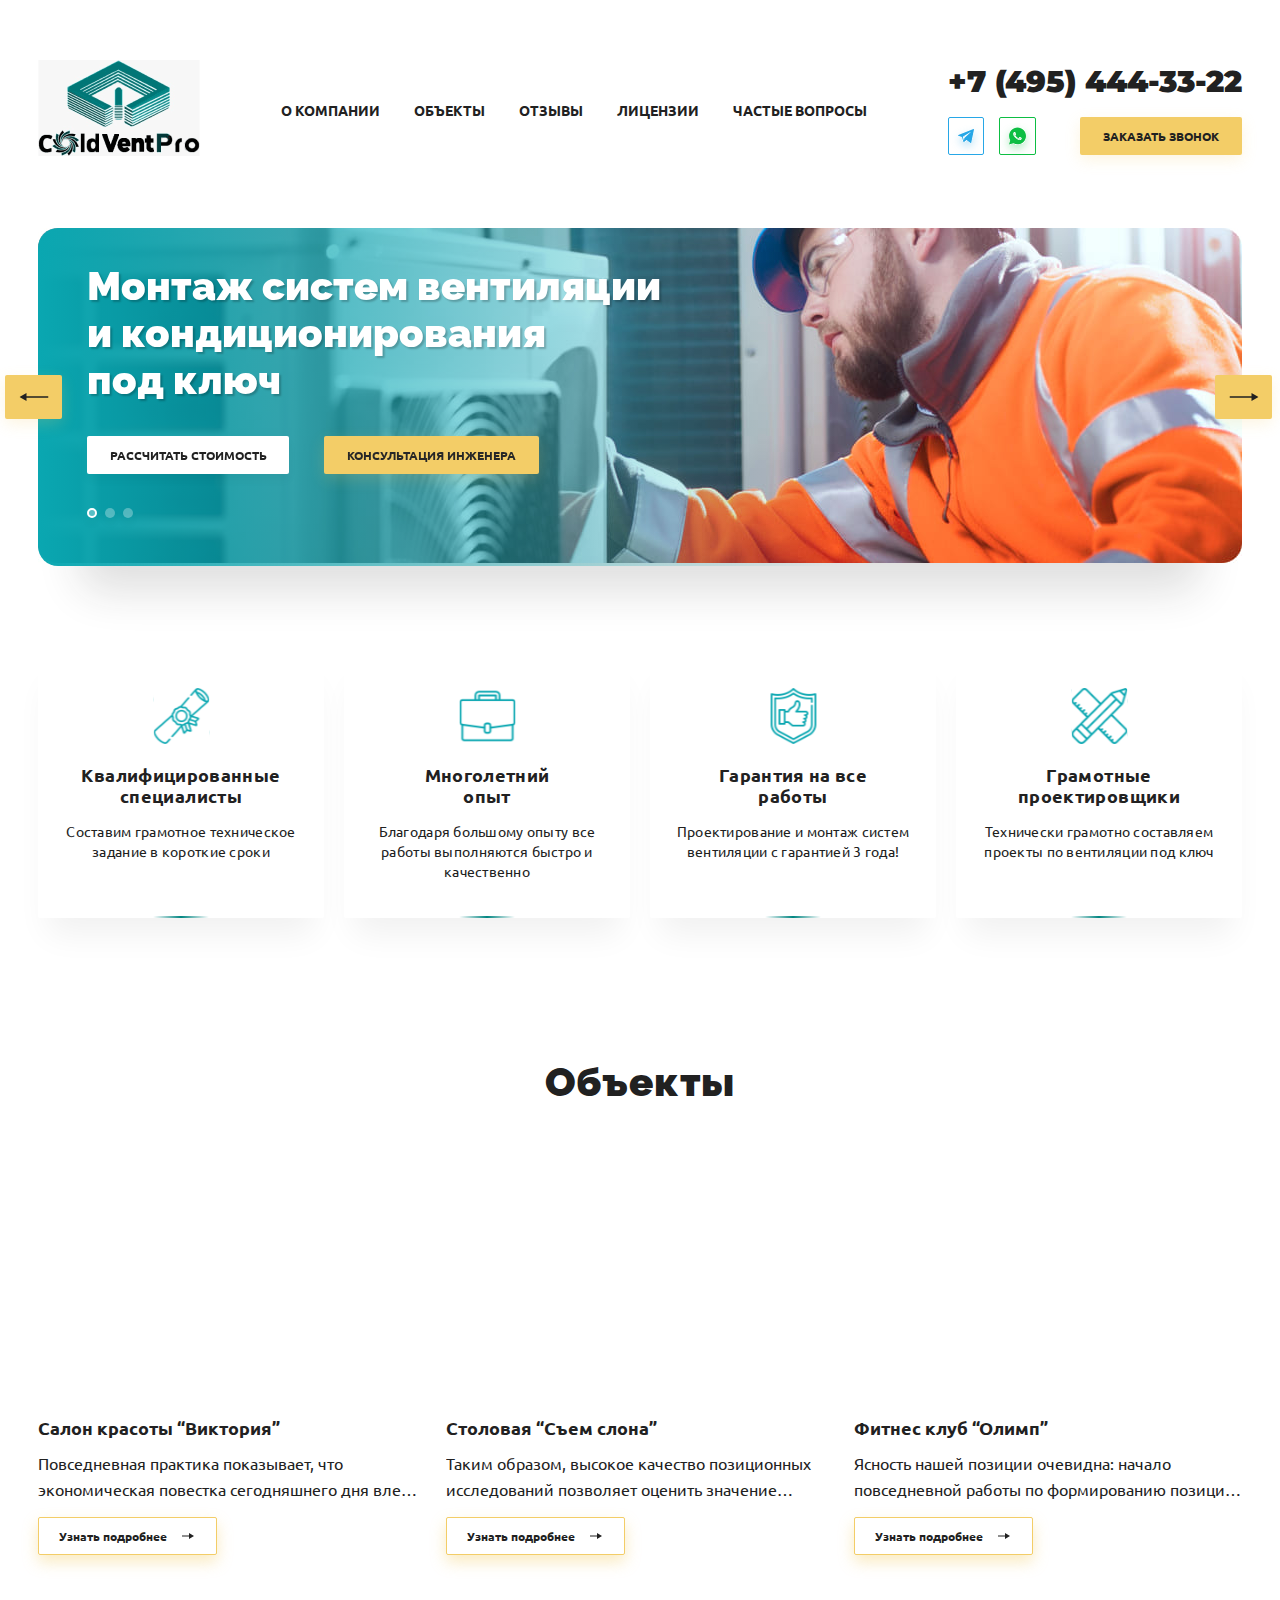
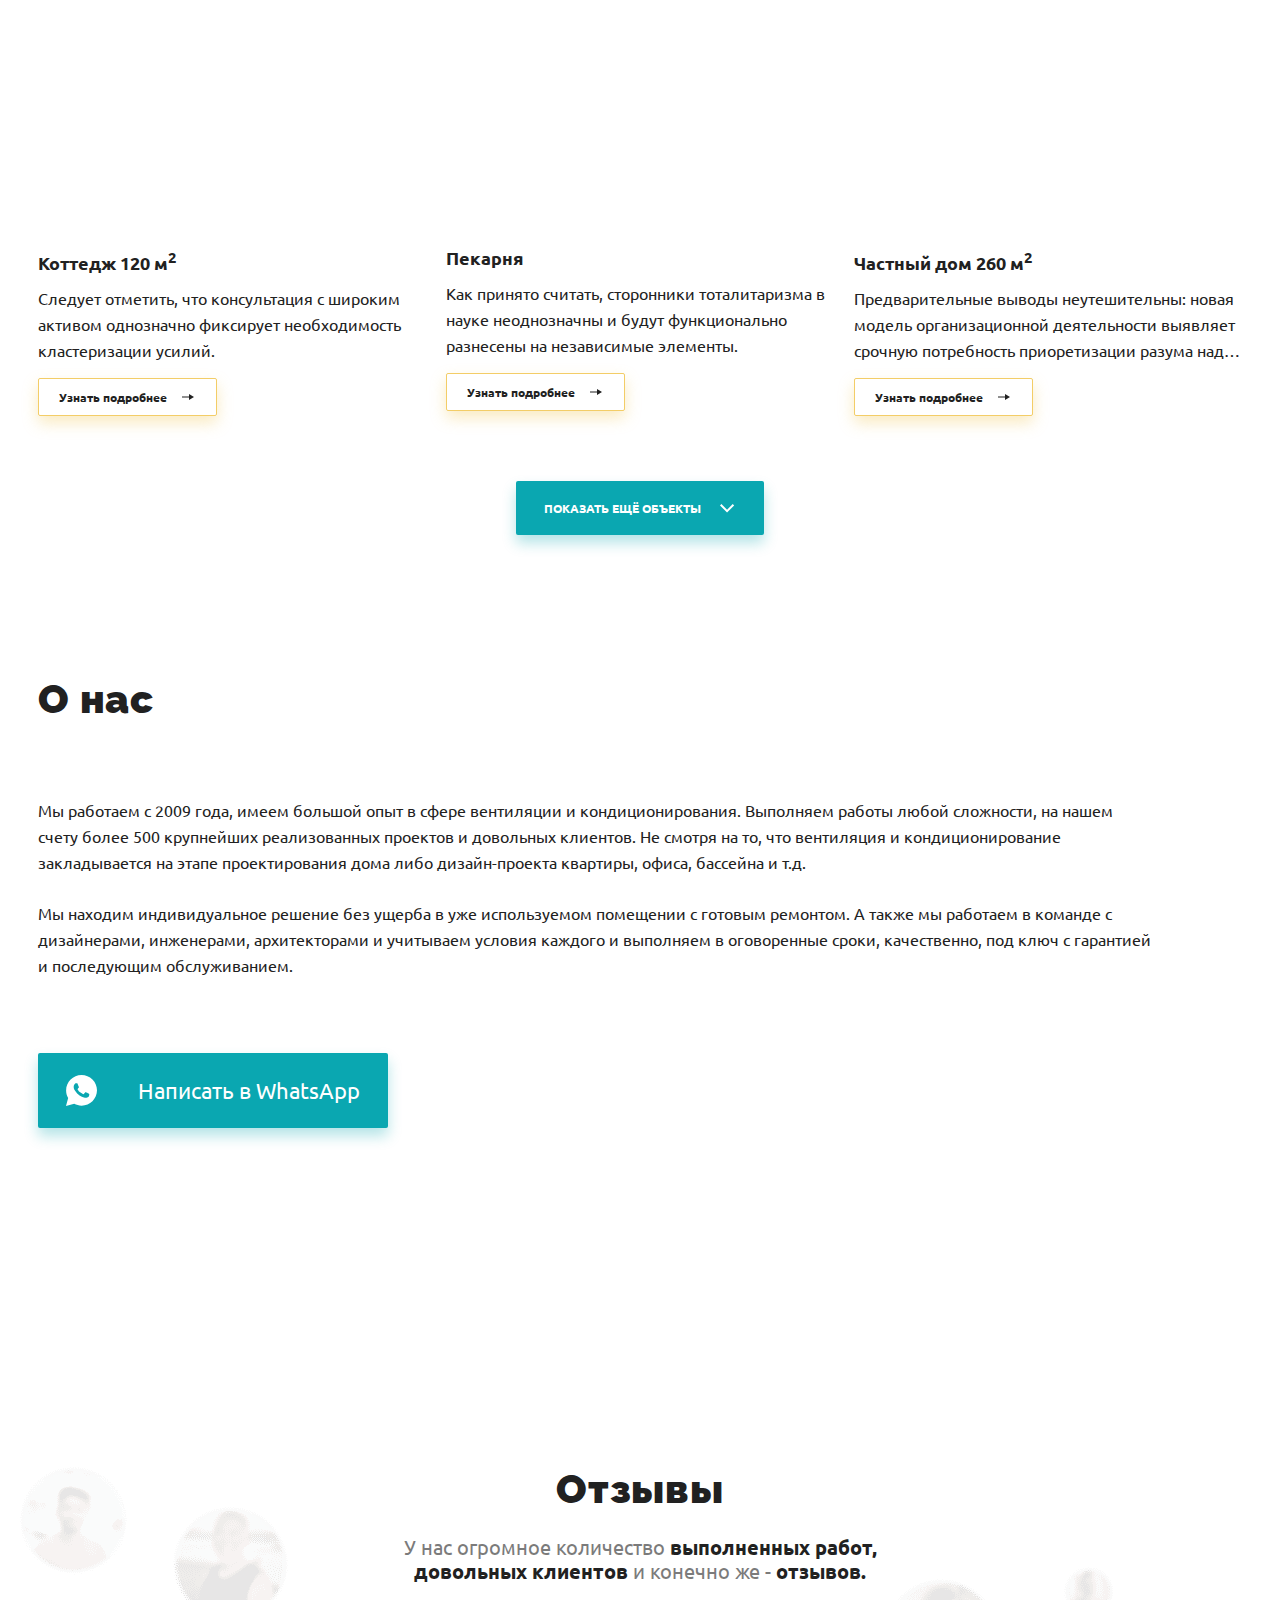
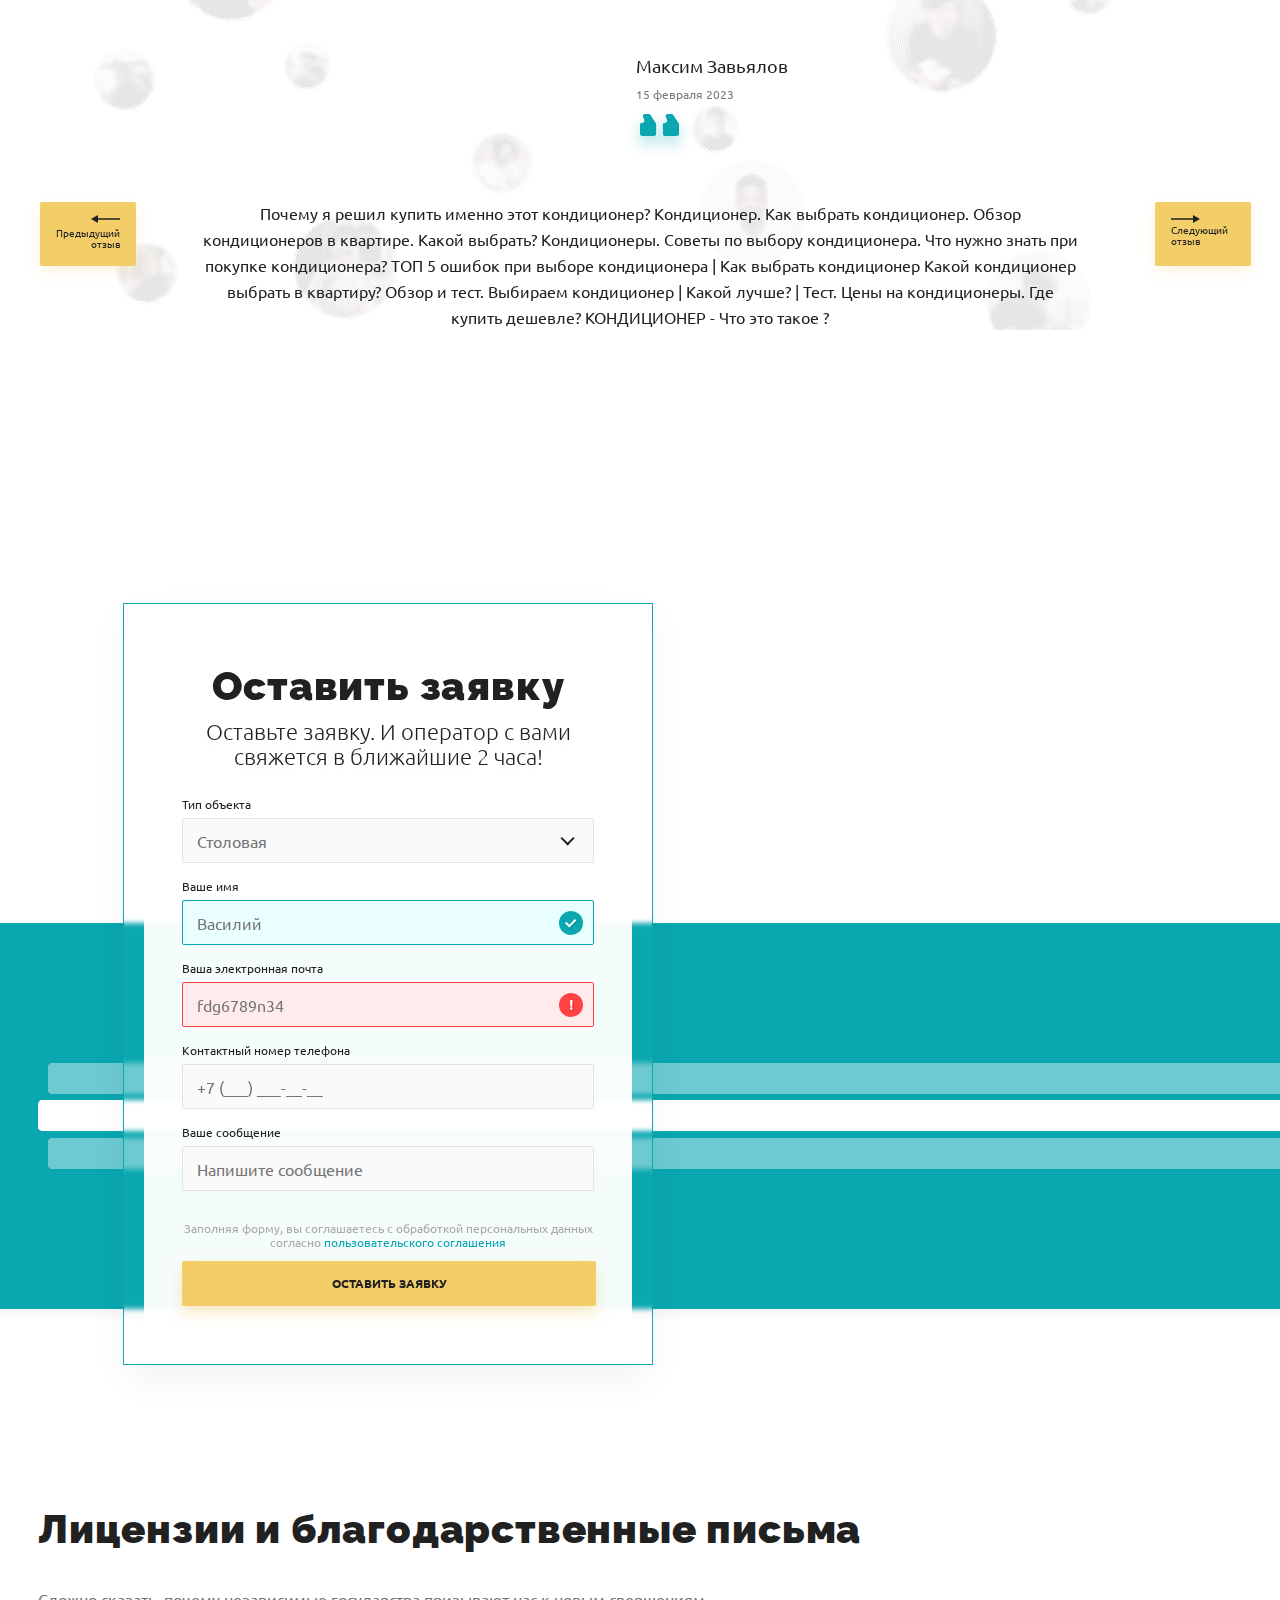
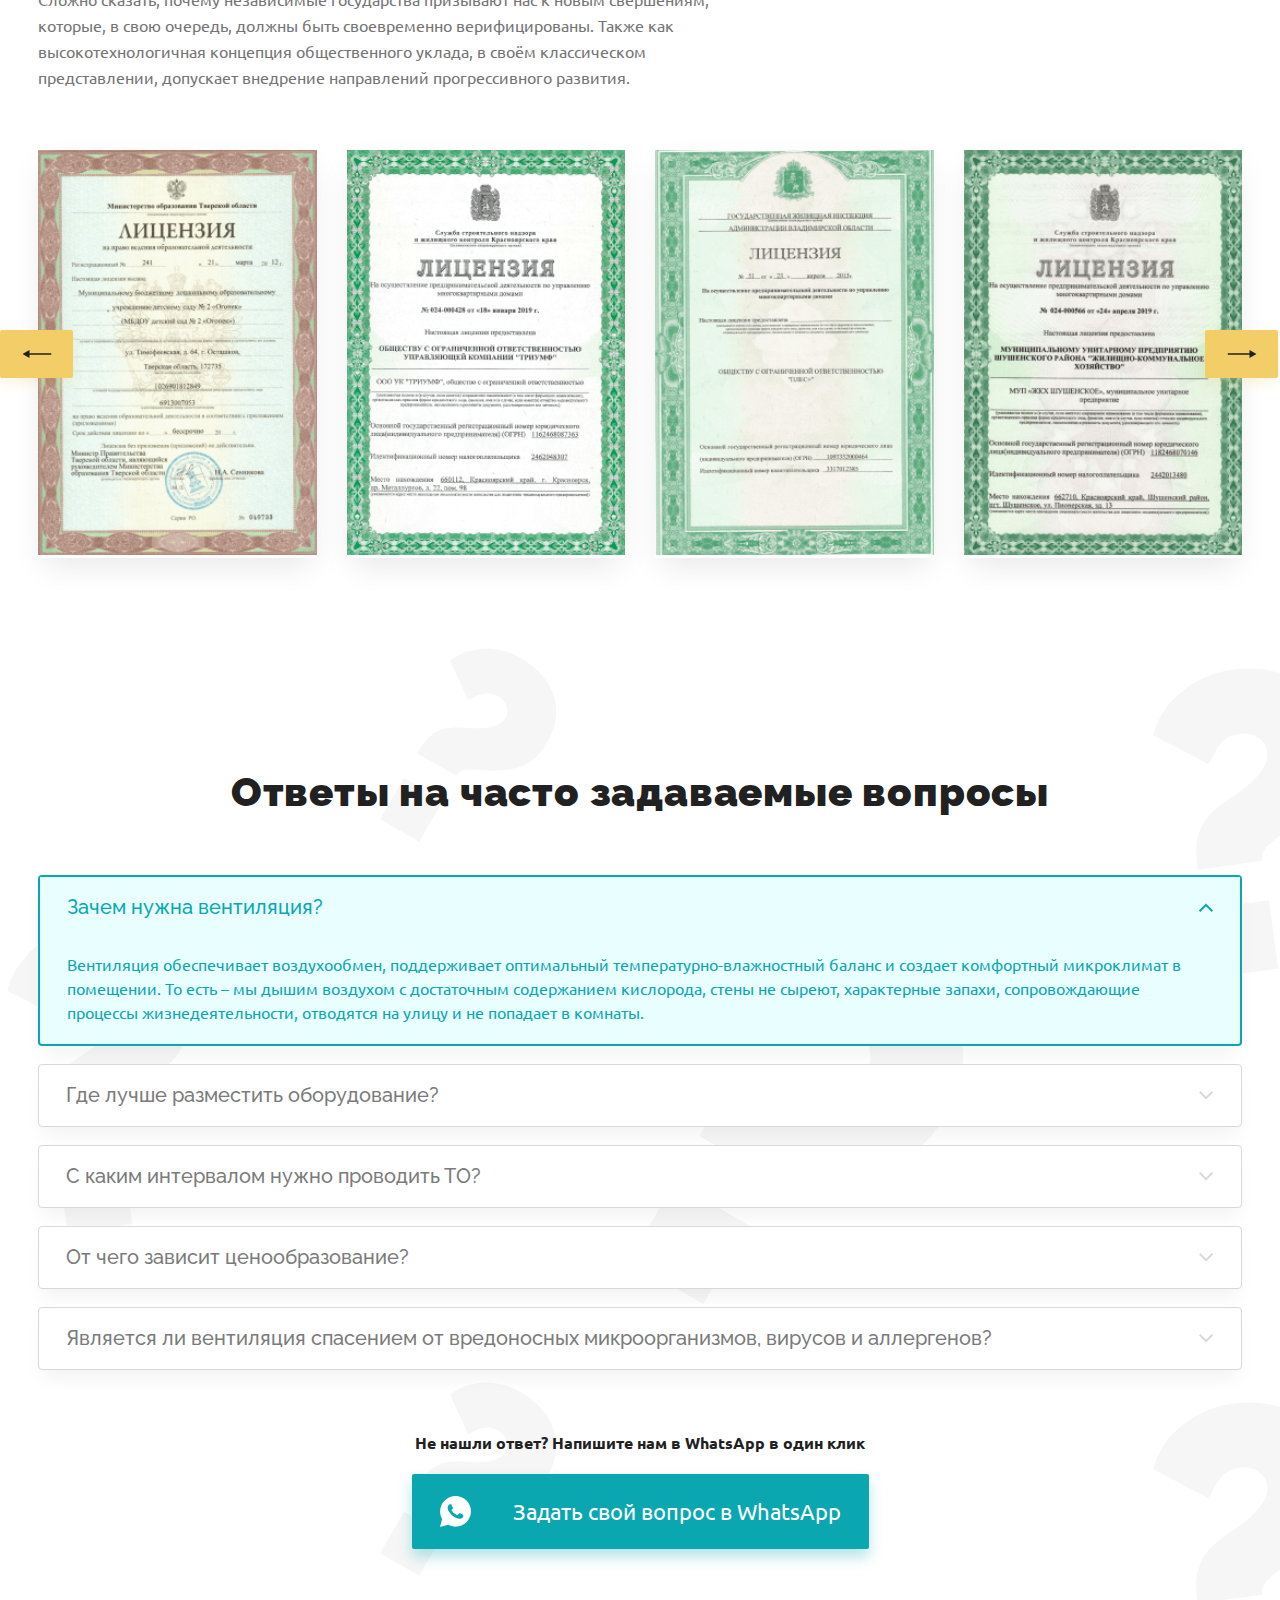
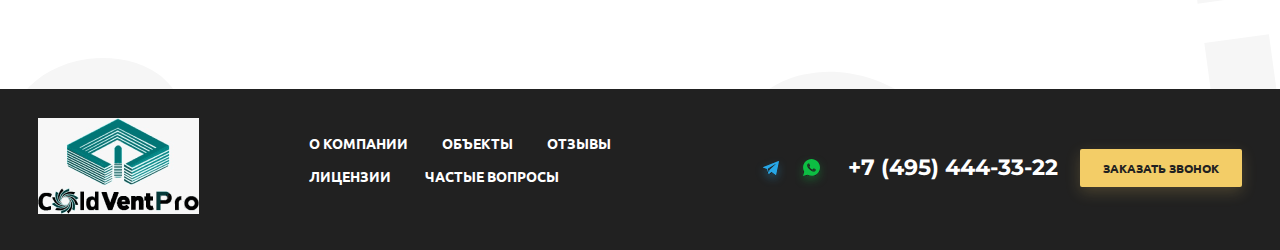
==== index.html @ 73e843d0 "6584548" ====
<!DOCTYPE html>
<html lang="ru">

<head>
	<meta http-equiv="Content-Type" content="text/html; charset=utf-8">

	<!-- Адаптирование страницы для мобильных устройств -->
	<meta name="viewport" content="width=device-width, initial-scale=1, maximum-scale=1">

	<!-- Запрет распознования номера телефона -->
	<meta name="format-detection" content="telephone=no">
	<meta name="SKYPE_TOOLBAR" content="SKYPE_TOOLBAR_PARSER_COMPATIBLE">

	<!-- Заголовок страницы -->
	<title>GoldVentPro</title>

	<!-- Подключение шрифтов -->
	<link rel="preconnect" href="https://fonts.googleapis.com">
	<link rel="preconnect" href="https://fonts.gstatic.com" crossorigin>
	<link
		href="https://fonts.googleapis.com/css2?family=Montserrat:wght@900&family=Raleway:wght@500;900&family=Ubuntu:wght@300;400;700&display=swap"
		rel="stylesheet">

	<!-- Данное значение часто используют(использовали) поисковые системы -->
	<meta name="description" content="">
	<meta name="keywords" content="">

	<!-- Изменение цвета панели моб. браузера -->
	<meta name="msapplication-TileColor" content="#DE041D">
	<meta name="theme-color" content="#DE041D">


	<!-- Подключение файлов стилей -->
	<link rel="stylesheet" href="css/fancybox.css">
	<link rel="stylesheet" href="css/nice-select.css">
	<link rel="stylesheet" href="css/swiper-bundle.min.css">
	<link rel="stylesheet" href="css/swiper.css">
	<link rel="stylesheet" href="css/styles.css">

	<link rel="stylesheet" href="css/response_1300.css" media="print, (max-width: 1300px)">
	<link rel="stylesheet" href="css/response_1187.css" media="print, (max-width: 1187px)">
	<link rel="stylesheet" href="css/response_1023.css" media="print, (max-width: 1023px)">
	<link rel="stylesheet" href="css/response_767.css" media="print, (max-width: 767px)">
	<link rel="stylesheet" href="css/response_479.css" media="(max-width: 479px)">
</head>

<body>
	<div class="wrap">
		<div class="main">
			<header>
				<div class="cont">
					<a href="index.html" class="header_logo">
						<img src="images/logo.png" alt="">
					</a>
					<nav class="menu">
						<div class="item">
							<a href="#about">О компании</a>
						</div>
						<div class="item">
							<a href="#object">Объекты</a>
						</div>
						<div class="item">
							<a href="#reviews">Oтзывы</a>
						</div>
						<div class="item">
							<a href="#license">лицензии</a>
						</div>
						<div class="item">
							<a href="#faq">частые вопросы</a>
						</div>
					</nav>
					<div class="header_contacts">
						<a href="tel:74954443322" class="header_contacts-phone">+7 (495) 444-33-22</a>
						<div class="header_contacts-bottom">
							<div class="header_contacts-soc">
								<a href="https://t.me/" target="_blank"><img src="images/telegram.svg" alt=""></a>
								<a href=":https://wa.me/74954443322" target="_blank"><img src="images/what.svg"
										alt=""></a>
							</div>
							<button class="modal_link btn_callback" data-content="#modal_callback">
								<span>Заказать звонок</span>
							</button>
						</div>
					</div>

					<button class="mob_menu_btn">
						<img src="images/ic_mob_menu.svg" alt="">
					</button>
					<button class="close_btn">
						<img src="images/ic_close_menu.svg" alt="">
					</button>
				</div>
			</header>



			<section class="first-section">
				<div class="cont">
					<div class="swiper-container swiper">
						<div class="swiper-wrapper">
							<div class="swiper-slide">
								<div class="first-section_wrap">
									<div class="first-section_info">
										<div class="first-section_title">Монтаж систем вентиляции<br> и кондиционирования<br> под ключ
										</div>
										<div class="first-section_btns">
											<a href="#" class="modal_link" data-content="#modal_callback2">
												<span>рассчитать стоимость</span>
											</a>
											<a href="#" class="modal_link" data-content="#modal_callback2">
												<span>консультация инженера</span>
											</a>
										</div>
									</div>
									<div class="first-section_img">
										<img src="images/first-section_img.jpg" alt="">
									</div>	
								</div>								
							</div>
							<div class="swiper-slide">
								<div class="first-section_wrap">
									<div class="first-section_info">
										<div class="first-section_title">Монтаж систем вентиляции<br> и кондиционирования<br> под ключ
										</div>
										<div class="first-section_btns">
											<a href="#" class="modal_link" data-content="#modal_callback2">
												<span>рассчитать стоимость</span>
											</a>
											<a href="#" class="modal_link" data-content="#modal_callback2">
												<span>консультация инженера</span>
											</a>
										</div>
									</div>
									<div class="first-section_img">
										<img src="images/first-section_img.jpg" alt="">
									</div>	
								</div>
							</div>
							<div class="swiper-slide">
								<div class="first-section_wrap">
									<div class="first-section_info">
										<div class="first-section_title">Монтаж систем вентиляции<br> и кондиционирования<br> под ключ
										</div>
										<div class="first-section_btns">
											<a href="#" class="modal_link" data-content="#modal_callback2">
												<span>рассчитать стоимость</span>
											</a>
											<a href="#" class="modal_link" data-content="#modal_callback2">
												<span>консультация инженера</span>
											</a>
										</div>
									</div>
									<div class="first-section_img">
										<img src="images/first-section_img.jpg" alt="">
									</div>	
								</div>
							</div>
						</div>
						<div class="swiper-button-prev2">
							<svg class="icon">
								<use xlink:href="images/sprite.svg#arrow_prev"></use>
							</svg>
						</div>
						<div class="swiper-button-next2">
							<svg class="icon">
								<use xlink:href="images/sprite.svg#arrow_next"></use>
							</svg>
						</div>
						<div class="swiper-pagination"></div>
					</div>
					
				</div>
			</section>


			<div class="benefits">
				<div class="cont">
					<div class="benefits_items">
						<div class="benefits_item">
							<div class="benefits_item-icon">
								<img data-src="images/benefits1.svg" alt="" class="lozad">
							</div>
							<div class="benefits_item-title">Квалифицированные<br> специалисты</div>
							<div class="benefits_item-text">Составим грамотное техническое задание в короткие сроки
							</div>
						</div>
						<div class="benefits_item">
							<div class="benefits_item-icon">
								<img data-src="images/benefits2.svg" alt="" class="lozad">
							</div>
							<div class="benefits_item-title">Многолетний <br>опыт</div>
							<div class="benefits_item-text">Благодаря большому опыту все работы выполняются быстро и
								качественно</div>
						</div>
						<div class="benefits_item">
							<div class="benefits_item-icon">
								<img data-src="images/benefits3.svg" alt="" class="lozad">
							</div>
							<div class="benefits_item-title">Гарантия на все<br>работы</div>
							<div class="benefits_item-text">Проектирование и монтаж систем вентиляции с гарантией 3
								года!</div>
						</div>
						<div class="benefits_item">
							<div class="benefits_item-icon">
								<img data-src="images/benefits4.svg" alt="" class="lozad">
							</div>
							<div class="benefits_item-title">Грамотные <br>проектировщики</div>
							<div class="benefits_item-text">Технически грамотно составляем проекты по вентиляции под
								ключ</div>
						</div>
					</div>
				</div>
			</div>



			<section class="object block" id="object">
				<div class="cont">
					<div class="object_title title">Объекты</div>
					<div class="object_items">
						<div class="object_item">
							<div class="object_item-img">
								<img data-src="images/object1.jpg" alt="" class="lozad">
							</div>
							<div class="object_item-title">Салон красоты “Виктория”</div>
							<div class="object_item-text">Повседневная практика показывает, что экономическая повестка
								сегодняшнего дня влечет за собой процесс внедрения и модернизации новых принципов
								формирования материально-технической и кадровой базы.</div>
							<a href="#" class="object_item-link">
								<span>Узнать подробнее</span>
								<svg class="icon">
									<use xlink:href="images/sprite.svg#arrow"></use>
								</svg>
							</a>
						</div>
						<div class="object_item">
							<div class="object_item-img">
								<img data-src="images/object2.jpg" alt="" class="lozad">
							</div>
							<div class="object_item-title">Столовая “Съем слона”</div>
							<div class="object_item-text">Таким образом, высокое качество позиционных исследований
								позволяет оценить значение экономической целесообразности принимаемых решений.</div>
							<a href="#" class="object_item-link">
								<span>Узнать подробнее</span>
								<svg class="icon">
									<use xlink:href="images/sprite.svg#arrow"></use>
								</svg>
							</a>
						</div>
						<div class="object_item">
							<div class="object_item-img">
								<img data-src="images/object3.jpg" alt="" class="lozad">
							</div>
							<div class="object_item-title">Фитнес клуб “Олимп”</div>
							<div class="object_item-text">Ясность нашей позиции очевидна: начало повседневной работы по
								формированию позиции предопределяет высокую востребованность поставленных обществом
								задач.</div>
							<a href="#" class="object_item-link">
								<span>Узнать подробнее</span>
								<svg class="icon">
									<use xlink:href="images/sprite.svg#arrow"></use>
								</svg>
							</a>
						</div>
						<div class="object_item">
							<div class="object_item-img">
								<img data-src="images/object4.jpg" alt="" class="lozad">
							</div>
							<div class="object_item-title">Коттедж 120 м<sup>2</sup></div>
							<div class="object_item-text">Следует отметить, что консультация с широким активом
								однозначно фиксирует необходимость кластеризации усилий.</div>
							<a href="#" class="object_item-link">
								<span>Узнать подробнее</span>
								<svg class="icon">
									<use xlink:href="images/sprite.svg#arrow"></use>
								</svg>
							</a>
						</div>
						<div class="object_item">
							<div class="object_item-img">
								<img data-src="images/object5.jpg" alt="" class="lozad">
							</div>
							<div class="object_item-title">Пекарня</div>
							<div class="object_item-text">Как принято считать, сторонники тоталитаризма в науке
								неоднозначны и будут функционально разнесены на независимые элементы.</div>
							<a href="#" class="object_item-link">
								<span>Узнать подробнее</span>
								<svg class="icon">
									<use xlink:href="images/sprite.svg#arrow"></use>
								</svg>
							</a>
						</div>
						<div class="object_item">
							<div class="object_item-img">
								<img data-src="images/object6.jpg" alt="" class="lozad">
							</div>
							<div class="object_item-title">Частный дом 260 м<sup>2</sup></div>
							<div class="object_item-text">Предварительные выводы неутешительны: новая модель
								организационной деятельности выявляет срочную потребность приоретизации разума над
								эмоциями!</div>
							<a href="#" class="object_item-link">
								<span>Узнать подробнее</span>
								<svg class="icon">
									<use xlink:href="images/sprite.svg#arrow"></use>
								</svg>
							</a>
						</div>
					</div>

					<a href="#" class="object_link">
						<span>показать ещё объекты</span>
						<svg class="icon">
							<use xlink:href="images/sprite.svg#arrow2"></use>
						</svg>
					</a>

					<div class="object_items hide-content">
						<div class="object_item">
							<div class="object_item-img">
								<img data-src="images/object1.jpg" alt="" class="lozad">
							</div>
							<div class="object_item-title">Салон красоты “Виктория”</div>
							<div class="object_item-text">Повседневная практика показывает, что экономическая повестка
								сегодняшнего дня влечет за собой процесс внедрения и модернизации новых принципов
								формирования материально-технической и кадровой базы.</div>
							<a href="#" class="object_item-link">
								<span>Узнать подробнее</span>
								<svg class="icon">
									<use xlink:href="images/sprite.svg#arrow"></use>
								</svg>
							</a>
						</div>
						<div class="object_item">
							<div class="object_item-img">
								<img data-src="images/object2.jpg" alt="" class="lozad">
							</div>
							<div class="object_item-title">Столовая “Съем слона”</div>
							<div class="object_item-text">Таким образом, высокое качество позиционных исследований
								позволяет оценить значение экономической целесообразности принимаемых решений.</div>
							<a href="#" class="object_item-link">
								<span>Узнать подробнее</span>
								<svg class="icon">
									<use xlink:href="images/sprite.svg#arrow"></use>
								</svg>
							</a>
						</div>
						<div class="object_item">
							<div class="object_item-img">
								<img data-src="images/object3.jpg" alt="" class="lozad">
							</div>
							<div class="object_item-title">Фитнес клуб “Олимп”</div>
							<div class="object_item-text">Ясность нашей позиции очевидна: начало повседневной работы по
								формированию позиции предопределяет высокую востребованность поставленных обществом
								задач.</div>
							<a href="#" class="object_item-link">
								<span>Узнать подробнее</span>
								<svg class="icon">
									<use xlink:href="images/sprite.svg#arrow"></use>
								</svg>
							</a>
						</div>
						<div class="object_item">
							<div class="object_item-img">
								<img data-src="images/object4.jpg" alt="" class="lozad">
							</div>
							<div class="object_item-title">Коттедж 120 м<sup>2</sup></div>
							<div class="object_item-text">Следует отметить, что консультация с широким активом
								однозначно фиксирует необходимость кластеризации усилий.</div>
							<a href="#" class="object_item-link">
								<span>Узнать подробнее</span>
								<svg class="icon">
									<use xlink:href="images/sprite.svg#arrow"></use>
								</svg>
							</a>
						</div>
						<div class="object_item">
							<div class="object_item-img">
								<img data-src="images/object5.jpg" alt="" class="lozad">
							</div>
							<div class="object_item-title">Пекарня</div>
							<div class="object_item-text">Как принято считать, сторонники тоталитаризма в науке
								неоднозначны и будут функционально разнесены на независимые элементы.</div>
							<a href="#" class="object_item-link">
								<span>Узнать подробнее</span>
								<svg class="icon">
									<use xlink:href="images/sprite.svg#arrow"></use>
								</svg>
							</a>
						</div>
						<div class="object_item">
							<div class="object_item-img">
								<img data-src="images/object6.jpg" alt="" class="lozad">
							</div>
							<div class="object_item-title">Частный дом 260 м<sup>2</sup></div>
							<div class="object_item-text">Предварительные выводы неутешительны: новая модель
								организационной деятельности выявляет срочную потребность приоретизации разума над
								эмоциями!</div>
							<a href="#" class="object_item-link">
								<span>Узнать подробнее</span>
								<svg class="icon">
									<use xlink:href="images/sprite.svg#arrow"></use>
								</svg>
							</a>
						</div>
					</div>
				</div>
			</section>



			<section class="about block" id="about">
				<div class="cont">
					<div class="about_info">
						<div class="about_title title">О нас</div>
						<div class="about_text">
							<p>Мы работаем с 2009 года, имеем большой опыт в сфере вентиляции и кондиционирования.
								Выполняем работы любой сложности, на нашем счету более 500 крупнейших реализованных
								проектов и довольных клиентов. Не смотря на то, что вентиляция и кондиционирование
								закладывается на этапе проектирования дома либо дизайн-проекта квартиры, офиса, бассейна
								и т.д.</p>
							<p>Мы находим индивидуальное решение без ущерба в уже используемом помещении с готовым
								ремонтом. А также мы работаем в команде с дизайнерами, инженерами, архитекторами и
								учитываем условия каждого и выполняем в оговоренные сроки, качественно, под ключ с
								гарантией и последующим обслуживанием.</p>
						</div>
						<a href="#" class="about_link">
							<svg class="icon">
								<use xlink:href="images/sprite.svg#whats"></use>
							</svg>
							<span>Написать в WhatsApp</span>
						</a>
					</div>
					<div class="about_img">
						<img data-src="images/about_img.png" alt="" class="lozad">
					</div>
				</div>
			</section>




			<section class="reviews block" id="reviews">
				<div class="cont">
					<div class="reviews_title title">Отзывы</div>
					<div class="reviews_text">У нас огромное количество <span>выполненных работ,</span> <br>
						<span>довольных клиентов</span> и конечно же - <span>отзывов.</span>
					</div>
					<div class="swiper-container swiper">
						<div class="swiper-wrapper">
							<div class="swiper-slide">
								<div class="reviews_item">
									<div class="reviews_item-top">
										<div class="reviews_item-photo">
											<img data-src="images/avatar.png" alt="" class="lozad">
										</div>
										<div class="reviews_item-info">
											<div class="reviews_item-name">Максим Завьялов</div>
											<div class="reviews_item-date">15 февраля 2023</div>
											<div class="reviews_item-lyke">
												<img src="images/like.svg" alt="">
											</div>
										</div>
									</div>
									<div class="reviews_item-text">Почему я решил купить именно этот кондиционер?
										Кондиционер. Как выбрать кондиционер. Обзор кондиционеров в квартире. Какой
										выбрать? Кондиционеры. Советы по выбору кондиционера. Что нужно знать при
										покупке кондиционера? ТОП 5 ошибок при выборе кондиционера | Как выбрать
										кондиционер Какой кондиционер выбрать в квартиру? Обзор и тест. Выбираем
										кондиционер | Какой лучше? | Тест. Цены на кондиционеры. Где купить дешевле?
										КОНДИЦИОНЕР - Что это такое ?
									</div>
								</div>
							</div>
							<div class="swiper-slide">
								<div class="reviews_item">
									<div class="reviews_item-top">
										<div class="reviews_item-photo">
											<img data-src="images/avatar.png" alt="" class="lozad">
										</div>
										<div class="reviews_item-info">
											<div class="reviews_item-name">Максим Завьялов</div>
											<div class="reviews_item-date">15 февраля 2023</div>
											<div class="reviews_item-lyke">
												<img src="images/like.svg" alt="">
											</div>
										</div>
									</div>
									<div class="reviews_item-text">Почему я решил купить именно этот кондиционер?
										Кондиционер. Как выбрать кондиционер. Обзор кондиционеров в квартире. Какой
										выбрать? Кондиционеры. Советы по выбору кондиционера. Что нужно знать при
										покупке кондиционера? ТОП 5 ошибок при выборе кондиционера | Как выбрать
										кондиционер Какой кондиционер выбрать в квартиру? Обзор и тест. Выбираем
										кондиционер | Какой лучше? | Тест. Цены на кондиционеры. Где купить дешевле?
										КОНДИЦИОНЕР - Что это такое ?
									</div>
								</div>
							</div>
							<div class="swiper-slide">
								<div class="reviews_item">
									<div class="reviews_item-top">
										<div class="reviews_item-photo">
											<img data-src="images/avatar.png" alt="" class="lozad">
										</div>
										<div class="reviews_item-info">
											<div class="reviews_item-name">Максим Завьялов</div>
											<div class="reviews_item-date">15 февраля 2023</div>
											<div class="reviews_item-lyke">
												<img src="images/like.svg" alt="">
											</div>
										</div>
									</div>
									<div class="reviews_item-text">Почему я решил купить именно этот кондиционер?
										Кондиционер. Как выбрать кондиционер. Обзор кондиционеров в квартире. Какой
										выбрать? Кондиционеры. Советы по выбору кондиционера. Что нужно знать при
										покупке кондиционера? ТОП 5 ошибок при выборе кондиционера | Как выбрать
										кондиционер Какой кондиционер выбрать в квартиру? Обзор и тест. Выбираем
										кондиционер | Какой лучше? | Тест. Цены на кондиционеры. Где купить дешевле?
										КОНДИЦИОНЕР - Что это такое ?
									</div>
								</div>
							</div>
						</div>
						<div class="swiper-button-prev3">
							<svg class="icon">
								<use xlink:href="images/sprite.svg#arrow_prev"></use>
							</svg>
							<span>Предыдущий<br>отзыв</span> 
						</div>
						<div class="swiper-button-next3">
							<svg class="icon">
								<use xlink:href="images/sprite.svg#arrow_next"></use>
							</svg>
							<span>Следующий<br>отзыв</span> 
						</div>
					</div>
				</div>
			</section>



			<section class="callback block">
				<div class="cont">
					<div class="callback_form">
						<form>
							<div class="callback_title title">Оставить заявку</div>
							<div class="callback_text">Оставьте заявку. И оператор с вами<br> свяжется в ближайшие 2
								часа!</div>
							<div class="line">
								<div class="field">
									<label for="select">Тип объекта</label>
									<select id="select">
										<option value="1">Столовая</option>
										<option value="2">Парикмахерская</option>
										<option value="3">Спортзал</option>
										<option value="4">Частный дом</option>
										<option value="5">Цех по переработке...</option>
										<option value="6">Столовая</option>
										<option value="7">Промышленное помещение</option>
									</select>
								</div>
							</div>
							<div class="line">
								<div class="field">
									<label for="name2">Ваше имя</label>
									<input type="text" id="name2" class="success" placeholder="Василий">
								</div>
							</div>
							<div class="line">
								<div class="field">
									<label for="email">Ваша электронная почта</label>
									<input type="email" class="error" id="email" placeholder="fdg6789n34">
								</div>
							</div>
							<div class="line">
								<div class="field">
									<label for="phone2">Контактный номер телефона</label>
									<input type="tel" id="phone2" placeholder="+7 (___) ___-__-__">
								</div>
							</div>
							<div class="line">
								<div class="field">
									<label for="message2">Ваше сообщение</label>
									<textarea id="message2" placeholder="Напишите сообщение"></textarea>
								</div>
							</div>
							<div class="callback_politic">Заполняя форму, вы соглашаетесь с обработкой персональных
								данных согласно <a href="#">пользовательского соглашения</a></div>
							<button type="submit" class="modal_link" data-content="#modal_callback3">
								<span>Оставить заявку</span>
							</button>
						</form>
					</div>

					<div class="callback_img">
						<img data-src="images/callback_img.png" alt="" class="lozad">
					</div>
				</div>
			</section>



			<section class="license block" id="license">
				<div class="cont">
					<div class="license_title title">Лицензии и благодарственные письма</div>
					<div class="license_text">
						<span>Сложно сказать, почему независимые государства призывают нас к новым
							свершениям, которые, в свою очередь, должны быть своевременно верифицированы. Также как
							высокотехнологичная концепция общественного уклада, в своём классическом представлении,
							допускает внедрение направлений прогрессивного развития.
						</span>
						<img data-src="images/licenze_img.png" alt="" class="lozad">
					</div>
					<div class="swiper-container swiper">
						<div class="swiper-wrapper">
							<div class="swiper-slide">
								<a href="images/license1.png" class="license_item" data-fancybox="gallery">
									<img src="images/license1.png" alt="">
								</a>
							</div>
							<div class="swiper-slide">
								<a href="images/license2.png" class="license_item" data-fancybox="gallery">
									<img src="images/license2.png" alt="">
								</a>
							</div>
							<div class="swiper-slide">
								<a href="images/license3.png" class="license_item" data-fancybox="gallery">
									<img src="images/license3.png" alt="">
								</a>
							</div>
							<div class="swiper-slide">
								<a href="images/license4.png" class="license_item" data-fancybox="gallery">
									<img src="images/license4.png" alt="">
								</a>
							</div>
							<div class="swiper-slide">
								<a href="images/license1.png" class="license_item" data-fancybox="gallery">
									<img src="images/license1.png" alt="">
								</a>
							</div>
							<div class="swiper-slide">
								<a href="images/license2.png" class="license_item" data-fancybox="gallery">
									<img src="images/license2.png" alt="">
								</a>
							</div>
							<div class="swiper-slide">
								<a href="images/license3.png" class="license_item" data-fancybox="gallery">
									<img src="images/license3.png" alt="">
								</a>
							</div>
							<div class="swiper-slide">
								<a href="images/license4.png" class="license_item" data-fancybox="gallery">
									<img src="images/license4.png" alt="">
								</a>
							</div>
							<div class="swiper-slide">
								<a href="images/license1.png" class="license_item" data-fancybox="gallery">
									<img src="images/license1.png" alt="">
								</a>
							</div>
							<div class="swiper-slide">
								<a href="images/license2.png" class="license_item" data-fancybox="gallery">
									<img src="images/license2.png" alt="">
								</a>
							</div>
							<div class="swiper-slide">
								<a href="images/license3.png" class="license_item" data-fancybox="gallery">
									<img src="images/license3.png" alt="">
								</a>
							</div>
							<div class="swiper-slide">
								<a href="images/license4.png" class="license_item" data-fancybox="gallery">
									<img src="images/license4.png" alt="">
								</a>
							</div>
							<div class="swiper-slide">
								<a href="images/license1.png" class="license_item" data-fancybox="gallery">
									<img src="images/license1.png" alt="">
								</a>
							</div>
							<div class="swiper-slide">
								<a href="images/license2.png" class="license_item" data-fancybox="gallery">
									<img src="images/license2.png" alt="">
								</a>
							</div>
							<div class="swiper-slide">
								<a href="images/license3.png" class="license_item" data-fancybox="gallery">
									<img src="images/license3.png" alt="">
								</a>
							</div>
							<div class="swiper-slide">
								<a href="images/license4.png" class="license_item" data-fancybox="gallery">
									<img src="images/license4.png" alt="">
								</a>
							</div>
						</div>
						<div class="swiper-button-prev">
							<svg class="icon">
								<use xlink:href="images/sprite.svg#arrow_prev"></use>
							</svg>
						</div>
						<div class="swiper-button-next">
							<svg class="icon">
								<use xlink:href="images/sprite.svg#arrow_next"></use>
							</svg>
						</div>
					</div>
				</div>
			</section>



			<section class="faq accordion block" id="faq">
				<div class="cont">
					<div class="accordion_title title">Ответы на часто задаваемые вопросы</div>
					<div class="accordion_item active">
						<div class="accordion_item-head">
							<div class="accordion_item-title">Зачем нужна вентиляция?</div>
							<svg class="accordion_item-icon">
								<use xlink:href="images/sprite.svg#faq_arrow"></use>
							</svg>
						</div>
						<div class="accordion_item-data" style="display: block;">
							<p>Вентиляция обеспечивает воздухообмен, поддерживает оптимальный температурно-влажностный
								баланс и создает комфортный микроклимат в помещении. То есть – мы дышим воздухом с
								достаточным содержанием кислорода, стены не сыреют, характерные запахи, сопровождающие
								процессы жизнедеятельности, отводятся на улицу и не попадает в комнаты.</p>
						</div>
					</div>
					<div class="accordion_item">
						<div class="accordion_item-head">
							<div class="accordion_item-title">Где лучше разместить оборудование?</div>
							<svg class="accordion_item-icon">
								<use xlink:href="images/sprite.svg#faq_arrow"></use>
							</svg>
						</div>
						<div class="accordion_item-data">
							<p>Вентиляция обеспечивает воздухообмен, поддерживает оптимальный температурно-влажностный
								баланс и создает комфортный микроклимат в помещении. То есть – мы дышим воздухом с
								достаточным содержанием кислорода, стены не сыреют, характерные запахи, сопровождающие
								процессы жизнедеятельности, отводятся на улицу и не попадает в комнаты.</p>
						</div>
					</div>
					<div class="accordion_item">
						<div class="accordion_item-head">
							<div class="accordion_item-title">С каким интервалом нужно проводить ТО?</div>
							<svg class="accordion_item-icon">
								<use xlink:href="images/sprite.svg#faq_arrow"></use>
							</svg>
						</div>
						<div class="accordion_item-data">
							<p>Вентиляция обеспечивает воздухообмен, поддерживает оптимальный температурно-влажностный
								баланс и создает комфортный микроклимат в помещении. То есть – мы дышим воздухом с
								достаточным содержанием кислорода, стены не сыреют, характерные запахи, сопровождающие
								процессы жизнедеятельности, отводятся на улицу и не попадает в комнаты.</p>
						</div>
					</div>
					<div class="accordion_item">
						<div class="accordion_item-head">
							<div class="accordion_item-title">От чего зависит ценообразование?</div>
							<svg class="accordion_item-icon">
								<use xlink:href="images/sprite.svg#faq_arrow"></use>
							</svg>
						</div>
						<div class="accordion_item-data">
							<p>Вентиляция обеспечивает воздухообмен, поддерживает оптимальный температурно-влажностный
								баланс и создает комфортный микроклимат в помещении. То есть – мы дышим воздухом с
								достаточным содержанием кислорода, стены не сыреют, характерные запахи, сопровождающие
								процессы жизнедеятельности, отводятся на улицу и не попадает в комнаты.</p>
						</div>
					</div>
					<div class="accordion_item">
						<div class="accordion_item-head">
							<div class="accordion_item-title">Является ли вентиляция спасением от вредоносных
								микроорганизмов, вирусов и аллергенов?</div>
							<svg class="accordion_item-icon">
								<use xlink:href="images/sprite.svg#faq_arrow"></use>
							</svg>
						</div>
						<div class="accordion_item-data">
							<p>Вентиляция обеспечивает воздухообмен, поддерживает оптимальный температурно-влажностный
								баланс и создает комфортный микроклимат в помещении. То есть – мы дышим воздухом с
								достаточным содержанием кислорода, стены не сыреют, характерные запахи, сопровождающие
								процессы жизнедеятельности, отводятся на улицу и не попадает в комнаты.</p>
						</div>
					</div>
					<div class="accordion_text">Не нашли ответ? Напишите нам в WhatsApp в один клик</div>
					<a href="#" class="accordion_link">
						<svg class="icon">
							<use xlink:href="images/sprite.svg#whats"></use>
						</svg>
						<span>Задать свой вопрос в WhatsApp</span>
					</a>
				</div>
			</section>



		</div>


		<footer>
			<div class="cont">
				<a href="index.html" class="footer_logo">
					<img src="images/logo2.png" alt="">
				</a>
				<nav class="menu">
					<div class="item">
						<a href="#about">О компании</a>
					</div>
					<div class="item">
						<a href="#object">Объекты</a>
					</div>
					<div class="item">
						<a href="#reviews">Oтзывы</a>
					</div>
					<div class="item">
						<a href="#license">лицензии</a>
					</div>
					<div class="item">
						<a href="#faq">частые вопросы</a>
					</div>
				</nav>
				<div class="footer_contacts">
					<div class="footer_contacts-soc">
						<a href="https://t.me/" target="_blank"><img src="images/footer_tg.svg" alt=""></a>
						<a href=":https://wa.me/74954443322" target="_blank"><img src="images/footer_whats.svg"
								alt=""></a>
					</div>
					<a href="tel:74954443322" class="footer_contacts-phone">+7 (495) 444-33-22</a>
					<button class="modal_link btn_callback" data-content="#modal_callback">
						<span>Заказать звонок</span>
					</button>
				</div>
			</div>
		</footer>



		<div class="overlay"></div>
	</div>


	<div class="supports_error">
		Ваш браузер устарел рекомендуем обновить его до последней версии<br> или использовать другой более современный.
	</div>



	<section class="modal" id="modal_callback">
		<div class="modal_title title">Заказать звонок</div>
		<div class="modal_text">Оставьте заявку. И оператор с вами свяжется в ближайшие 2 часа!</div>
		<form>
			<div class="line">
				<div class="field">
					<label for="name">Ваше имя</label>
					<input type="text" id="name" placeholder="Евгений">
				</div>
			</div>
			<div class="line">
				<div class="field">
					<label for="phone">Контактный номер телефона</label>
					<input type="tel" id="phone" class="success" placeholder="+7 (___) ___-__-__">
				</div>
			</div>
			<div class="modal_politic">Заполняя форму, вы соглашаетесь с обработкой персональных данных согласно <a
					href="#">пользовательского соглашения</a></div>
			<button type="submit" class="modal_link" data-content="#modal_callback3">
				<span>Заказать звонок</span>
			</button>
		</form>
	</section>



	<section class="modal" id="modal_callback2">
		<div class="modal_title title">Оставить заявку</div>
		<div class="modal_text">Оставьте заявку. И оператор с вами свяжется в ближайшие 2 часа!</div>
		<form>
			<div class="line">
				<div class="field">
					<label for="name">Ваше имя</label>
					<input type="text" id="name" placeholder="Евгений">
				</div>
			</div>
			<div class="line">
				<div class="field">
					<label for="phone">Контактный номер телефона</label>
					<input type="tel" class="success" id="phone" placeholder="+7 (___) ___-__-__">
				</div>
			</div>
			<div class="line">
				<div class="field">
					<label for="message">Ваше сообщение</label>
					<textarea placeholder="Есть над чем задуматься: диаграммы связей..." id="message"></textarea>
				</div>
			</div>
			<div class="modal_politic">Заполняя форму, вы соглашаетесь с обработкой персональных данных согласно <a
					href="#">пользовательского соглашения</a></div>
			<button type="submit" class="modal_link" data-content="#modal_callback3">
				<span>Оставить заявку</span>
			</button>
		</form>
	</section>



	<section class="modal2" id="modal_callback3">
		<div class="modal_img">
			<img src="images/subtract.svg" alt="">
		</div>
		<div class="modal_title title">Спасибо!</div>
		<div class="modal_text">Ваша заявка отправлена!</div>
		<div class="modal_desc">Мы с вами свяжемся<br> в ближайшее время.</div>
	</section>





	<!-- Подключение javascript файлов -->
	<script src="js/jquery-3.5.0.min.js"></script>
	<script src="js/fancybox.min.js"></script>
	<script src="js/lozad.min.js"></script>
	<script src="js/inputmask.min.js"></script>
	<script src="js/nice-select.js"></script>
	<script src="js/swiper-bundle.min.js"></script>
	<script src="js/functions.js"></script>
	<script src="js/scripts.js"></script>


</body>

</html>
---- css/nice-select.css ----
.nice-select {
  -webkit-tap-highlight-color: transparent;
  background-color: #fff;
  border-radius: 5px;
  border: solid 1px #e8e8e8;
  box-sizing: border-box;
  clear: both;
  cursor: pointer;
  display: block;
  float: left;
  font-family: inherit;
  font-size: 14px;
  font-weight: normal;
  height: 42px;
  line-height: 40px;
  outline: none;
  padding-left: 18px;
  padding-right: 30px;
  position: relative;
  text-align: left !important;
  -webkit-transition: all 0.2s ease-in-out;
  transition: all 0.2s ease-in-out;
  -webkit-user-select: none;
     -moz-user-select: none;
      -ms-user-select: none;
          user-select: none;
  white-space: nowrap;
  width: auto; }
  .nice-select:hover {
    border-color: #dbdbdb; }
  .nice-select:active, .nice-select.open, .nice-select:focus {
    border-color: #999; }
  .nice-select:after {
    border-bottom: 2px solid #999;
    border-right: 2px solid #999;
    content: '';
    display: block;
    height: 5px;
    margin-top: -4px;
    pointer-events: none;
    position: absolute;
    right: 12px;
    top: 50%;
    -webkit-transform-origin: 66% 66%;
        -ms-transform-origin: 66% 66%;
            transform-origin: 66% 66%;
    -webkit-transform: rotate(45deg);
        -ms-transform: rotate(45deg);
            transform: rotate(45deg);
    -webkit-transition: all 0.15s ease-in-out;
    transition: all 0.15s ease-in-out;
    width: 5px; }
  .nice-select.open:after {
    -webkit-transform: rotate(-135deg);
        -ms-transform: rotate(-135deg);
            transform: rotate(-135deg); }
  .nice-select.open .list {
    opacity: 1;
    pointer-events: auto;
    -webkit-transform: scale(1) translateY(0);
        -ms-transform: scale(1) translateY(0);
            transform: scale(1) translateY(0); }
  .nice-select.disabled {
    border-color: #ededed;
    color: #999;
    pointer-events: none; }
    .nice-select.disabled:after {
      border-color: #cccccc; }
  .nice-select.wide {
    width: 100%; }
    .nice-select.wide .list {
      left: 0 !important;
      right: 0 !important; }
  .nice-select.right {
    float: right; }
    .nice-select.right .list {
      left: auto;
      right: 0; }
  .nice-select.small {
    font-size: 12px;
    height: 36px;
    line-height: 34px; }
    .nice-select.small:after {
      height: 4px;
      width: 4px; }
    .nice-select.small .option {
      line-height: 34px;
      min-height: 34px; }
  .nice-select .list {
    background-color: #fff;
    border-radius: 5px;
    box-shadow: 0 0 0 1px rgba(68, 68, 68, 0.11);
    box-sizing: border-box;
    margin-top: 4px;
    opacity: 0;
    overflow: hidden;
    padding: 0;
    pointer-events: none;
    position: absolute;
    top: 100%;
    left: 0;
    -webkit-transform-origin: 50% 0;
        -ms-transform-origin: 50% 0;
            transform-origin: 50% 0;
    -webkit-transform: scale(0.75) translateY(-21px);
        -ms-transform: scale(0.75) translateY(-21px);
            transform: scale(0.75) translateY(-21px);
    -webkit-transition: all 0.2s cubic-bezier(0.5, 0, 0, 1.25), opacity 0.15s ease-out;
    transition: all 0.2s cubic-bezier(0.5, 0, 0, 1.25), opacity 0.15s ease-out;
    z-index: 9; }
    .nice-select .list:hover .option:not(:hover) {
      background-color: transparent !important; }
  .nice-select .option {
    cursor: pointer;
    font-weight: 400;
    line-height: 40px;
    list-style: none;
    min-height: 40px;
    outline: none;
    padding-left: 18px;
    padding-right: 29px;
    text-align: left;
    -webkit-transition: all 0.2s;
    transition: all 0.2s; }
    .nice-select .option:hover, .nice-select .option.focus, .nice-select .option.selected.focus {
      background-color: #f6f6f6; }
    .nice-select .option.selected {
      font-weight: bold; }
    .nice-select .option.disabled {
      background-color: transparent;
      color: #999;
      cursor: default; }

.no-csspointerevents .nice-select .list {
  display: none; }

.no-csspointerevents .nice-select.open .list {
  display: block; }
---- css/styles.css ----
/* For old browsers */
@supports (not(--css: variables)) {
    .supports_error {
        display: flex !important;
    }
}

/* For IE */
@media screen and (-ms-high-contrast: active), (-ms-high-contrast: none) {
    .supports_error {
        display: flex !important;
    }
}





/*------------------
    Reset styles
------------------*/
* {
    box-sizing: border-box;
    margin: 0;
    padding: 0; 
    scroll-behavior: smooth;  
}

*:before,
*:after {
    box-sizing: border-box;
}

html {
    -webkit-font-smoothing: antialiased;
    -moz-osx-font-smoothing: grayscale;
    -ms-text-size-adjust: 100%;
    -webkit-text-size-adjust: 100%;
}

body {
    margin: 0;

    -webkit-tap-highlight-color: transparent;
    -webkit-overflow-scrolling: touch;
    text-rendering: optimizeLegibility;
    text-decoration-skip: objects;

}

img {
    border-style: none;
}

textarea {
    overflow: auto;
}

input,
textarea,
input:active,
textarea:active,
button {
    margin: 0;

    -webkit-border-radius: 0;
    border-radius: 0;
    outline: none transparent !important;
    box-shadow: none;

    -webkit-appearance: none;
    appearance: none;
    -moz-outline: none !important;
}

input::-webkit-outer-spin-button,
input::-webkit-inner-spin-button {
    margin: 0;

    -webkit-appearance: none;
}

input[type=number] {
    -moz-appearance: textfield;
}

:focus {
    outline: 0;
}

:hover,
:active {
    -webkit-tap-highlight-color: rgba(0, 0, 0, 0);
    -webkit-touch-callout: none;
}


::-ms-clear {
    display: none;
}



/*-------------------
    Global styles
-------------------*/
:root {
    --text_color: #212121;
    --font_size: 16px;
    --font_size_title: 40px;
    --font_family: 'Ubuntu';
    --bg: #0AA7B1;    
}


::selection {
    color: #fff;

    background: #18A0FB;
}

::-moz-selection {
    color: #fff;

    background: #18A0FB;
}


.clear {
    clear: both;
}

.left {
    float: left;
}

.right {
    float: right;
}



html {
    height: 100%;
    min-height: -moz-available;
    min-height: -webkit-fill-available;
    min-height: fill-available;
}


body {
    color: var(--text_color);
    font-family: var(--font_family);
    font-size: var(--font_size);
    height: 100%;
    min-height: -moz-available;
    min-height: -webkit-fill-available;
    min-height: fill-available;

}


button {
    color: inherit;
    font-family: inherit;
    font-size: inherit;
    font-weight: inherit;
    line-height: inherit;

    display: inline-block;

    cursor: pointer;
    vertical-align: top;

    border: none;
    background: none;
}


.wrap {
    position: relative;

    display: flex;
    overflow: hidden;
    flex-direction: column;

    min-width: 360px;
    min-height: 100%;

}


.main {
    flex: 1 0 auto;
}


.cont {
    width: 100%;
    max-width: 1244px;
    margin: 0 auto;
    padding: 0 20px;
}


.lozad {
    transition: opacity .5s linear;

    opacity: 0;
}

.lozad.loaded {
    opacity: 1;
}


.row {
    display: flex;

    justify-content: flex-start;
    align-items: flex-start;
    align-content: flex-start;
    flex-wrap: wrap;
}



.overlay {
    position: fixed;
    z-index: 102;
    top: 170px;
    left: 0;

    display: none;

    width: 100%;
    height: 100%;

    opacity: .65;
    background: #000;
}



.supports_error {
    font-size: 20px;
    line-height: 30px;

    position: fixed;
    z-index: 1000;
    top: 0;
    left: 0;

    display: none;

    width: 100%;
    height: 100%;
    padding: 20px;

    text-align: center;

    background: #fff;

    justify-content: center;
    align-items: center;
    align-content: center;
    flex-wrap: wrap;
}

.supports_error.show {
    display: flex;
}





/*------------
    Header
------------*/

header .mob_menu_btn {
    display: none;
    width: 98px;
    height: 90px;
    margin-right: 0px;
    margin-left: 30px;
    justify-content: center;
    align-items: center;
    align-content: center;
    flex-wrap: wrap;
    z-index: 8;
}
header .close_btn {
    color: #000;   
    order: 1;
    display: none;
    justify-content: center;
    align-items: center;
    align-content: center;
    flex-wrap: wrap;
    margin-right: 0px;
    margin-left: 30px;
    width: 98px;
    height: 90px;
}
header .menu {
    display: flex;
    align-items: center;
}
header .menu .item a {
    font-weight: 700;
    font-size: 14px;
    line-height: 16px;
    text-transform: uppercase;
    color: var(--text_color);
    position: relative;   
    transition: color .2s linear;
    text-decoration: none;
    position: relative;
    transition: all .4s;
    display: block;
    text-decoration: none;
    cursor: pointer;
    margin-right: 34px;
}
header .menu .item:last-child a {
    margin-right: 0;
}
header .menu .item > a:hover {
    color: var(--bg);
}
header {
    padding: 60px 0 68px;
    position: fixed;
    z-index: 200;
    background: #fff;
    width: 100%;
}
header .cont {
    display: flex;
    align-items: center;
    justify-content: space-between;
}
.header_contacts-phone {
    font-family: 'Montserrat';
    font-weight: 900;
    font-size: 30px;
    line-height: 34px;
    text-align: right;
    text-transform: uppercase;
    color: var(--text_color);
    text-decoration: none;
    white-space: nowrap;
}
.header_contacts-bottom {
    display: flex;
    align-items: center;
    justify-content: space-between;
    margin-top: 18px;
}
.header_contacts-soc {
    display: flex;
    align-items: center;
}
.header_contacts-soc a {
    width: 36px;
    height: 38px;
    display: block;
    top: 0;
    transition: all .4s;
}
.header_contacts-soc a:hover {
    transform: translateY(-7px);
    position: relative;    
}
.header_contacts-soc a + a {
    margin-left: 15px;
}
.btn_callback {
    width: 162px;
    height: 38px;
    background: #F3CD67;
    box-shadow: 0px 5px 15px rgba(243, 205, 103, 0.2);
    border-radius: 2px;
    font-weight: 700;
    font-size: 12px;
    line-height: 30px;
    text-transform: uppercase;
    color: var(--text_color);
    transition: all .4s;
}
.btn_callback:hover {
    background: #E2B848;
}
.btn_callback:active {
    background: var(--bg);
    box-shadow: 0px 5px 15px rgba(10, 167, 177, 0.4);
    color: #FFFFFF;
}

.title {
    font-family: 'Raleway';
    font-weight: 900;
    font-size: var(--font_size_title);
    line-height: 47px;
    text-align: center;
    letter-spacing: 0.02em;
    color: var(--text_color);
}



/* benefits */
.benefits {
    margin-top: 85px;
    padding-bottom: 70px;
}
.benefits_items {
    display: flex;
    align-items: stretch;
    margin-left: -20px;
    margin-bottom: -20px;
}
.benefits_items > * {
    width: calc(100%/4 - 20px);
    margin-left: 20px;
    margin-bottom: 20px;
}
.benefits_item {
    background: #FFFFFF;
    box-shadow: 0px 26px 31px -10px rgba(0, 0, 0, 0.06);
    border-radius: 2px;
    display: flex;
    flex-direction: column;
    align-items: center;
    padding: 37px 25px;
    position: relative;
}
.benefits_item-icon {
    margin-bottom: 19px;
    width: 57px;
    height: 57px;
}
.benefits_item-title {
    text-align: center;
    font-weight: 700;
    font-size: 18px;
    line-height: 21px;
    text-align: center;
    letter-spacing: 0.02em;
    color: var(--text_color);
    margin-bottom: 15px;
}
.benefits_item-text {
    text-align: center;
    font-weight: 400;
    font-size: 14px;
    line-height: 20px;
    text-align: center;
    letter-spacing: 0.02em;
    color: var(--text_color);
}
.benefits_item::before {
    position: absolute;
    content: "";
    width: 56px;
    height: 2px;
    background: url(../images/benefits_item_bg.svg);
    bottom: 0;
    left: 50%;
    transform: translateX(-50%);
}
.block {
    scroll-margin-top: 205px;
}



/* first-section */
.first-section {
    margin-top: 228px;
}
.first-section_info {
    max-width: 673px;
    width: 100%;
    padding: 34px 49px 86px;  
    position: absolute;  
}
.first-section_title {
    font-family: 'Raleway';
    font-weight: 900;
    font-size: var(--font_size_title);
    line-height: 47px;
    color: #FFFFFF;
    text-shadow: 2px 2px 2px rgba(0, 0, 0, 0.22);
    margin-bottom: 33px;
}
.first-section_btns {
    display: flex;
    align-items: center;
}
.first-section_btns a:nth-child(1) {
    width: 202px;
    height: 38px;    
    background: #FFFFFF;
    box-shadow: 0px 6px 10px rgba(0, 0, 0, 0.04);
    border-radius: 2px;  
    font-weight: 700;
    font-size: 12px;
    line-height: 38px;
    text-transform: uppercase;
    color: var(--text_color);
    text-decoration: none;
    text-align: center;
    margin-right: 35px;
}
.first-section_btns a:nth-child(2) {
    width: 215px;
    height: 38px;    
    background: #F3CD67;
    box-shadow: 0px 5px 15px rgba(243, 205, 103, 0.2);
    border-radius: 2px;
    font-weight: 700;
    font-size: 12px;
    line-height: 38px;
    text-transform: uppercase;
    color: #272727;
    text-decoration: none;
    text-align: center;
}
.first-section_wrap {
    position: relative;
}
.first-section_wrap:before {
    position: absolute;
    content: "";
    width: 1121px;
    height: 100px;
    background: var(--text_color);
    opacity: 0.14;
    filter: blur(22px);
    border-radius: 20px;
    bottom: -25px;
    left: 50%;
    transform: translateX(-50%);
}
.first-section_info {
    position: absolute;
    z-index: 10;
}
.first-section_img {
    position: relative;
}
.first-section_img:before {
    position: absolute;
    content: "";
    top: 0;
    left: 0;
    width: 100%;
    height: 100%;
    background: linear-gradient(90deg, var(--bg) 0%, rgba(10, 167, 177, 0) 66.49%);
    border-radius: 20px;
}
.first-section .swiper-button-prev2 {
    width: 57px;
    height: 44px;
    background: #F3CD67;
    box-shadow: 0px 5px 15px rgba(243, 205, 103, 0.2);
    border-radius: 2px;
    bottom: 50%;
    transform: translateY(50%);
    left: calc(50% - 635px);
    transition: all .4s;
    position: absolute;
    z-index: 3;
    cursor: pointer;
}
.first-section .swiper-button-next2 {
    width: 57px;
    height: 44px;
    background: #F3CD67;
    box-shadow: 0px 5px 15px rgba(243, 205, 103, 0.2);
    border-radius: 2px;
    bottom: 50%;
    transform: translateY(50%);
    left: calc(50% + 575px);
    transition: all .4s;
    position: absolute;
    z-index: 3;
    cursor: pointer;
}
.first-section .swiper-button-prev2 .icon {
    position: absolute;
    top: 50%;
    left: 50%;
    transform: translate(-50%, -50%);
    width: 29px;
    height: 10px;
    fill: var(--text_color);
}
.first-section .swiper-button-next2 .icon {
    position: absolute;
    top: 50%;
    left: 50%;
    transform: translate(-50%, -50%);
    width: 29px;
    height: 10px;
    fill: var(--text_color);
}
.first-section .swiper-button-prev2:hover {
    background: #E2B848;
}
.first-section .swiper-button-next2:hover {
    background: #E2B848;
}
.first-section .swiper-button-prev2:active {
    background: var(--bg);
    box-shadow: 0px 5px 15px rgba(10, 167, 177, 0.4);
}
.first-section .swiper-button-next2:active {
    background: var(--bg);
    box-shadow: 0px 5px 15px rgba(10, 167, 177, 0.4);
}
.first-section .swiper-button-prev2:active .icon {
    fill: #fff;
}
.first-section .swiper-button-next2:active .icon {
    fill: #fff;
}
.first-section .swiper {
    overflow: visible !important;
}
.first-section .swiper-slide {
    position: relative;
    visibility: hidden;
    width: auto;
    transition: opacity .2s linear, visibility .2s linear;
    pointer-events: none;
    opacity: 0;
}
.first-section .swiper-slide.visible {
    visibility: visible;
    pointer-events: auto;
    opacity: 1;
}
.swiper-pagination-bullet {
    display: block;
    width: 10px;
    height: 10px;
    transition: .2s linear;
    pointer-events: auto;
    opacity: 1;
    border-radius: 50%;
    background: rgba(255, 255, 255, 0.3);
    box-shadow: 0px 6px 10px rgba(0, 0, 0, 0.04);
    border: 2px solid transparent;
}
.swiper-pagination-bullet:hover {
    border: 2px solid #FFFFFF;
    background: rgba(255, 255, 255, 0.3);
    box-shadow: 0px 6px 10px rgba(0, 0, 0, 0.04);
}
.swiper-pagination-bullet-active {
    border: 2px solid #FFFFFF;
    background: rgba(255, 255, 255, 0.3);
    box-shadow: 0px 6px 10px rgba(0, 0, 0, 0.04);
}
.swiper-pagination-bullet + .swiper-pagination-bullet {
    margin-left: 8px !important;
}
.swiper-horizontal > .swiper-pagination-bullets, 
.swiper-pagination-bullets.swiper-pagination-horizontal, 
.swiper-pagination-custom, .swiper-pagination-fraction {
    bottom: 48px;
    left: auto;
    right: calc(50% - 72px);
}



/* object */
.object {
    padding: 70px 0;
}
.object_title {
    margin-bottom: 60px;
}
.object_items {
    display: flex;
    align-items: stretch;
    flex-wrap: wrap;
    margin-left: -20px;
    margin-bottom: -40px;
}
.object_items > * {
    width: calc(100%/3 - 20px);
    margin-left: 20px;
    margin-bottom: 40px;
}
.object_item-img {
    width: 388px;
    height: 235px;
}
.object_item-img img {
    width: 100%;
    height: auto;
    display: block;
}
.object_item-title {
    font-weight: 700;
    font-size: 18px;
    line-height: 21px;
    color: var(--text_color);
    margin-top: 17px;
}
.object_item-text {
    font-weight: 400;
    font-size: var(--font_size);
    line-height: 26px;
    color: var(--text_color);
    margin-top: 12px; 
    display: -webkit-box;
    -webkit-line-clamp: 2;
    -webkit-box-orient: vertical;  
    overflow: hidden;
}
.object_item:nth-child(4) .object_item-text,
.object_item:nth-child(5) .object_item-text,
.object_item:nth-child(6) .object_item-text {
    -webkit-line-clamp: 3;
}
.object_item-link {
    text-decoration: none;
    width: 179px;
    height: 38px;
    border: 1px solid #F3CD67;
    box-shadow: 0px 7px 15px rgba(243, 205, 103, 0.4);
    border-radius: 2px;
    display: flex;
    align-items: center;
    justify-content: space-between;
    font-weight: 700;
    font-size: 12px;
    line-height: 38px;
    color: var(--text_color);
    padding: 0 22px 0 20px;
    white-space: nowrap;
    margin-top: 15px;
    transition: all .4s;
}
.object_item-link .icon {
    width: 12px;
    height: 6px;
    fill: var(--text_color);
}
.object_item-link:hover {
    background: #F3CD67;
    box-shadow: 0px 7px 15px rgba(243, 205, 103, 0.4);
}
.object_item-link:active {
    background: var(--bg);
    box-shadow: 0px 5px 15px rgba(10, 167, 177, 0.4);
    color: #fff;
}
.object_item-link:active .icon {
    fill: #fff;
}
.object_link {
    text-decoration: none;
    background: var(--bg);
    box-shadow: 0px 8px 14px rgba(10, 167, 177, 0.3);
    border-radius: 2px; 
    font-weight: 700;
    font-size: 12px;
    line-height: 30px;
    text-align: center;
    text-transform: uppercase;
    color: #FFFFFF; 
    width: 248px;
    height: 54px;
    display: flex;
    align-items: center;
    justify-content: space-between;
    padding-left: 28px;
    padding-right: 29px;
    margin: 65px auto 0;
}
.object_link .icon {
    width: 15px;
    height: 9px;
    fill: #fff;
}
.object_link.active {
    display: none;
}
.object_items.hide-content {
    margin-top: 40px;
}



/* about */
.about {
    padding: 70px 0;
}
.about .cont {
    display: flex;
    justify-content: space-between;
}
.about_info {
    margin-right: 96px;
}
.about_title {
    margin-bottom: 75px;
    text-align: start;
}
.about_text {
    font-weight: 400;
    font-size: var(--font_size);
    line-height: 26px;
    color: var(--text_color);
}
.about_text p {
    margin-bottom: 25px;
}
.about_text p:last-child {
    margin-bottom: 0px;
}
.about_link {
    width: 350px;
    height: 75px;
    background: var(--bg);
    box-shadow: 0px 8px 14px rgba(10, 167, 177, 0.3);
    border-radius: 2px;
    padding: 0 28px;
    display: flex;
    align-items: center;
    justify-content: space-between;
    text-decoration: none;
    font-weight: 400;
    font-size: 22px;
    line-height: 25px;
    color: #FFFFFF;
    margin-top: 75px;
}
.about_link span {
    display: block;
    margin-left: 40px;
}
.about_link .icon {
    width: 31px;
    height: 31px;
    fill: #FFFFFF;
}
.about_img {
    margin-right: -345px;
    margin-top: 30px;
    position: relative;
    width: 859px;
    height: 665px;
}




/* callback */
.callback {
    background: url(../images/callback_bg.png);
    background-repeat: no-repeat;
    background-position: center 92%;
    padding: 130px 0 0px;
    margin-bottom: 70px;
}
.callback .cont {
    display: flex;
    align-items: end;
    justify-content: space-between;
    max-width: 1074px;
}
.callback_title {
    margin-bottom: 10px;
}
.callback_text {
    text-align: center;
    font-weight: 300;
    font-size: 22px;
    line-height: 25px;
    text-align: center;
    color: var(--text_color);
    text-shadow: 0px 6px 10px rgba(0, 0, 0, 0.04);
    margin-bottom: 30px;
}
.callback_form {
    padding: 22px 20px;     
    background: rgba(255, 255, 255, 0.01);
    mix-blend-mode: normal;
    border: 1px solid var(--bg);
    box-shadow: 0px 14px 40px -6px rgba(0, 0, 0, 0.07);
    backdrop-filter: blur(2.5px);
    max-width: 530px;
    width: 100%;
}
.callback_form form {
   background: rgba(255, 255, 255, 0.96);
   padding: 36px 38px;
}
.callback_form .line {
    margin-bottom: 18px;
}
.callback_form .line label {
    display: block;
    font-weight: 400;
    font-size: 12px;
    line-height: 11px;
    color: var(--text_color);
    margin-bottom: 8px;
}
.nice-select {
    width: 100%;
    background: #FAFAFA;
    border: solid 1px #E3E3E3;    
    border-radius: 2px;
    height: 45px;
    font-family: var(--font_family);
    font-weight: 400;
    font-size: var(--font_size);
    line-height: 45px;
    color: #757575;
    padding: 0 14px;
    margin-bottom: 18px;
}
.nice-select:after {
    border-bottom: 2px solid var(--text_color);
    border-right: 2px solid var(--text_color);
    height: 10px;
    margin-top: -7px;
    right: 22px;
    top: 50%;
    width: 10px;
}
.nice-select.open .list {
    width: 100%;
    border: 1px solid #e3e3e3;
    border-top: 1px solid #FAFAFA;
    border-radius: 2px;
    margin-top: -1px;
    border-top-left-radius: 0;
    border-top-right-radius: 0;
    background: #FAFAFA;
}
.nice-select .list {
    border-radius: 2px;
    margin-top: -1px;
    border-top-left-radius: 0;
    border-top-right-radius: 0;
    border-top: none;
    padding-top: 18px;
    padding-bottom: 5px;
    box-shadow: none;
}
.nice-select .option {
    color: #C5C5C5; 
    line-height: 24px;
    list-style: none;
    min-height: 32px;
    padding-left: 14px;
    padding-right: 20px;
}
.nice-select .option:hover, 
.nice-select .option.focus, 
.nice-select .option.selected.focus {
    color: var(--text_color);
    background: none;
}
.nice-select:active, 
.nice-select.open, 
.nice-select:focus {
    border: 1px solid #e3e3e3;    
}
.nice-select.open {
    border-bottom: none;
    border-bottom-left-radius: 0;
    border-bottom-right-radius: 0;
}
.callback form input {
    background: #FAFAFA;
    border: 1px solid #E3E3E3;
    border-radius: 2px;
    padding: 0 44px 0 14px;
    width: 100%;
    height: 45px;
    font-family: var(--font_family);
    font-weight: 400;
    font-size: var(--font_size);
    line-height: 26px;
    color: var(--text_color);
}
.callback form input:focus {
    border: 1px solid var(--text_color);
}
.callback form label {
    font-weight: 400;
    font-size: 12px;
    line-height: 11px;
    color: var(--text_color);
    margin-bottom: 8px;
    display: block;
}
.callback input::-webkit-input-placeholder {
    color: #757575;
}
.callback input::-moz-placeholder {
    color: #757575;
}
.callback input:-moz-placeholder {
    color: #757575;
}
.callback input:-ms-input-placeholder {
    color: #757575;
}
.callback_politic {
    margin-top: 27px;
    font-weight: 400;
    font-size: 12px;
    line-height: 14px;
    text-align: center;
    color: #AAAAAA;
}
.callback_politic a {
    color: var(--bg);
    text-decoration: none;
}
.callback form button {
    margin-top: 12px;
    width: 414px;
    height: 45px;
    background: #F3CD67;
    box-shadow: 0px 7px 15px rgba(243, 205, 103, 0.4);
    border-radius: 2px;
    font-family: var(--font_family);
    font-weight: 700;
    font-size: 12px;
    line-height: 45px;
    text-align: center;
    text-transform: uppercase;
    transition: all .4s;
}
.callback form button:hover {
    background: #E2B848;
}
.callback form button:active {
    background: var(--bg);
    box-shadow: 0px 5px 15px rgba(10, 167, 177, 0.4);
    color: #FFFFFF;
}
.callback form textarea {
    background: #FAFAFA;
    border: 1px solid #E3E3E3;
    border-radius: 2px;
    padding: 9px 14px;
    width: 100%;
    height: 45px;
    font-family: var(--font_family);
    font-weight: 400;
    font-size: var(--font_size);
    line-height: 26px;
    color: var(--text_color);
    resize: none;
}
.callback form textarea:focus {
    border: 1px solid var(--text_color);
}
.callback_img {
    margin-bottom: 53px;
    width: 423px;
    height: 722px;
}
form input.success {
    background: #E8FEFF;
    border: 1px solid #0AA7B1;
    position: relative;
    background-image: url(../images/successfully.svg);
    background-repeat: no-repeat;
    background-position: calc(100% - 10px) center;
}
form input.error {
    background: #FFEBEB;
    border: 1px solid #FF4242;
    position: relative;
    background-image: url(../images/error.svg);
    background-repeat: no-repeat;
    background-position: calc(100% - 10px) center;
}

.modal form input.success {
    background: #E8FEFF;
    border: 1px solid #0AA7B1;
    position: relative;
    background-image: url(../images/successfully.svg);
    background-repeat: no-repeat;
    background-position: calc(100% - 10px) center;
}
.modal form input.error {
    background: #FFEBEB;
    border: 1px solid #FF4242;
    position: relative;
    background-image: url(../images/error.svg);
    background-repeat: no-repeat;
    background-position: calc(100% - 10px) center;
}




/* license */
.license {
    padding: 70px 0 70px;
}
.license_title {
    text-align: start;
    margin-bottom: 34px;
}
.license .swiper-container {
    position: relative;
}
.license_item {
    position: relative;
    display: block;
    box-shadow: 0px 12px 30px -6px rgba(0, 0, 0, 0.1);
}
.license_item img {
    width: 100%;
    height: auto;
}
.license_item:before {
    background: #F3CD67;
    opacity: 0;
    box-shadow: 0px 12px 30px -6px rgba(0, 0, 0, 0.1);
    transition: 0.3s;
    top: 0;
    left: 0;
    right: 0;
    bottom: 0;
    position: absolute;
    content: "";
    z-index: 1;
    width: 100%;
    height: auto;
}
.license_item::after {
    content: '';
    position: absolute;
    top: 50%;
    left: 50%;
    transform: translate(-50%, -50%);
    z-index: 2;
    width: 40px;
    height: 40px;
    background: url(../images/view.svg);
    opacity: 0;
}
.license_item:hover:before {
    opacity: 0.8;
}
.license_item:hover:after {
    opacity: 1;
}
.license_text {
    position: relative;
    font-weight: 400;
    font-size: var(--font_size);
    line-height: 26px;
    color: #757575;
    width: calc(100% - 510px);
    margin-bottom: 60px;
}
.license_text img {
    position: absolute;
    right: calc(-100% + 185px);
    top: -60px;
    z-index: -1;
    width: 434px;
    height: 210px;
}
.license .swiper-button-prev {
    width: 73px;
    height: 48px;
    background: #F3CD67;
    box-shadow: 0px 5px 15px rgba(243, 205, 103, 0.2);
    border-radius: 2px;
    transform: translateY(-50%);
    left: calc(50% - 640px);
    transition: all .4s;
}
.license .swiper-button-next {
    width: 73px;
    height: 48px;
    background: #F3CD67;
    box-shadow: 0px 5px 15px rgba(243, 205, 103, 0.2);
    border-radius: 2px;
    transform: translateY(-50%);
    left: calc(50% + 565px);
    transition: all .4s;
}
.license .swiper-button-prev .icon {
    position: absolute;
    top: 50%;
    left: 50%;
    transform: translate(-50%, -50%);
    width: 29px;
    height: 10px;
    fill: var(--text_color);
}
.license .swiper-button-next .icon {
    position: absolute;
    top: 50%;
    left: 50%;
    transform: translate(-50%, -50%);
    width: 29px;
    height: 10px;
    fill: var(--text_color);
}
.license .swiper-button-prev:hover {
    background: #E2B848;
}
.license .swiper-button-next:hover {
    background: #E2B848;
}
.license .swiper-button-prev:active {
    background: var(--bg);
    box-shadow: 0px 5px 15px rgba(10, 167, 177, 0.4);
}
.license .swiper-button-next:active {
    background: var(--bg);
    box-shadow: 0px 5px 15px rgba(10, 167, 177, 0.4);
}
.license .swiper-button-prev:active .icon {
    fill: #fff;
}
.license .swiper-button-next:active .icon {
    fill: #fff;
}
.license .swiper {
    overflow: visible !important;
}
.license .swiper-slide {
    position: relative;
    visibility: hidden;
    width: auto;
    transition: opacity .2s linear, visibility .2s linear;
    pointer-events: none;
    opacity: 0;
}
.license .swiper-slide.visible {
    visibility: visible;
    pointer-events: auto;
    opacity: 1;
}
.lazyload,
.swiper-lazy {
    transition: opacity .5s linear;
    opacity: 0;
}
.lazyload.loaded,
.swiper-lazy-loaded {
    opacity: 1;
}



/* reviews */
.reviews {
    padding: 25px 0 130px;
}
.reviews .cont {    
    background: url(../images/reviews_bg.png);
    background-repeat: no-repeat;
}
.reviews_title {
    margin-bottom: 23px;
}
.reviews_text {
    font-weight: 400;
    font-size: 20px;
    line-height: 23px;
    text-align: center;
    color: #7B7B7B;
    margin-bottom: 67px;
}
.reviews_text span {
    font-weight: 700;
    color: var(--text_color);
}
.reviews_item {
    display: flex;
    flex-direction: column;
    align-items: center;
}
.reviews_item-top {
    display: flex;
    align-items: center;
    margin-bottom: 38px;
}
.reviews_item-photo {
    width: 112px;
    height: 112px;
    border-radius: 50%;
}
.reviews_item-photo img {
    width: 100%;
    height: 100%;
    border-radius: 50%;
    object-fit: cover;
}
.reviews_item-info {
    margin-left: 31px;
}
.reviews_item-name {
    font-weight: 400;
    font-size: 18px;
    line-height: 28px;
    color: var(--text_color);
}
.reviews_item-date {
    font-weight: 400;
    font-size: 12px;
    line-height: 28px;
    color: #7B7B7B;
}
.reviews_item-lyke {
    margin-left: -10px;
}
.reviews_item-text {
    font-weight: 400;
    font-size: var(--font_size);
    line-height: 26px;
    text-align: center;
    color: var(--text_color);
    max-width: 875px;
}
.reviews .swiper-button-prev3 {
    width: 96px;
    height: 64px;
    background: #F3CD67;
    box-shadow: 0px 5px 15px rgba(243, 205, 103, 0.2);
    border-radius: 2px;
    bottom: 23%;
    left: calc(50% - 600px);
    transition: all .4s;
    position: absolute;
    z-index: 3;
    cursor: pointer;
    display: flex;
    flex-direction: column;
    align-items: end;
    font-weight: 400;
    font-size: 10px;
    line-height: 11px;
    text-align: right;
    color: var(--text_color);
    padding: 12px 16px 16px;
}
.reviews .swiper-button-next3 {
    width: 96px;
    height: 64px;
    background: #F3CD67;
    box-shadow: 0px 5px 15px rgba(243, 205, 103, 0.2);
    border-radius: 2px;
    bottom: 23%;
    left: calc(50% + 515px);
    transition: all .4s;
    position: absolute;
    z-index: 3;
    cursor: pointer;
    display: flex;
    flex-direction: column;
    align-items: start;
    font-weight: 400;
    font-size: 10px;
    line-height: 11px;
    text-align: left;
    color: var(--text_color);
    padding: 12px 16px 16px;
}
.reviews .swiper-button-prev3 .icon {
    margin-bottom: 3px;
    width: 29px;
    height: 10px;
    fill: var(--text_color);
}
.reviews .swiper-button-next3 .icon {
    width: 29px;
    height: 10px;
    fill: var(--text_color);
}
.reviews .swiper-button-prev3:hover {
    background: #E2B848;
}
.reviews .swiper-button-next2:hover {
    background: #E2B848;
}
.reviews .swiper-button-prev3:active {
    color: #fff;
    background: var(--bg);
    box-shadow: 0px 5px 15px rgba(10, 167, 177, 0.4);
}
.reviews .swiper-button-next3:active {
    color: #fff;
    background: var(--bg);
    box-shadow: 0px 5px 15px rgba(10, 167, 177, 0.4);
}
.reviews .swiper-button-prev3:active .icon {
    fill: #fff;
}
.reviews .swiper-button-next3:active .icon {
    fill: #fff;
}
.reviews .swiper {
    overflow: visible !important;
}
.reviews .swiper-slide {
    position: relative;
    visibility: hidden;
    width: auto;
    transition: opacity .2s linear, visibility .2s linear;
    pointer-events: none;
    opacity: 0;
}
.reviews .swiper-slide.visible {
    visibility: visible;
    pointer-events: auto;
    opacity: 1;
}



/* accordion */
.accordion {
    padding: 140px 0;
    background-position: center;
    background-size: cover;
    background-repeat: no-repeat;
    background: url(../images/faq_bg.svg);
}
.accordion_item-icon {
    fill: #D9D9D9;
    width: 15px;
    height: 9px;
}
.accordion_title {
    margin-bottom: 60px;
}
.accordion_item {
    margin-bottom: 18px;
    background: #FFFFFF;
    box-shadow: 0px 12px 18px -4px rgba(0, 0, 0, 0.05);
    border-radius: 4px;
    border: 1px solid #D9D9D9;
}
.accordion_item:last-child {
    margin-bottom: 0px;
}
.accordion_item-head {
    padding: 19px 27px;
    display: flex;
    align-items: center;
    justify-content: space-between;
    cursor: pointer;
}
.accordion_item-title {
    font-family: 'Raleway';
    font-weight: 500;
    font-size: 20px;
    line-height: 23px;
    color: #7B7B7B;
}
.accordion_item-data {
    display: none;
    font-family: var(--font_family);
    font-weight: 400;
    font-size: var(--font_size);
    line-height: 24px;
    color: var(--bg);
    padding: 14px 27px 20px;
}
.accordion_item.active .accordion_item-icon {
    fill: var(--bg);
    transform: rotate(180deg);
}
.accordion_item.active .accordion_item-title {
    font-family: 'Raleway';
    font-weight: 500;
    font-size: 20px;
    line-height: 23px;
    color: var(--bg);
}
.accordion_item.active {
    background: #E8FEFF;
    border: 2px solid var(--bg);
    box-shadow: 0px 12px 18px -4px rgba(0, 0, 0, 0.05);
    border-radius: 4px;
}
.accordion_item.active .accordion_item-head {
    background: #E8FEFF;
    border: none;
    box-shadow: none;
}
.accordion_text {
    font-weight: 700;
    font-size: var(--font_size);
    line-height: 26px;
    text-align: center;
    color: var(--text_color);
    margin-top: 60px;
}
.accordion_link {
    width: 457px;
    height: 75px;
    background: var(--bg);
    box-shadow: 0px 8px 14px rgba(10, 167, 177, 0.3);
    border-radius: 2px;
    padding: 0 28px;
    display: flex;
    align-items: center;
    justify-content: space-between;
    text-decoration: none;
    font-weight: 400;
    font-size: 22px;
    line-height: 25px;
    color: #FFFFFF;
    margin: 18px auto 0;
}
.accordion_link span {
    display: block;
    margin-left: 40px;
}
.accordion_link .icon {
    width: 31px;
    height: 31px;
    fill: #FFFFFF;
}




/* footer */
footer {
    padding: 29px 0 33px;
    background: var(--text_color);
}
footer .cont {
    display: flex;
    align-items: center;
    justify-content: space-between;
}
footer .menu {
    display: flex;
    align-items: center;
    flex-wrap: wrap;
    width: 337px;
}
footer .menu .item a {
    font-weight: 700;
    font-size: 14px;
    line-height: 16px;
    text-transform: uppercase;
    color: #fff;
    position: relative;
    transition: color .2s linear;
    text-decoration: none;
    position: relative;
    transition: all .4s;
    display: block;
    text-decoration: none;
    cursor: pointer;
    margin-right: 34px;
    margin-bottom: 17px;
}
footer .menu .item > a:hover {
    color: var(--bg);
}
.footer_contacts {
    display: flex;
    align-items: center;
}
.footer_contacts-soc {
    display: flex;
    align-items: center;
}
.footer_contacts-phone {
    font-family: 'Montserrat';
    font-weight: 700;
    font-size: 22px;
    line-height: 30px;
    text-transform: uppercase;
    color: #FFFFFF; 
    text-decoration: none;
    display: block;
    margin-left: 36px;
    margin-right: 22px;
    transition: all .4s;
}
.footer_contacts-phone:hover {
    color: var(--bg);
}
.footer_contacts-soc a:nth-child(1) {
    width: 16px;
    height: 14px;
    display: block;    
    margin-right: 24px;
    margin-top: -8px;
}
.footer_contacts-soc a:nth-child(2) {
    width: 17px;
    height: 17px;
    display: block;   
    margin-top: -8px; 
}
.footer_contacts-soc a {
    top: 0;
    transition: all .4s;    
}
.footer_contacts-soc a:hover {
transform: translateY(-5px);
position: relative;    
}



/* modal */
.modal {    
    max-width: 490px;
    width: 100%;
    background: #fff;
    padding: 94px 38px 49px;
    display: none;
}
.fancybox__content>.carousel__button.is-close {
    position: absolute;
    top: 40px;
    right: 50%;
    transform: translateX(50%);
}
.modal_title {
    margin-bottom: 10px;
}
.modal_text {
    font-weight: 400;
    font-size: 22px;
    line-height: 25px;
    text-align: center;
    color: var(--text_color);
    text-shadow: 0px 6px 10px rgba(0, 0, 0, 0.04);
    margin-bottom: 48px;
}
.modal form .line {
    margin-bottom: 26px;
}
.modal form input {
    background: #FAFAFA;
    border: 1px solid #E3E3E3;
    border-radius: 2px;
    padding: 0 44px 0 14px;
    width: 100%;
    height: 45px;
    font-family: var(--font_family);
    font-weight: 400;
    font-size: var(--font_size);
    line-height: 26px;
    color: var(--text_color);
}
.modal form input:focus {
    border: 1px solid var(--text_color);
}
.modal form label {
    font-weight: 400;
    font-size: 12px;
    line-height: 11px;
    color: var(--text_color);
    margin-bottom: 8px;
    display: block;
}
input::-webkit-input-placeholder {
    color: #757575;
}
input::-moz-placeholder {
    color: #757575;
}
input:-moz-placeholder {
    color: #757575;
}
input:-ms-input-placeholder {
    color: #757575;
}
.modal_politic {
    margin-top: 48px;
    font-weight: 400;
    font-size: 12px;
    line-height: 14px;
    text-align: center;
    color: #AAAAAA;
}
.modal_politic a {
    color: var(--bg);
    text-decoration: none;
}
.modal form button {
    margin-top: 12px;
    width: 414px;
    height: 45px;
    background: #F3CD67;
    box-shadow: 0px 7px 15px rgba(243, 205, 103, 0.4);
    border-radius: 2px;
    font-family: var(--font_family);
    font-weight: 700;
    font-size: 14px;
    line-height: 30px;
    text-align: center;
    text-transform: uppercase;
    color: var(--text_color);
    transition: all .4s;
}
.modal form button:hover {
    background: #E2B848;
}
.modal form button:active {
    background: var(--bg);
    box-shadow: 0px 5px 15px rgba(10, 167, 177, 0.4);
    color: #FFFFFF;
}



/* modal2 */
.modal2 {    
    max-width: 490px;
    width: 100%;
    background: #fff;
    padding: 125px 50px 128px;
    display: none;
}
.modal2 .modal_title {
    font-family: 'Raleway';
    font-weight: 900;
    font-size: 70px;
    line-height: 82px;
    text-align: center;
    letter-spacing: 0.02em;    
    color: var(--text_color); 
    margin-top: 42px;
}
.modal2 .modal_text {
    margin-top: 6px;
    font-family: 'Raleway';
    font-weight: 900;
    font-size: 22px;
    line-height: 26px;
    text-align: center;
    letter-spacing: 0.02em;
    color: var(--bg);
    margin-bottom: 0;
}
.modal2 .modal_desc {
    margin-top: 48px;
    font-weight: 400;
    font-size: 22px;
    line-height: 25px;
    text-align: center;
    color: var(--text_color);
    text-shadow: 0px 6px 10px rgba(0, 0, 0, 0.04);
}
.modal2 .modal_img {
    margin: 0 auto;
}
.modal2 form button {
    margin-top: 12px;
    width: 414px;
    height: 45px;
    background: #F3CD67;
    box-shadow: 0px 7px 15px rgba(243, 205, 103, 0.4);
    border-radius: 2px;
    font-family: var(--font_family);
    font-weight: 700;
    font-size: 14px;
    line-height: 30px;
    text-align: center;
    text-transform: uppercase;
    color: var(--text_color);
    transition: all .4s;
}
.modal2 form button:hover {
    background: #E2B848;
}
.modal2 form button:active {
    background: var(--bg);
    box-shadow: 0px 5px 15px rgba(10, 167, 177, 0.4);
    color: #FFFFFF;
}
.modal form textarea {
    background: #FAFAFA;
    border: 1px solid #E3E3E3;
    border-radius: 2px;
    padding: 9px 14px;
    width: 100%;
    height: 45px;
    font-family: var(--font_family);
    font-weight: 400;
    font-size: var(--font_size);
    line-height: 26px;
    color: var(--text_color);
    resize: none;
}
---- css/response_1300.css ----
@media print, (max-width: 1300px) {

    :root {
        --font_size: 16px;
        --font_size_title: 40px;
    }



}
---- css/response_1187.css ----
@media print, (max-width: 1187px) {

    :root {
        --font_size: 16px;
        --font_size_title: 40px;
    }

    header .menu .item a {
        margin-right: 13px;
    }
    .header_contacts-phone {
        font-size: 28px;
        line-height: 32px;
    }
 




}
---- css/response_1023.css ----
@media print, (max-width: 1023px) {
 
    :root {
        --font_size: 16px;
        --font_size_title: 40px;
    }
    header .mob_menu_btn {
        display: flex;
        flex-shrink: 0;
        order: 1;
    }
    header .menu {
        position: fixed;
        z-index: 107;
        right: 100%;
        top: 170px;
        display: flex;
        overflow: auto;
        width: 100%;
        height: calc(100% - 110px);
        min-height: -moz-available;
        min-height: -webkit-fill-available;
        min-height:         fill-available;
        margin: 0;
        padding: 35px 20px 20px;
        transition: transform .3s linear;
        background: #fff;
        justify-content: flex-start;
        align-items: flex-start;
        align-content: flex-start;
        flex-wrap: wrap;      
        overscroll-behavior: none;  
    }
    header .menu.show {
        transform: translateX(100%);
    }
    .menu_open header .mob_menu_btn{
        display: none;
    }
    .menu_open header .close_btn {
        display: flex;
    }
    header .menu .item {
        width: 100%;
    }
    header .menu .item + .item {
        margin-left: 0;
    }
    .mob_menu_btn span {
        position: relative;
        display: block;
        width: 30px;
        height: 2px;
        transition: background .2s linear;
        background: #000; 
    }
    .mob_menu_btn span:before, 
    .mob_menu_btn span:after {
        position: absolute;
        top: -8px;
        left: 0;
        display: block;
        width: 100%;
        height: 100%;
        content: '';
        transition: .2s linear;
        background: #000;
    }
    .mob_menu_btn span:after {
        top: 8px;
    }
    .mob_menu_btn.active span {
        background: transparent;
    }
    .mob_menu_btn.active span:before {
        top: 0;
        transform: rotate(45deg);
    }
    .mob_menu_btn.active span:after {
        top: 0;
        transform: rotate(-45deg);
    }

    header .logo-mob {
        display: block;
        margin-right: 20px;  
        padding-right: 10px;
        border-right: 1px solid #EFEFEF;     
    }
    .header-phone {
        margin-right: 30px;
        margin-left: auto;
        color: #4B4B4B;
    }
    header .menu .cont {
        display: flex;
        flex-direction: column;
        align-items: flex-start;
        justify-content: flex-start;
    }
    header .menu .item {
        margin-right: 0;
    }
    header .menu .item a {
        display: block;
        text-align: start;
        margin-right: 0;
    }
    .header-phone_mob {
        display: block;
        padding: 23px 0 24px;
        font-weight: 400;
        font-size: 20px;
        line-height: 24px;
        color: #262626;
        text-decoration: none;
    }
    header .menu .first-section_btn-mob {
        display: flex;
        width: 335px;
    }
    header .menu .item > a {
        font-weight: 400;
        font-size: 16px;
        line-height: 25px;        
        color: #000000;
        padding: 10px 0;
    }
    .header_contacts {
        margin-left: auto;
    }
    .header_contacts-phone {
        font-size: 30px;
        line-height: 36px;
    }
   
    

    
}
---- css/response_767.css ----
@media print, (max-width: 767px) {

    :root {
        --font_size: 16px;
        --font_size_title: 40px;
    }




}
---- css/response_479.css ----
@media (max-width: 479px) {

    :root {
        --font_size: 14px;
        --font_size_title: 30px;
    }
  

   
}
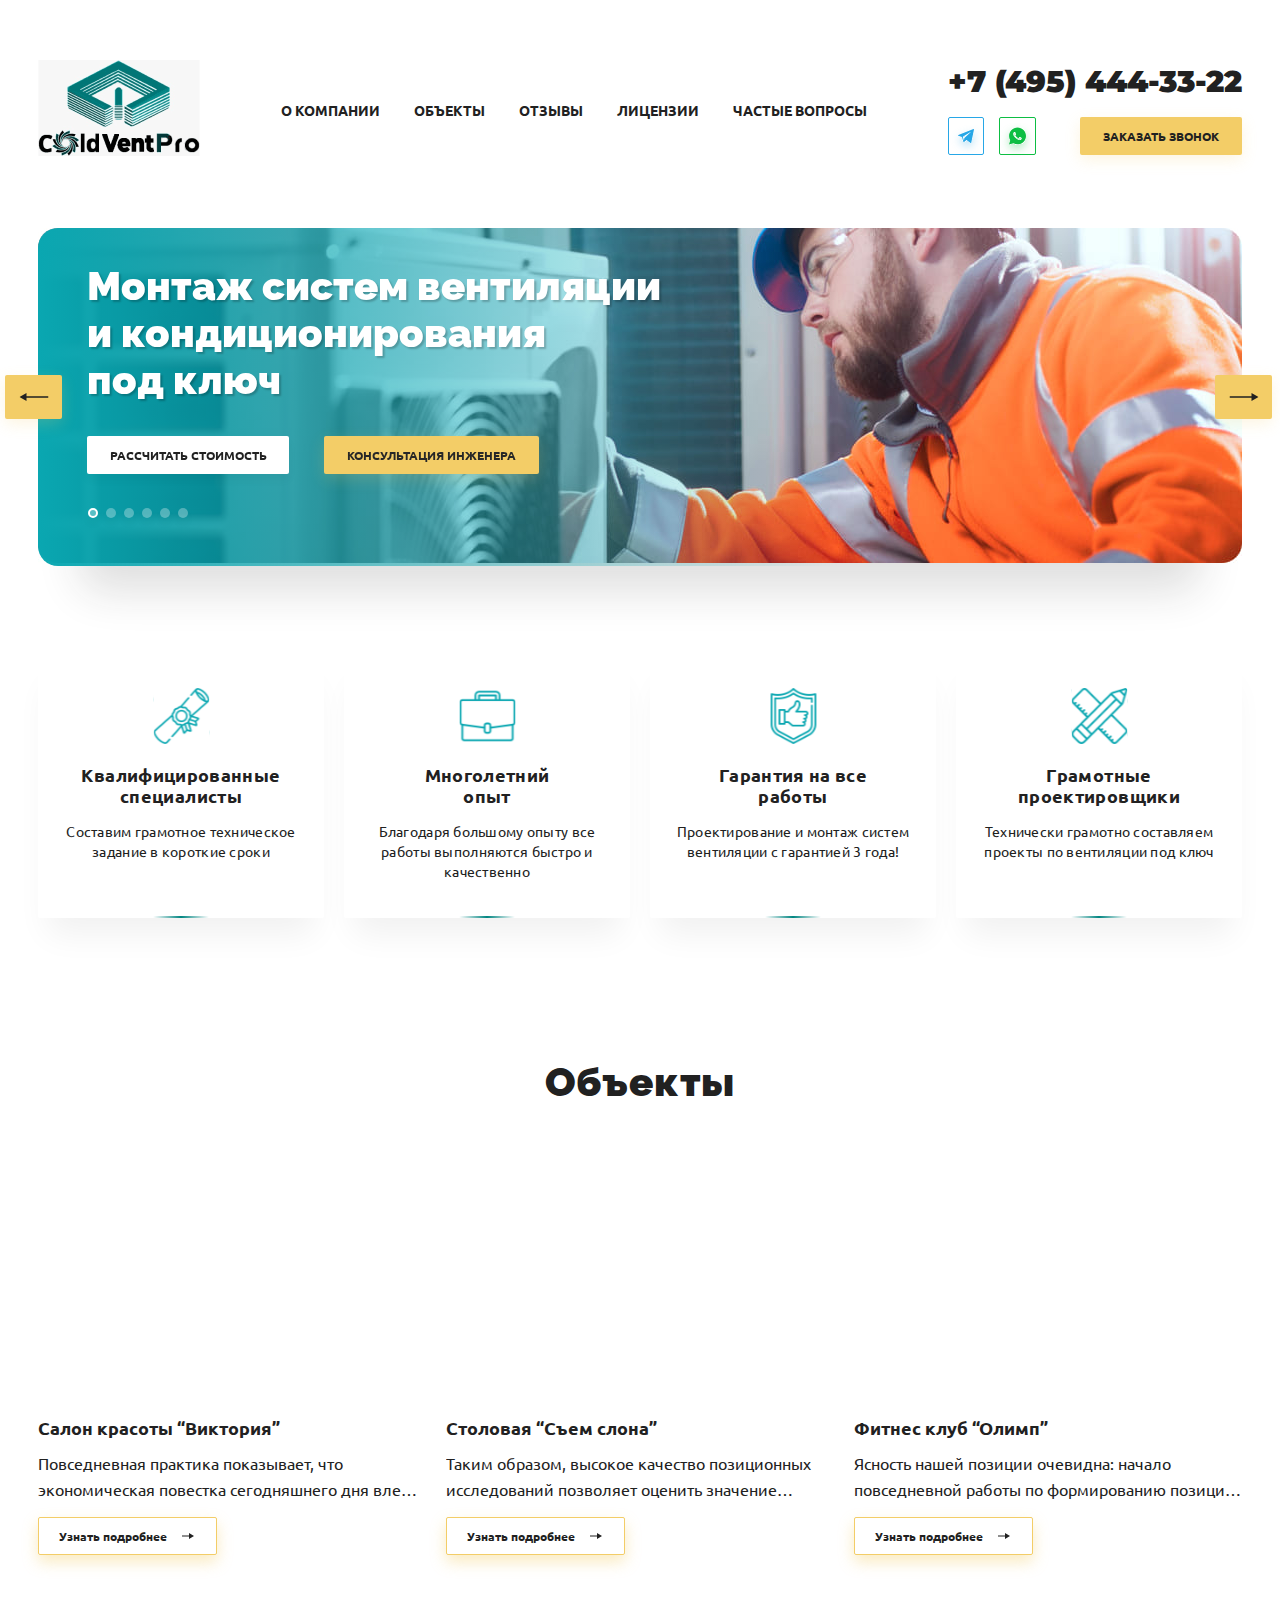
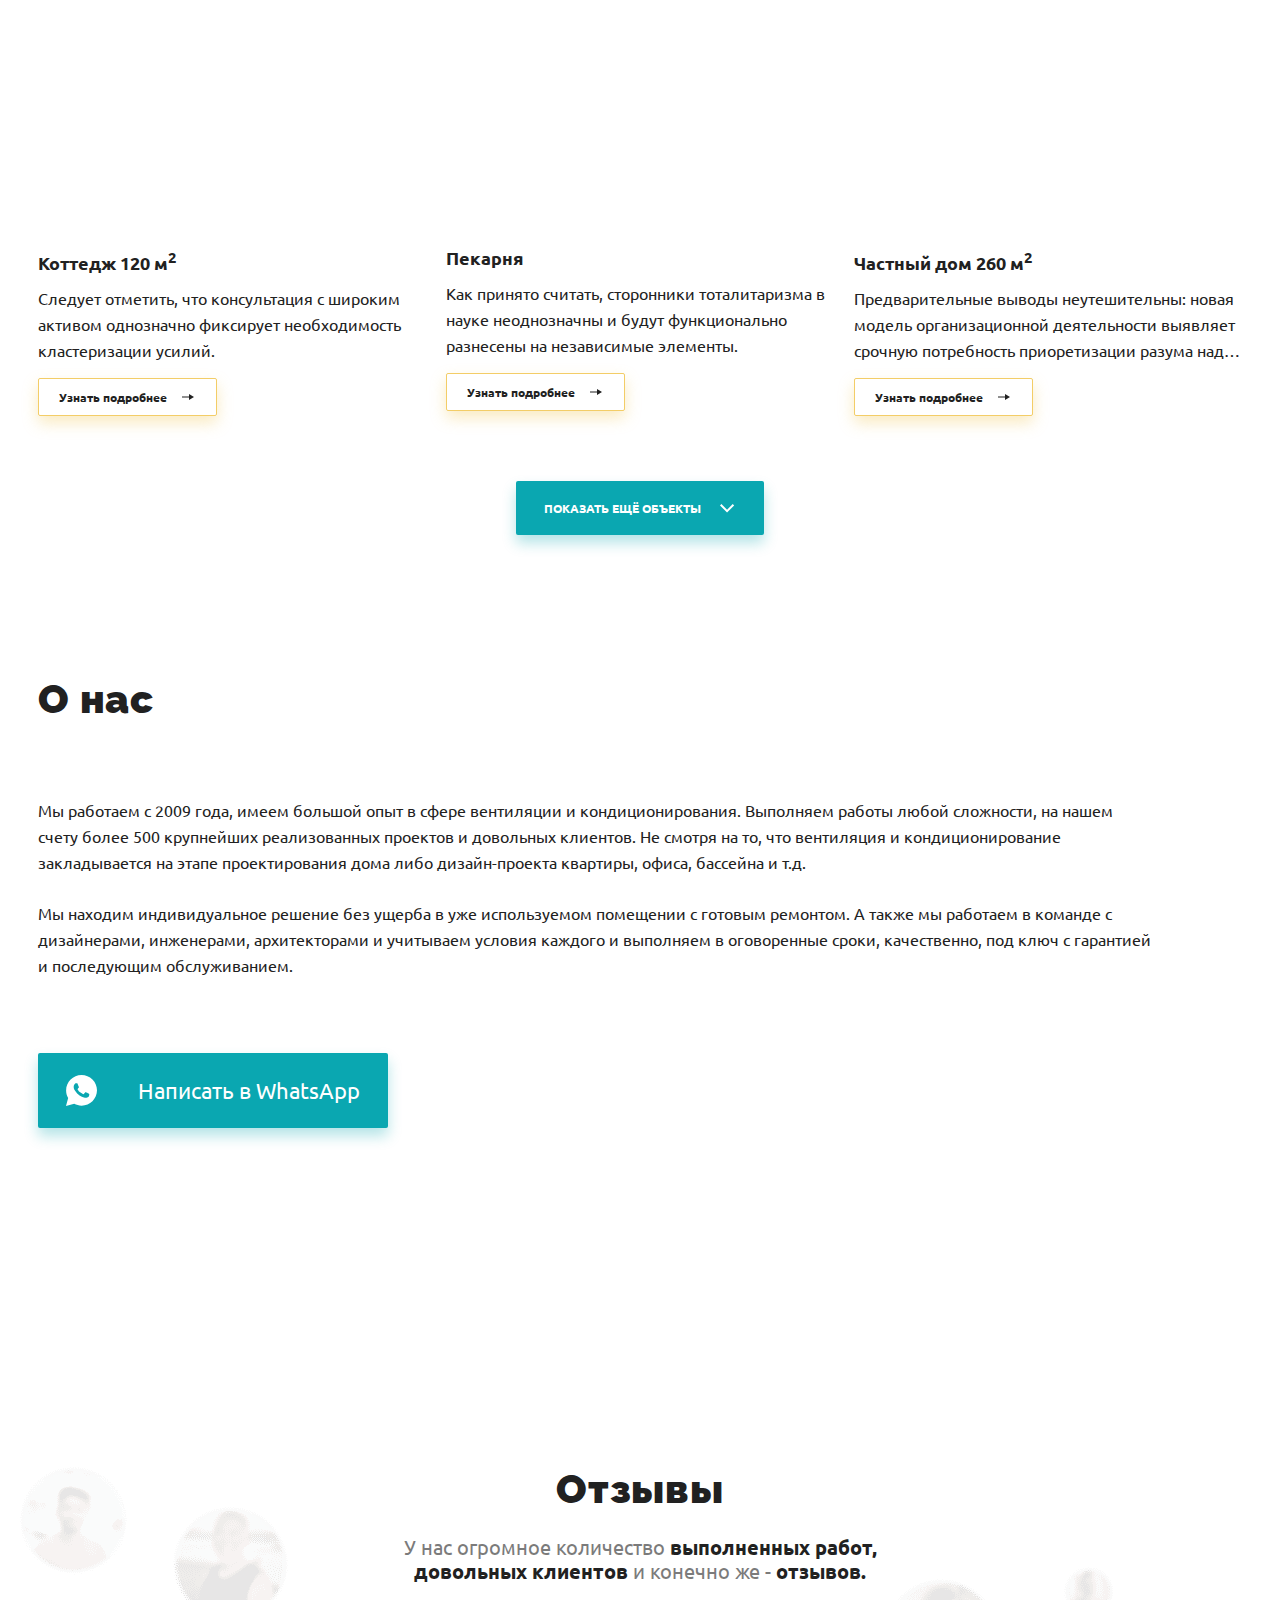
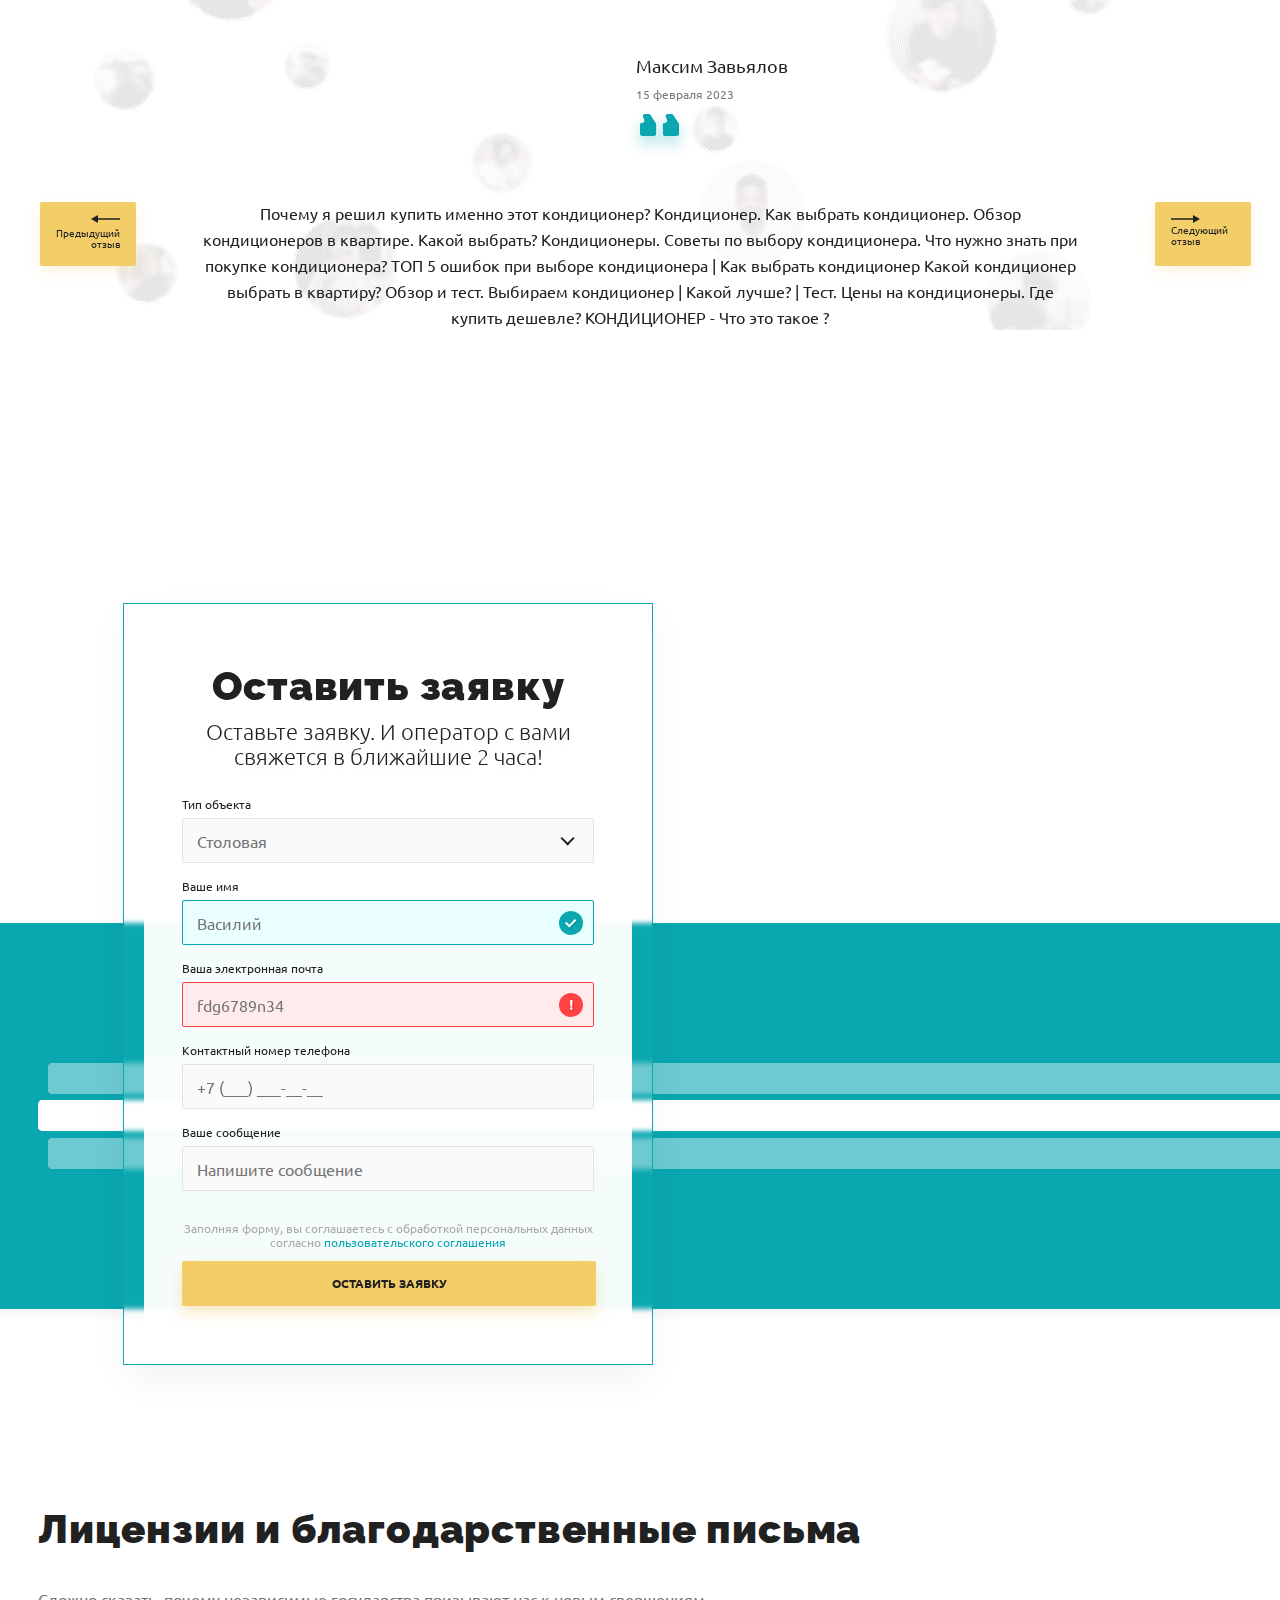
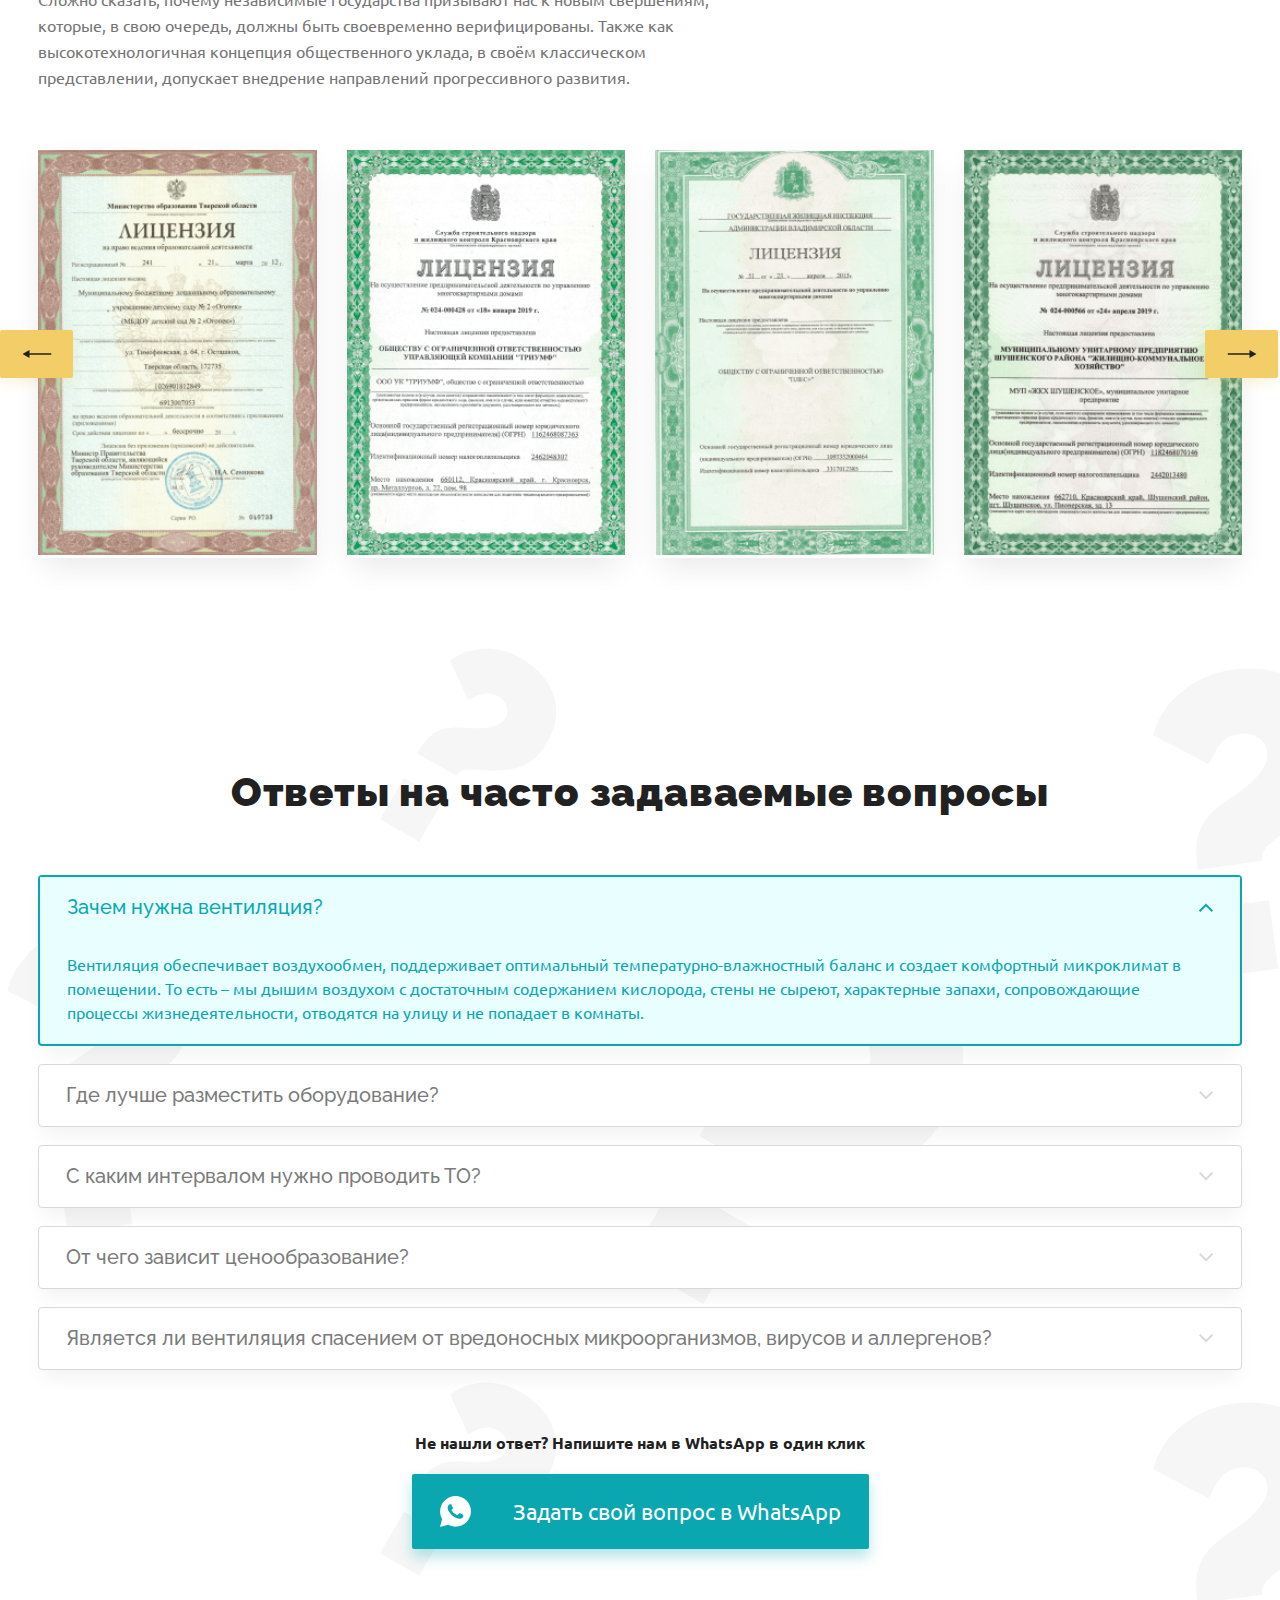
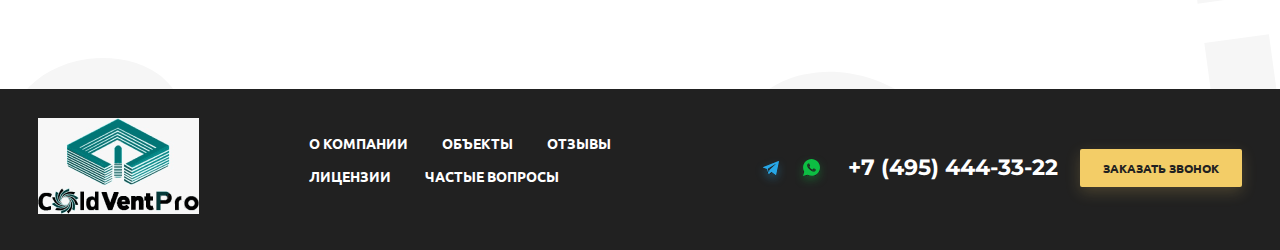
==== commit fbbd6b0d: "165162" ====
--- a/index.html
+++ b/index.html
@@ -98,6 +98,63 @@
 				<div class="cont">
 					<div class="swiper-container swiper">
 						<div class="swiper-wrapper">
+							<div class="swiper-slide">
+								<div class="first-section_wrap">
+									<div class="first-section_info">
+										<div class="first-section_title">Монтаж систем вентиляции<br> и кондиционирования<br> под ключ
+										</div>
+										<div class="first-section_btns">
+											<a href="#" class="modal_link" data-content="#modal_callback2">
+												<span>рассчитать стоимость</span>
+											</a>
+											<a href="#" class="modal_link" data-content="#modal_callback2">
+												<span>консультация инженера</span>
+											</a>
+										</div>
+									</div>
+									<div class="first-section_img">
+										<img src="images/first-section_img.jpg" alt="">
+									</div>	
+								</div>								
+							</div>
+							<div class="swiper-slide">
+								<div class="first-section_wrap">
+									<div class="first-section_info">
+										<div class="first-section_title">Монтаж систем вентиляции<br> и кондиционирования<br> под ключ
+										</div>
+										<div class="first-section_btns">
+											<a href="#" class="modal_link" data-content="#modal_callback2">
+												<span>рассчитать стоимость</span>
+											</a>
+											<a href="#" class="modal_link" data-content="#modal_callback2">
+												<span>консультация инженера</span>
+											</a>
+										</div>
+									</div>
+									<div class="first-section_img">
+										<img src="images/first-section_img.jpg" alt="">
+									</div>	
+								</div>
+							</div>
+							<div class="swiper-slide">
+								<div class="first-section_wrap">
+									<div class="first-section_info">
+										<div class="first-section_title">Монтаж систем вентиляции<br> и кондиционирования<br> под ключ
+										</div>
+										<div class="first-section_btns">
+											<a href="#" class="modal_link" data-content="#modal_callback2">
+												<span>рассчитать стоимость</span>
+											</a>
+											<a href="#" class="modal_link" data-content="#modal_callback2">
+												<span>консультация инженера</span>
+											</a>
+										</div>
+									</div>
+									<div class="first-section_img">
+										<img src="images/first-section_img.jpg" alt="">
+									</div>	
+								</div>
+							</div>
 							<div class="swiper-slide">
 								<div class="first-section_wrap">
 									<div class="first-section_info">
--- a/css/styles.css
+++ b/css/styles.css
@@ -631,13 +631,29 @@
 .first-section .swiper {
     overflow: visible !important;
 }
-.first-section .swiper-slide {
+/* .first-section .swiper-slide {
     position: relative;
     visibility: hidden;
     width: auto;
     transition: opacity .2s linear, visibility .2s linear;
     pointer-events: none;
     opacity: 0;
+} */
+.first-section .swiper-slide.swiper-slide-next {
+    transform: scale(0.64);  
+    background: #212121;
+    opacity: 0.14;
+    filter: blur(3.1077px);
+    border-radius: 12.8252px;
+}
+
+.first-section .swiper-slide.swiper-slide-prev {
+    transform: scale(0.64);
+    position: relative;
+    background: #212121;
+    opacity: 0.14;
+    filter: blur(8.1077px);
+    border-radius: 12.8252px;
 }
 .first-section .swiper-slide.visible {
     visibility: visible;
@@ -674,7 +690,7 @@
 .swiper-pagination-custom, .swiper-pagination-fraction {
     bottom: 48px;
     left: auto;
-    right: calc(50% - 72px);
+    right: calc(50% - 100px);
 }
 
 
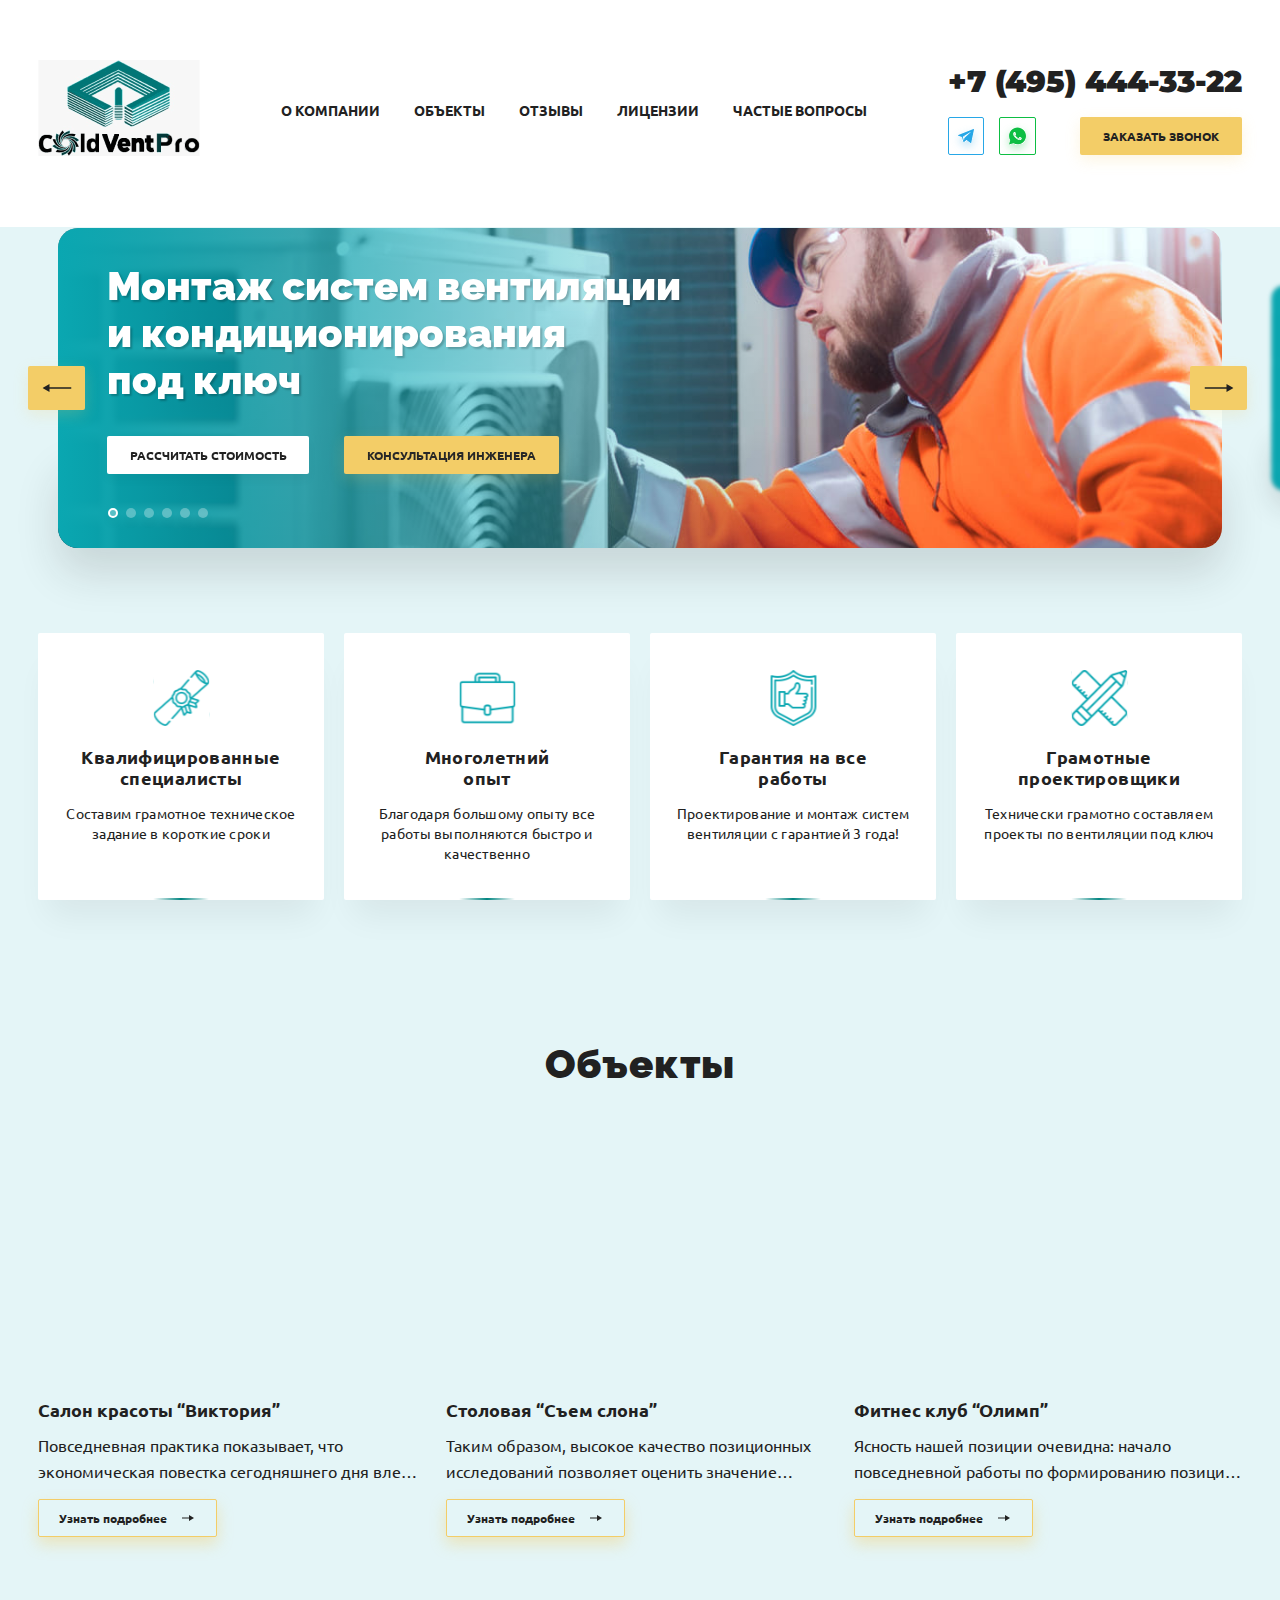
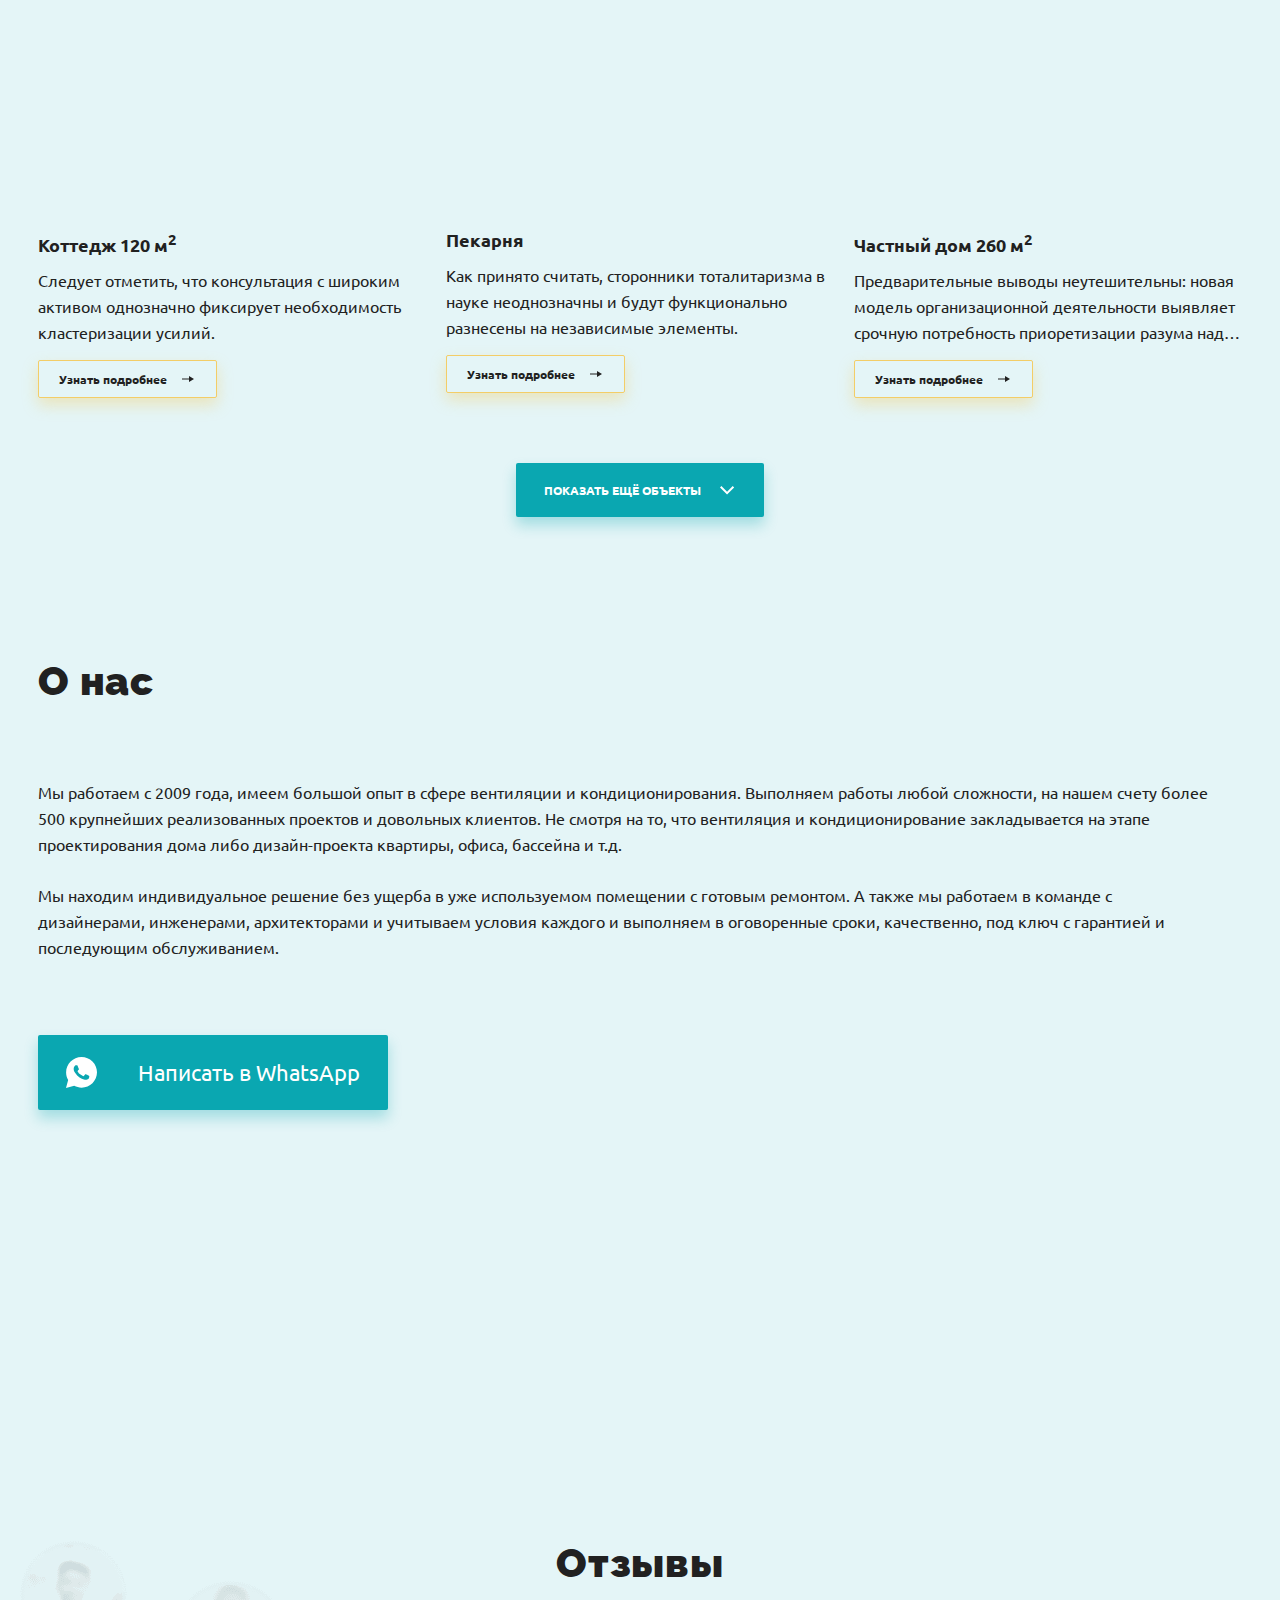
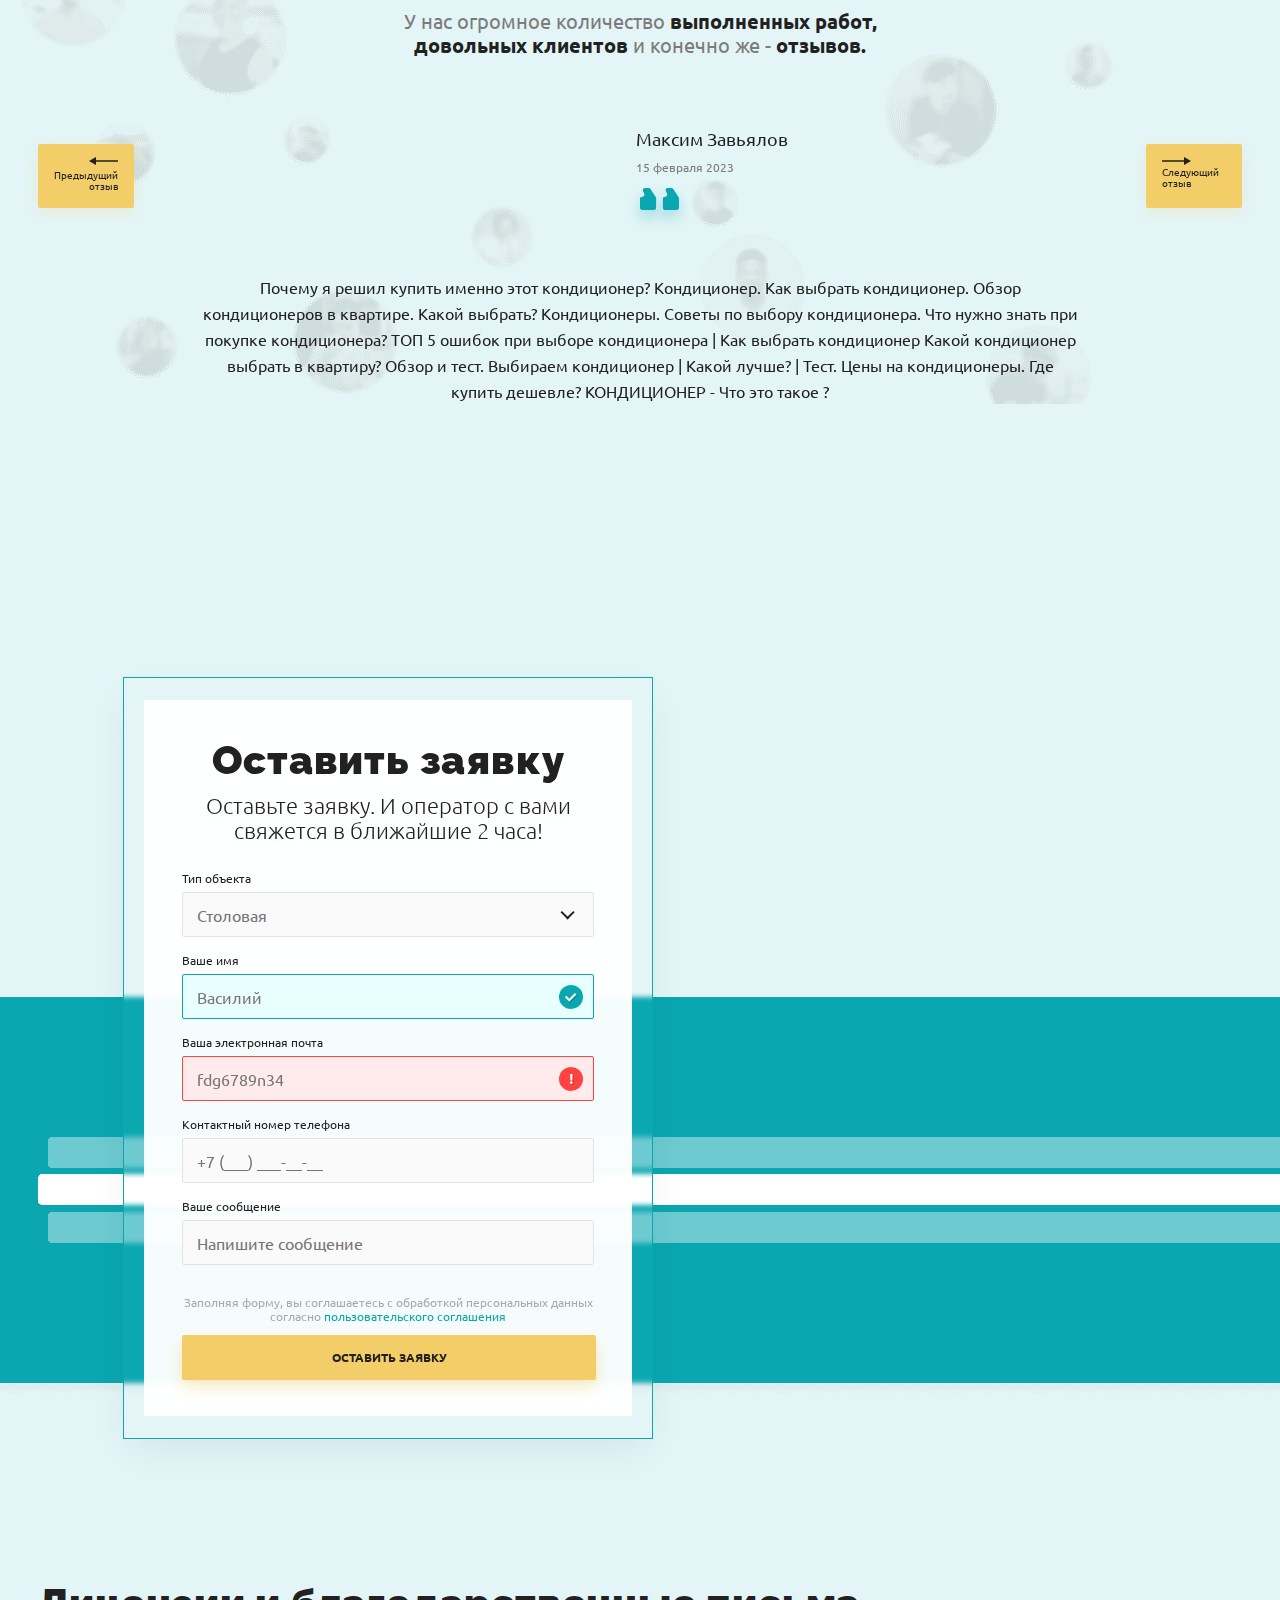
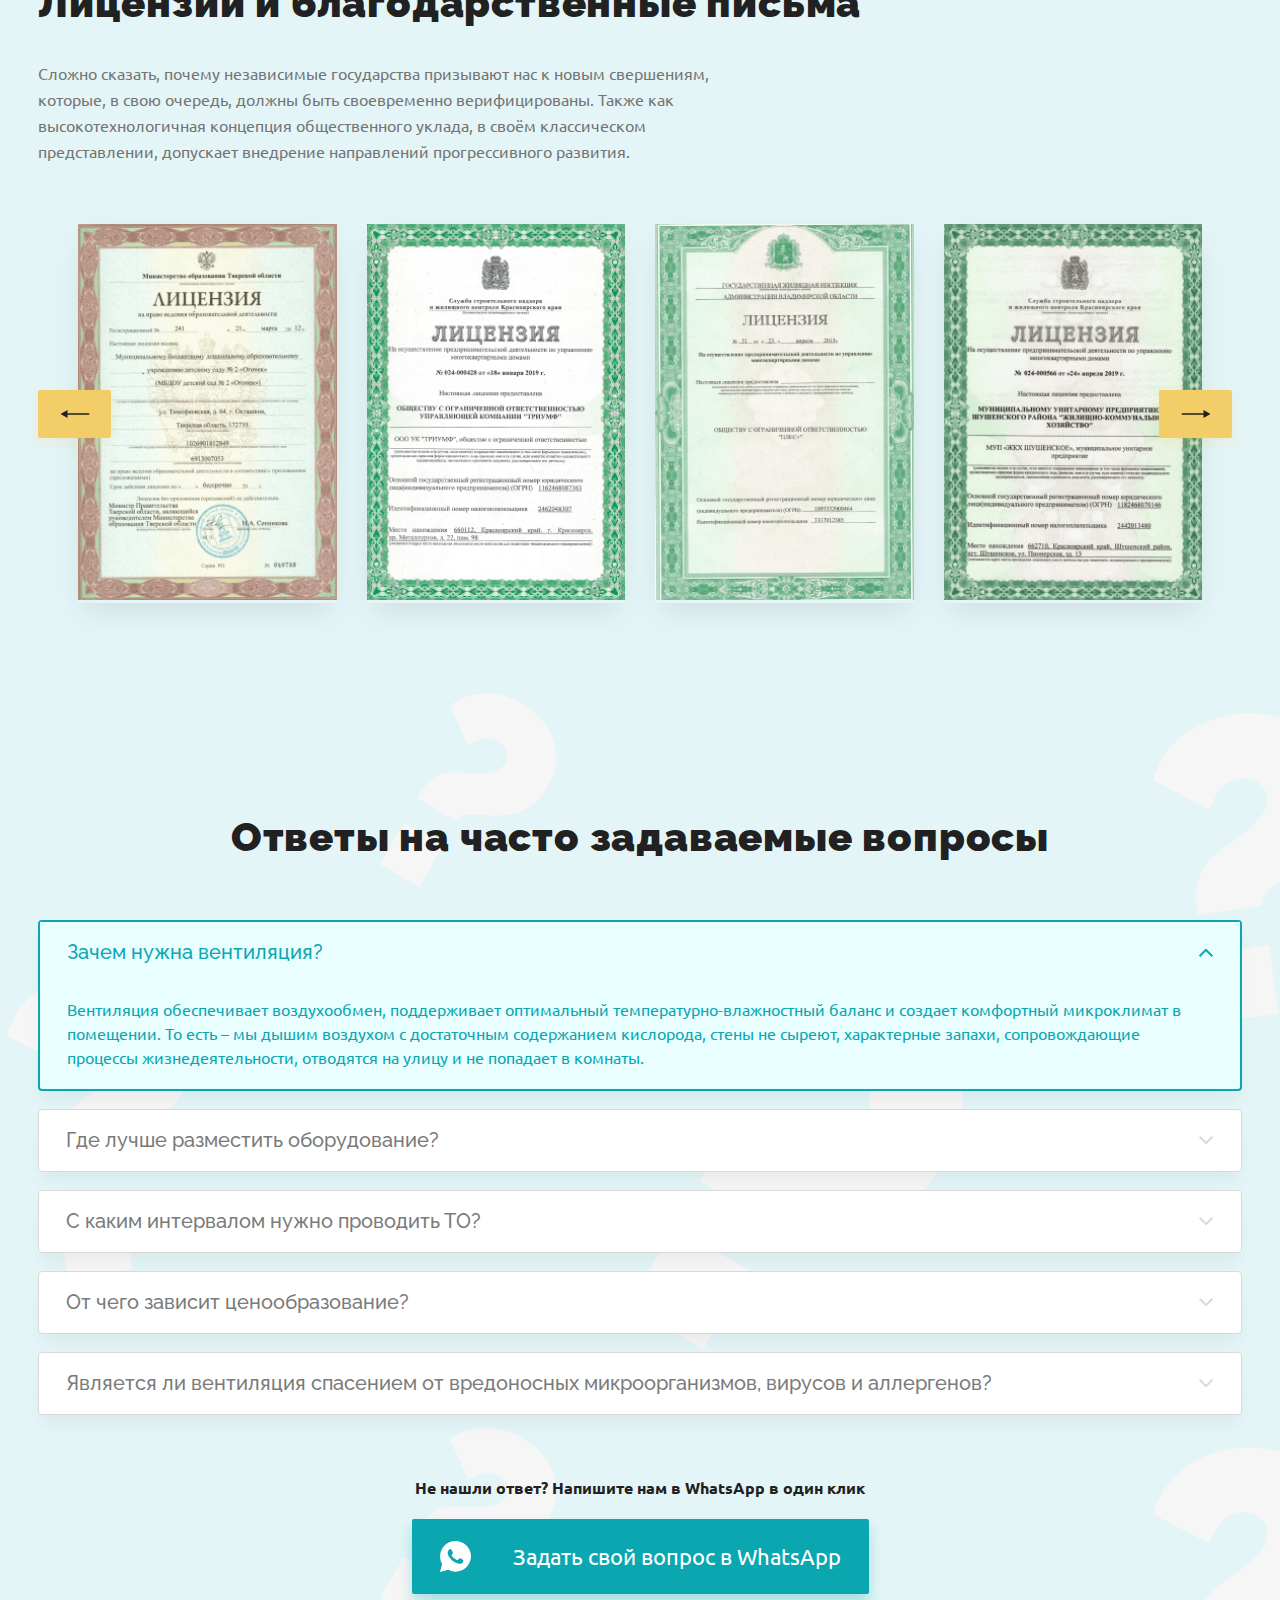
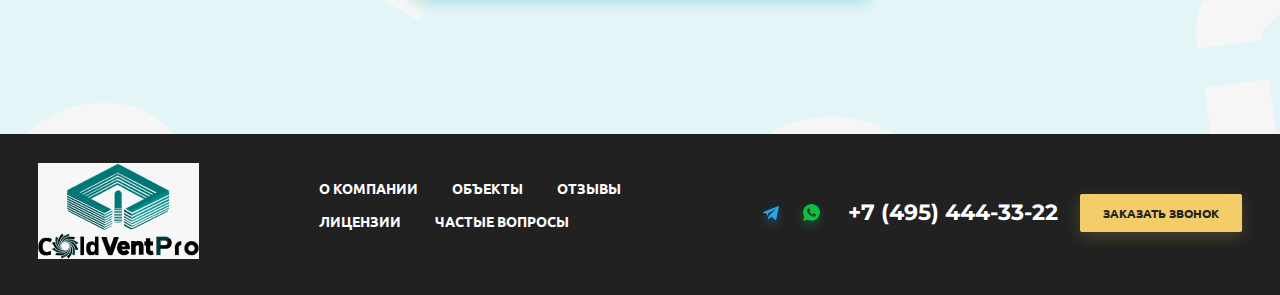
==== commit e5189792: "2165231" ====
--- a/index.html
+++ b/index.html
@@ -467,28 +467,30 @@
 
 			<section class="about block" id="about">
 				<div class="cont">
-					<div class="about_info">
-						<div class="about_title title">О нас</div>
-						<div class="about_text">
-							<p>Мы работаем с 2009 года, имеем большой опыт в сфере вентиляции и кондиционирования.
-								Выполняем работы любой сложности, на нашем счету более 500 крупнейших реализованных
-								проектов и довольных клиентов. Не смотря на то, что вентиляция и кондиционирование
-								закладывается на этапе проектирования дома либо дизайн-проекта квартиры, офиса, бассейна
-								и т.д.</p>
-							<p>Мы находим индивидуальное решение без ущерба в уже используемом помещении с готовым
-								ремонтом. А также мы работаем в команде с дизайнерами, инженерами, архитекторами и
-								учитываем условия каждого и выполняем в оговоренные сроки, качественно, под ключ с
-								гарантией и последующим обслуживанием.</p>
-						</div>
-						<a href="#" class="about_link">
-							<svg class="icon">
-								<use xlink:href="images/sprite.svg#whats"></use>
-							</svg>
-							<span>Написать в WhatsApp</span>
-						</a>
-					</div>
-					<div class="about_img">
-						<img data-src="images/about_img.png" alt="" class="lozad">
+					<div class="about_title title">О нас</div>
+					<div class="about_wrap">
+						<div class="about_info">						
+							<div class="about_text">
+								<p>Мы работаем с 2009 года, имеем большой опыт в сфере вентиляции и кондиционирования.
+									Выполняем работы любой сложности, на нашем счету более 500 крупнейших реализованных
+									проектов и довольных клиентов. Не смотря на то, что вентиляция и кондиционирование
+									закладывается на этапе проектирования дома либо дизайн-проекта квартиры, офиса, бассейна
+									и т.д.</p>
+								<p>Мы находим индивидуальное решение без ущерба в уже используемом помещении с готовым
+									ремонтом. А также мы работаем в команде с дизайнерами, инженерами, архитекторами и
+									учитываем условия каждого и выполняем в оговоренные сроки, качественно, под ключ с
+									гарантией и последующим обслуживанием.</p>
+							</div>
+							<a href="#" class="about_link">
+								<svg class="icon">
+									<use xlink:href="images/sprite.svg#whats"></use>
+								</svg>
+								<span>Написать в WhatsApp</span>
+							</a>
+						</div>
+						<div class="about_img">
+							<img data-src="images/about_img.png" alt="" class="lozad">
+						</div>	
 					</div>
 				</div>
 			</section>
--- a/css/styles.css
+++ b/css/styles.css
@@ -156,7 +156,7 @@
     min-height: -moz-available;
     min-height: -webkit-fill-available;
     min-height: fill-available;
-
+    background: #E4F5F7;
 }
 
 
@@ -419,6 +419,7 @@
 .benefits_items {
     display: flex;
     align-items: stretch;
+    flex-wrap: wrap;
     margin-left: -20px;
     margin-bottom: -20px;
 }
@@ -535,7 +536,7 @@
 .first-section_wrap:before {
     position: absolute;
     content: "";
-    width: 1121px;
+    width: 100%;
     height: 100px;
     background: var(--text_color);
     opacity: 0.14;
@@ -570,7 +571,7 @@
     border-radius: 2px;
     bottom: 50%;
     transform: translateY(50%);
-    left: calc(50% - 635px);
+    left: -30px;
     transition: all .4s;
     position: absolute;
     z-index: 3;
@@ -584,7 +585,7 @@
     border-radius: 2px;
     bottom: 50%;
     transform: translateY(50%);
-    left: calc(50% + 575px);
+    right: -25px;
     transition: all .4s;
     position: absolute;
     z-index: 3;
@@ -631,18 +632,9 @@
 .first-section .swiper {
     overflow: visible !important;
 }
-/* .first-section .swiper-slide {
-    position: relative;
-    visibility: hidden;
-    width: auto;
-    transition: opacity .2s linear, visibility .2s linear;
-    pointer-events: none;
-    opacity: 0;
-} */
 .first-section .swiper-slide.swiper-slide-next {
     transform: scale(0.64);  
-    background: #212121;
-    opacity: 0.14;
+    opacity: 0.54;
     filter: blur(3.1077px);
     border-radius: 12.8252px;
 }
@@ -650,9 +642,8 @@
 .first-section .swiper-slide.swiper-slide-prev {
     transform: scale(0.64);
     position: relative;
-    background: #212121;
-    opacity: 0.14;
-    filter: blur(8.1077px);
+    opacity: 0.54;
+    filter: blur(5.1077px);
     border-radius: 12.8252px;
 }
 .first-section .swiper-slide.visible {
@@ -715,13 +706,19 @@
     margin-bottom: 40px;
 }
 .object_item-img {
-    width: 388px;
-    height: 235px;
+    display: block;
+    position: relative;
+    overflow: hidden;
+    padding-bottom: 60.57%;
 }
 .object_item-img img {
-    width: 100%;
-    height: auto;
+    position: absolute;
+    top: 0;
+    left: 0;
     display: block;
+    width: 100%;
+    height: 100%;
+    object-fit: cover;
 }
 .object_item-title {
     font-weight: 700;
@@ -820,7 +817,7 @@
 .about {
     padding: 70px 0;
 }
-.about .cont {
+.about_wrap {
     display: flex;
     justify-content: space-between;
 }
@@ -871,7 +868,6 @@
 }
 .about_img {
     margin-right: -345px;
-    margin-top: 30px;
     position: relative;
     width: 859px;
     height: 665px;
@@ -1206,7 +1202,7 @@
     box-shadow: 0px 5px 15px rgba(243, 205, 103, 0.2);
     border-radius: 2px;
     transform: translateY(-50%);
-    left: calc(50% - 640px);
+    left: 0;
     transition: all .4s;
 }
 .license .swiper-button-next {
@@ -1216,7 +1212,7 @@
     box-shadow: 0px 5px 15px rgba(243, 205, 103, 0.2);
     border-radius: 2px;
     transform: translateY(-50%);
-    left: calc(50% + 565px);
+    left: auto;
     transition: all .4s;
 }
 .license .swiper-button-prev .icon {
@@ -1435,20 +1431,22 @@
 .reviews .swiper {
     overflow: visible !important;
 }
-.reviews .swiper-slide {
-    position: relative;
-    visibility: hidden;
-    width: auto;
-    transition: opacity .2s linear, visibility .2s linear;
-    pointer-events: none;
-    opacity: 0;
-}
 .reviews .swiper-slide.visible {
     visibility: visible;
     pointer-events: auto;
     opacity: 1;
 }
-
+.reviews .swiper-slide.swiper-slide-next {
+    transform: scale(0.6);  
+    opacity: 0.64;
+    filter: blur(1.1077px);
+}
+.reviews .swiper-slide.swiper-slide-prev {
+    transform: scale(0.6);
+    position: relative;
+    opacity: 0.64;
+    filter: blur(1.1077px);
+}
 
 
 /* accordion */
@@ -1616,6 +1614,7 @@
     margin-left: 36px;
     margin-right: 22px;
     transition: all .4s;
+    white-space: nowrap;
 }
 .footer_contacts-phone:hover {
     color: var(--bg);
@@ -1641,6 +1640,9 @@
 transform: translateY(-5px);
 position: relative;    
 }
+.footer_logo {
+    margin-right: 20px;
+}
 
 
 
--- a/css/response_1300.css
+++ b/css/response_1300.css
@@ -5,6 +5,49 @@
         --font_size_title: 40px;
     }
 
+    .first-section .cont {
+        padding: 0 40px;
+    }
+    .first-section_img {
+        height: 320px;
+    }
+    .first-section_img img {
+        width: 100%;
+        height: 100%;
+        object-fit: cover;
+        border-radius: 20px;
+    }
+    .swiper-horizontal > .swiper-pagination-bullets, 
+    .swiper-pagination-bullets.swiper-pagination-horizontal, 
+    .swiper-pagination-custom, .swiper-pagination-fraction {
+        bottom: 30px;
+    }
+    .about_info {
+        margin-right: 20px;
+    }
+    .reviews .swiper-button-prev3 {
+        bottom: 70%;
+        left: 0;
+    }
+    .reviews .swiper-button-next3 {
+        bottom: 70%;
+        left: auto;
+        right: 0%;
+    }
+    .license_text img {
+        right: calc(-100% + 120px);
+    }
+    .license .swiper-container {
+        padding: 0 40px;
+    }
+    .license .swiper-button-prev {
+        left: 0;
+    }
+    .license .swiper-button-next {
+        left: auto;
+    }
+
+
 
 
 }
--- a/css/response_1187.css
+++ b/css/response_1187.css
@@ -12,6 +12,12 @@
         font-size: 28px;
         line-height: 32px;
     }
+    .license_text img {
+        display: none;
+    }
+    .license_text {
+        width: 100%;
+    }
  
 
 
--- a/css/response_1023.css
+++ b/css/response_1023.css
@@ -133,6 +133,44 @@
         font-size: 30px;
         line-height: 36px;
     }
+
+    .benefits_items > * {
+        width: calc(100%/2 - 20px);
+    }
+    .object_items > * {
+        width: calc(100%/2 - 20px);
+    }
+    .about_wrap {
+        flex-direction: column-reverse;
+    }
+    .about_img {
+        margin-right: 0px;
+        width: 100%;
+        height: auto;
+    }
+    .about_img img {
+        width: 100%;
+    }
+    .about_link {
+        margin: 40px auto 0;
+    }
+    .callback_img {
+        display: none;
+    }
+    .callback_form {
+        margin: 0 auto;
+    }
+    footer .cont {
+        flex-direction: column;
+    }
+    footer .menu {
+        margin-top: 25px;
+        justify-content: center;
+        width: 100%;
+    }
+    footer .menu .item:last-child a {
+        margin-right: 0;
+    }
    
     
 
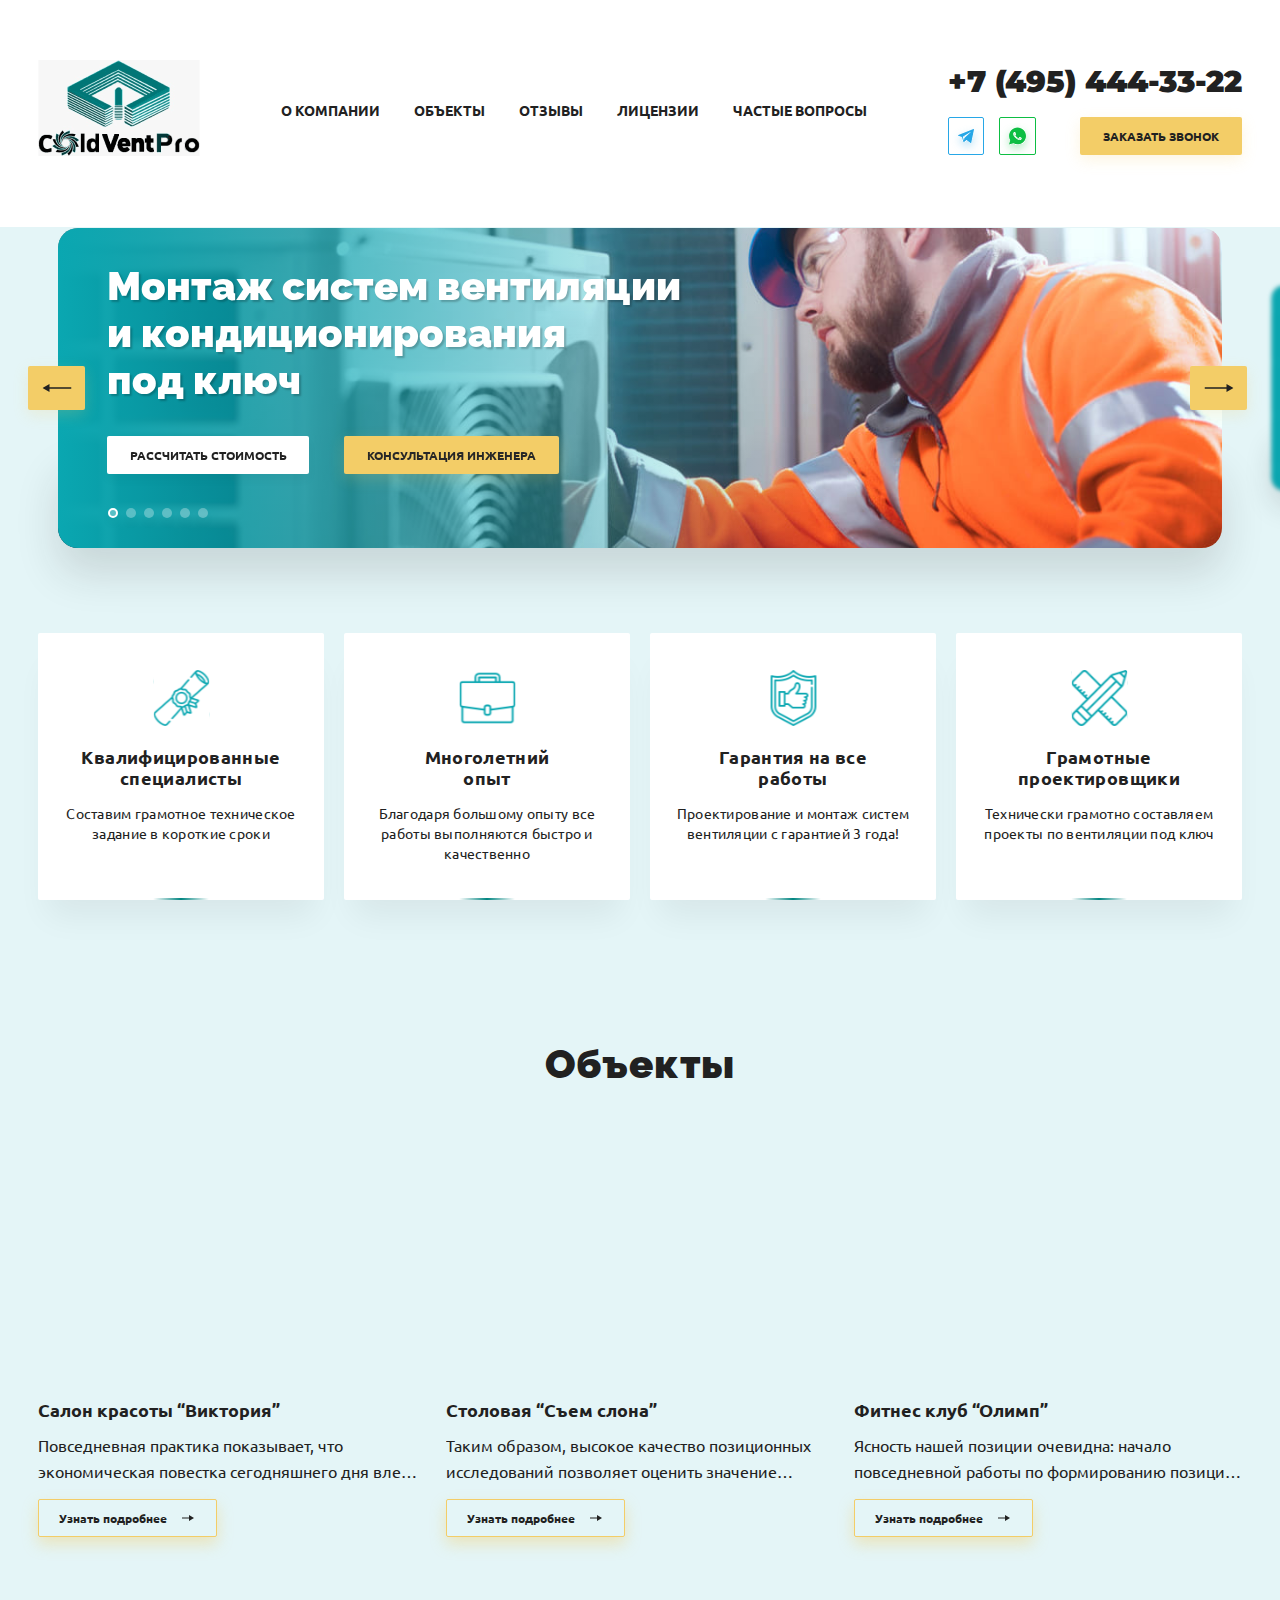
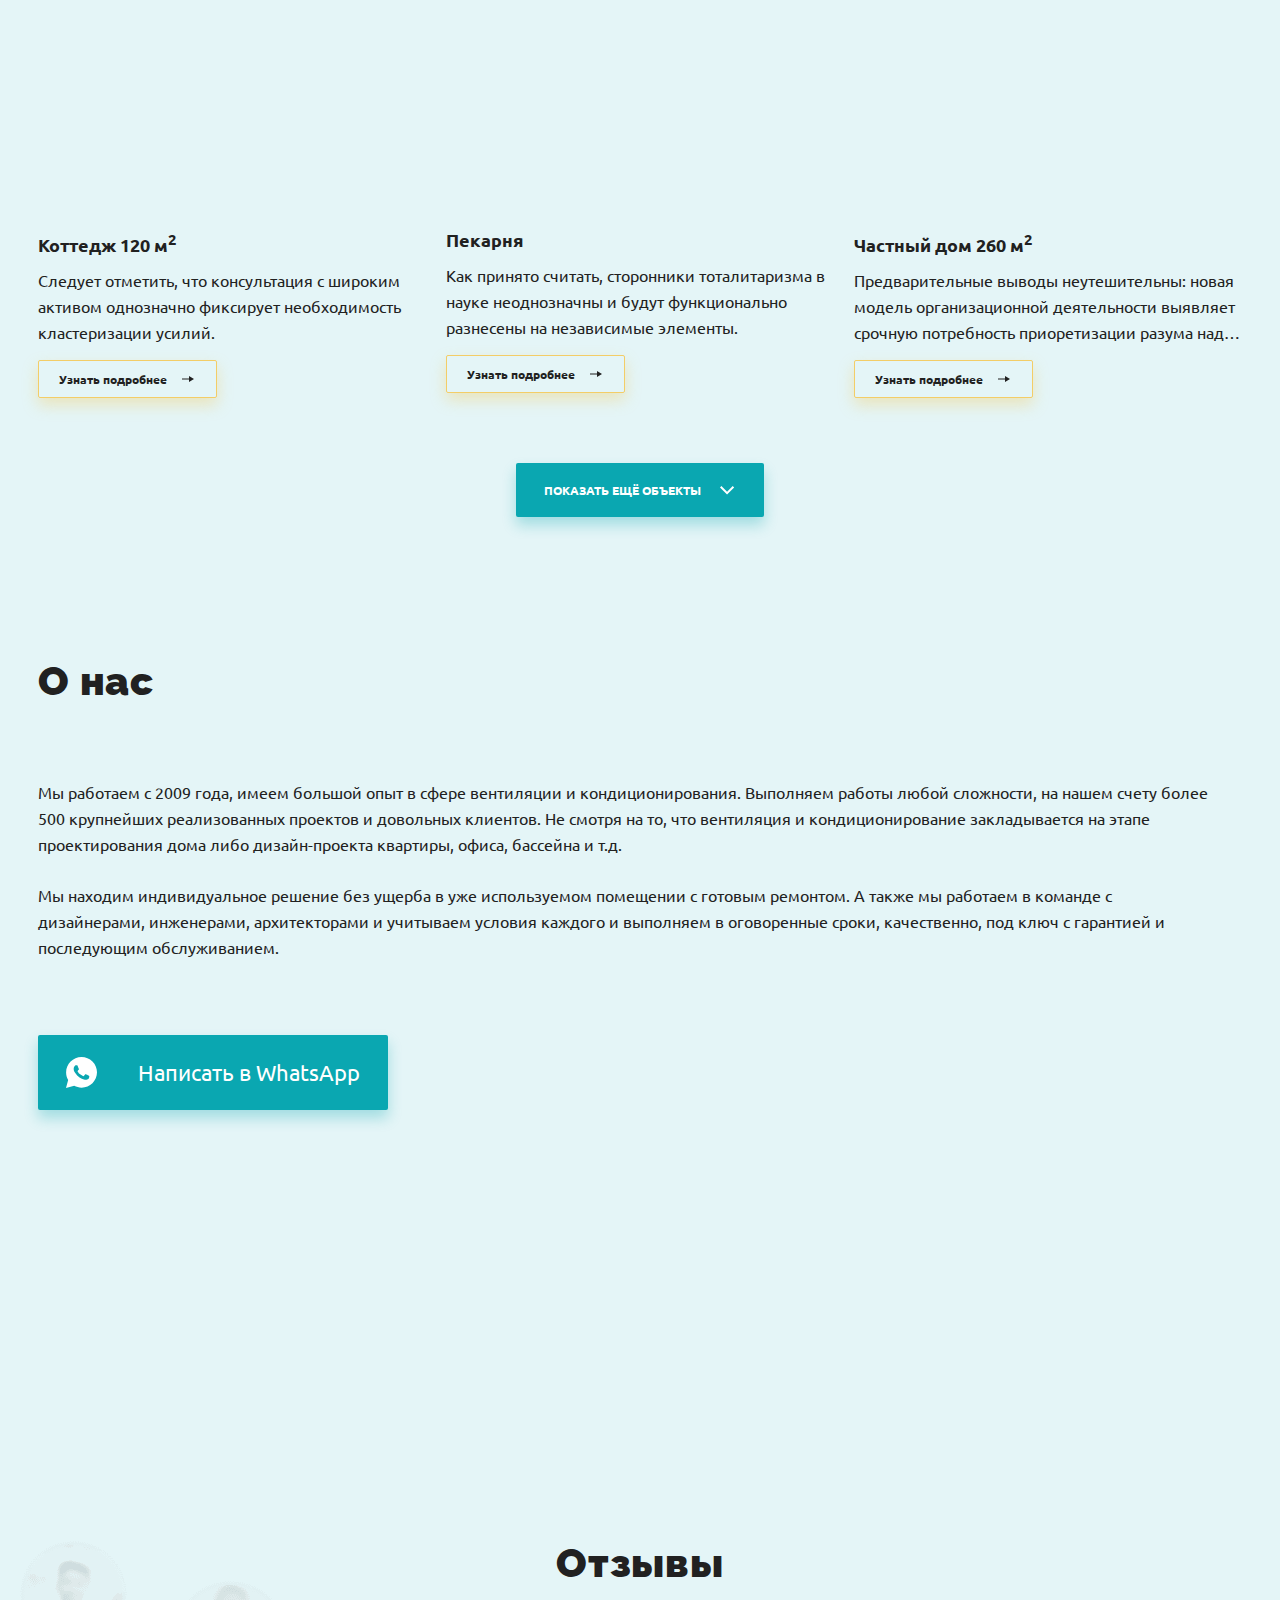
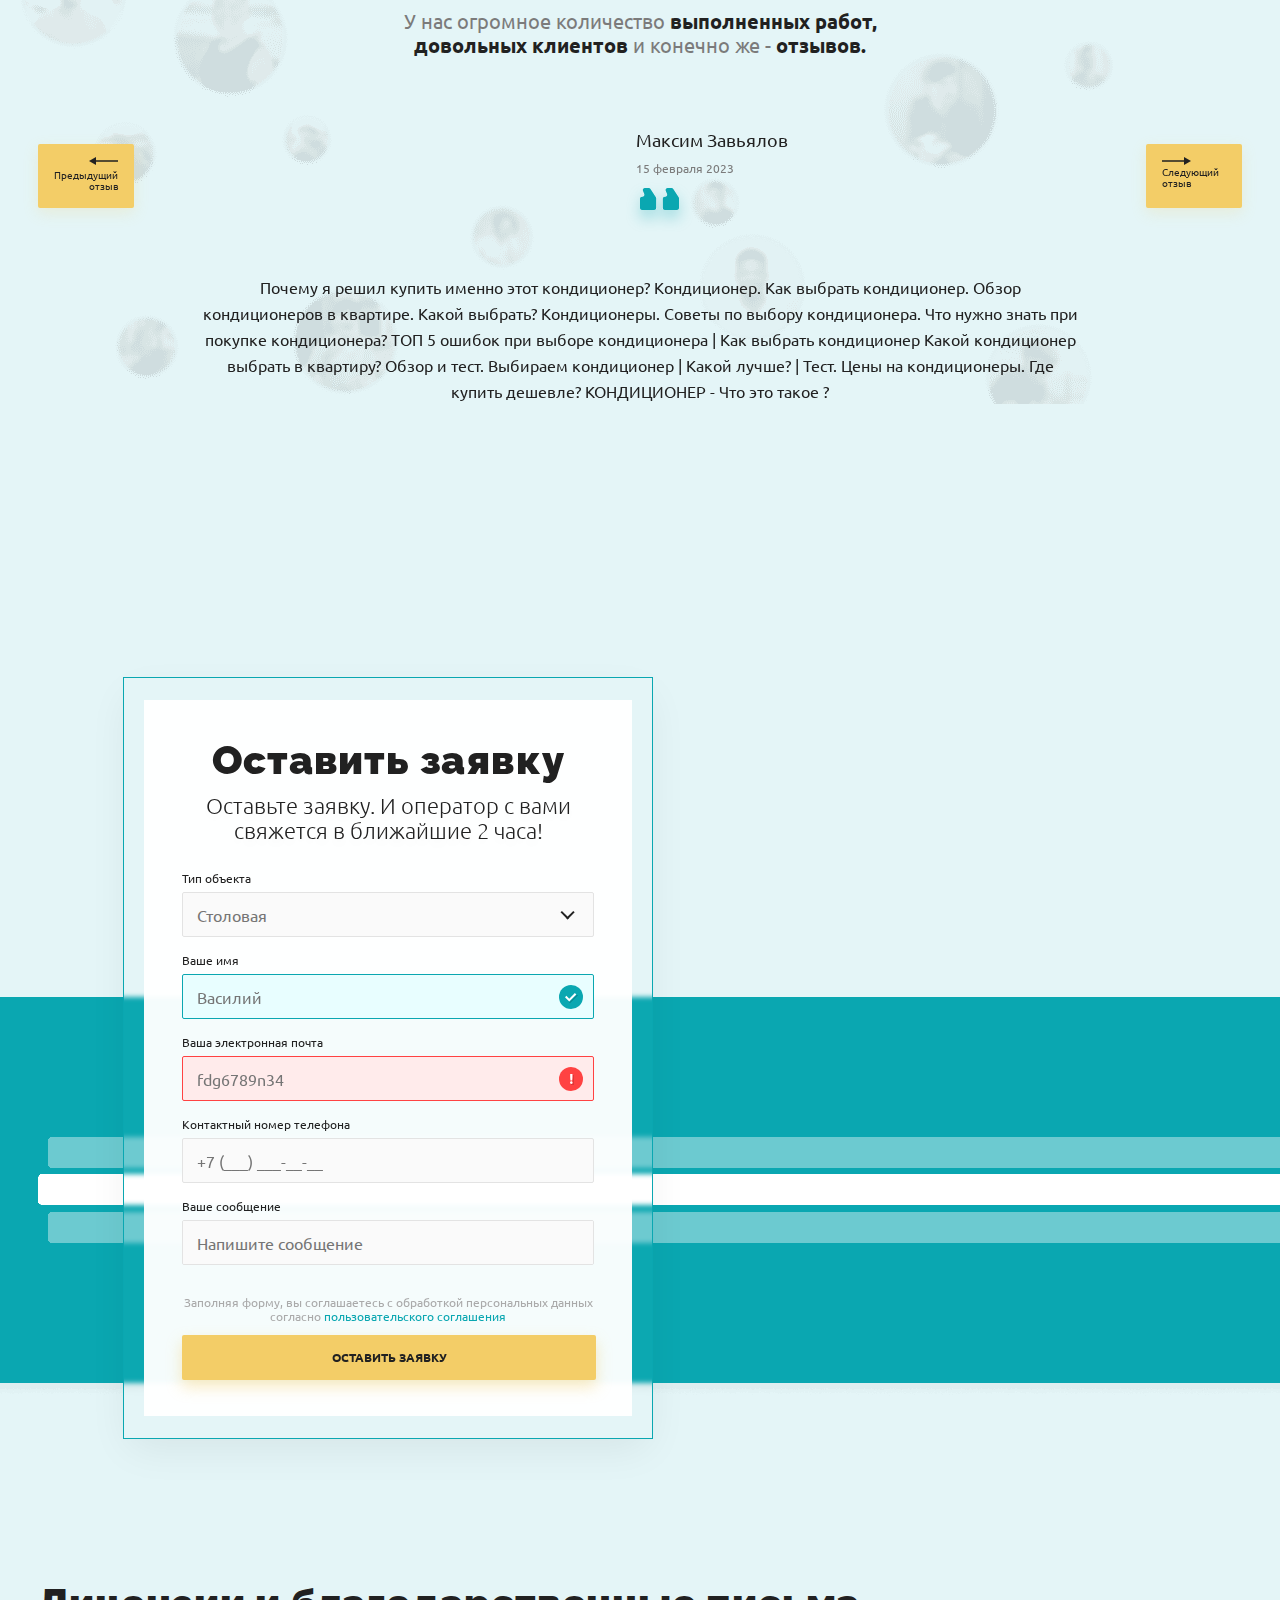
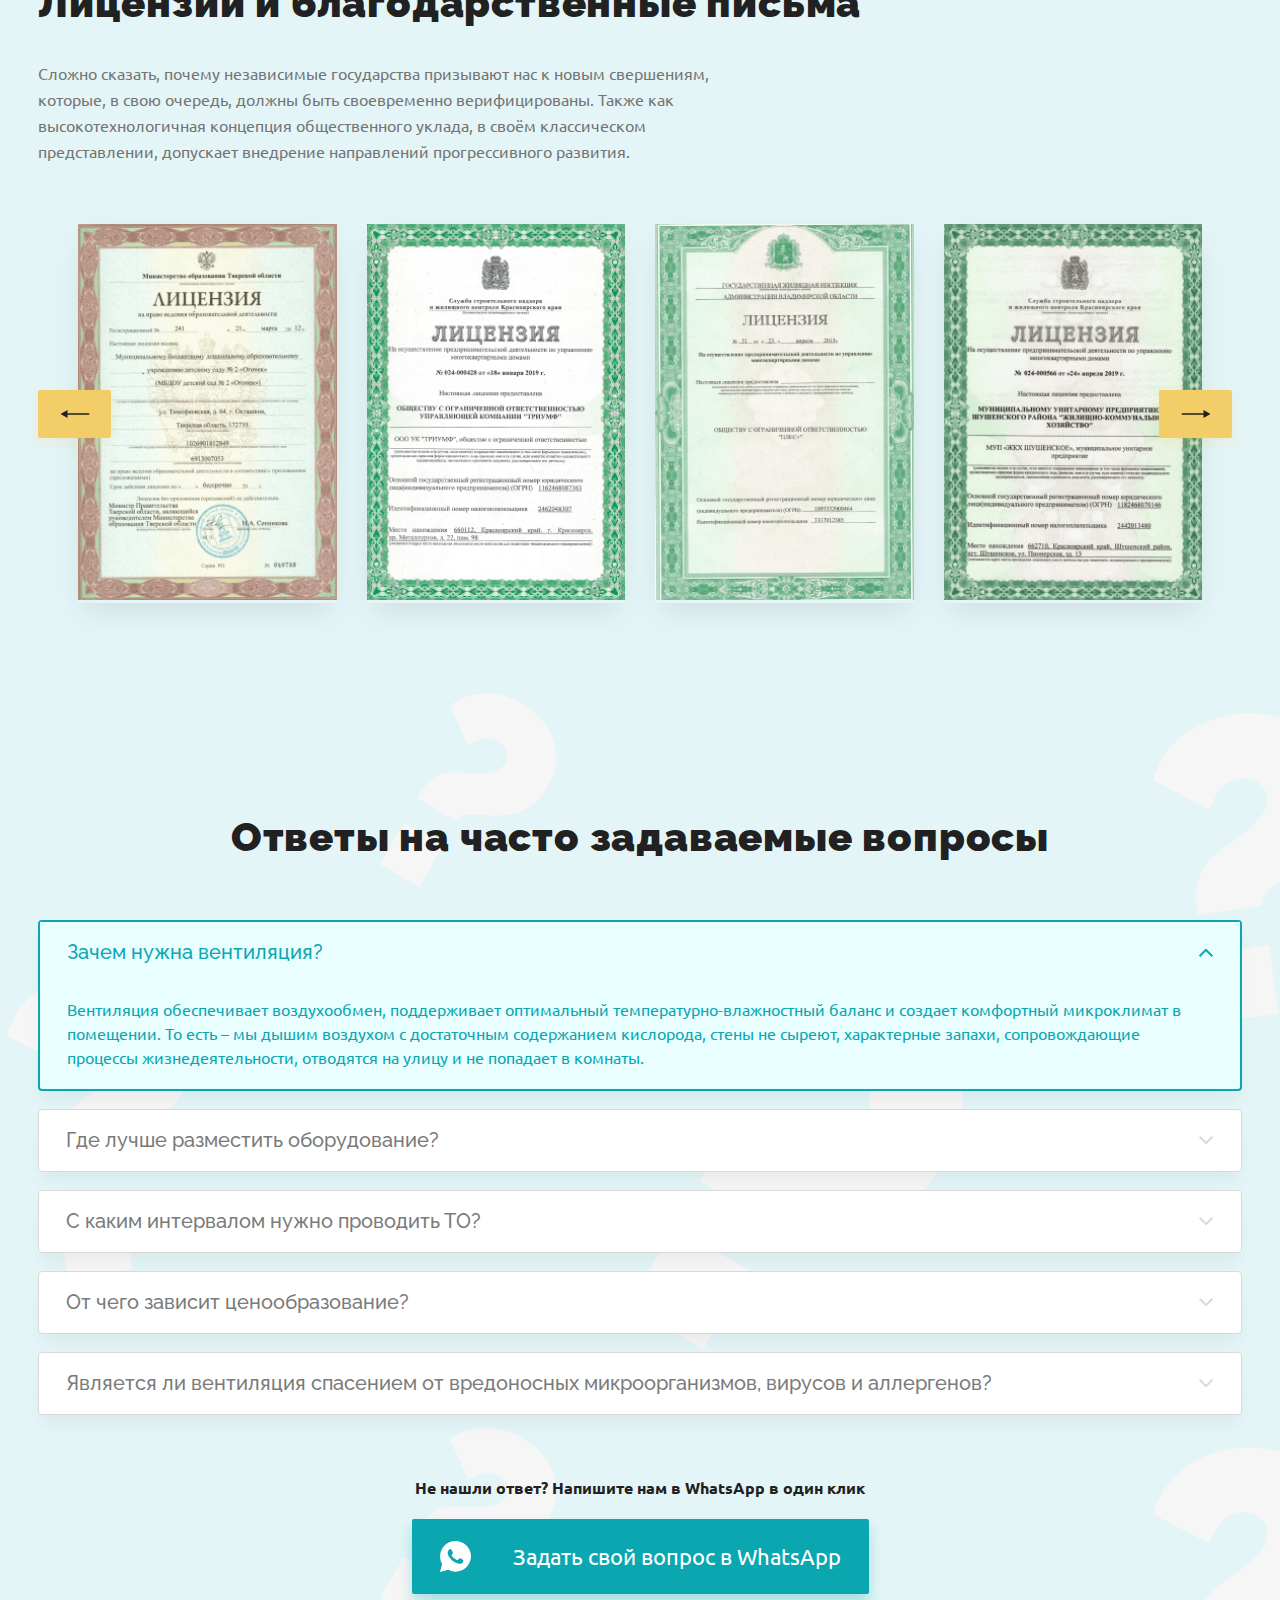
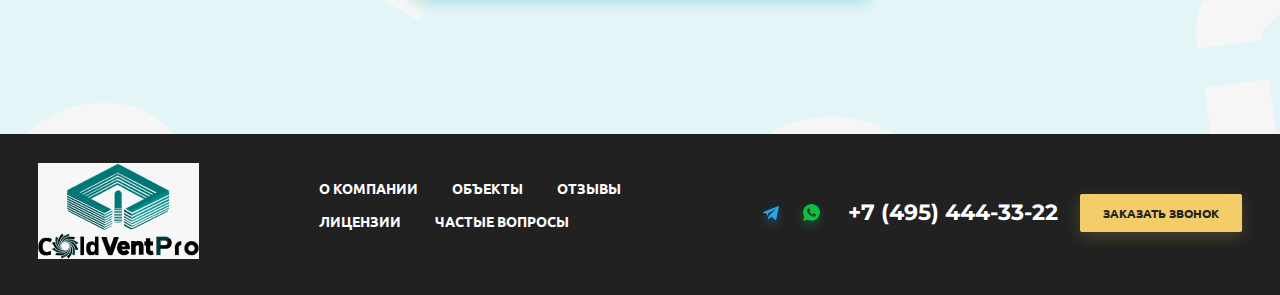
==== commit 96b7efb8: "24363565" ====
--- a/index.html
+++ b/index.html
@@ -283,7 +283,7 @@
 							<div class="object_item-text">Повседневная практика показывает, что экономическая повестка
 								сегодняшнего дня влечет за собой процесс внедрения и модернизации новых принципов
 								формирования материально-технической и кадровой базы.</div>
-							<a href="#" class="object_item-link">
+							<a href="projects.html" class="object_item-link">
 								<span>Узнать подробнее</span>
 								<svg class="icon">
 									<use xlink:href="images/sprite.svg#arrow"></use>
@@ -297,7 +297,7 @@
 							<div class="object_item-title">Столовая “Съем слона”</div>
 							<div class="object_item-text">Таким образом, высокое качество позиционных исследований
 								позволяет оценить значение экономической целесообразности принимаемых решений.</div>
-							<a href="#" class="object_item-link">
+							<a href="projects.html" class="object_item-link">
 								<span>Узнать подробнее</span>
 								<svg class="icon">
 									<use xlink:href="images/sprite.svg#arrow"></use>
@@ -312,7 +312,7 @@
 							<div class="object_item-text">Ясность нашей позиции очевидна: начало повседневной работы по
 								формированию позиции предопределяет высокую востребованность поставленных обществом
 								задач.</div>
-							<a href="#" class="object_item-link">
+							<a href="projects.html" class="object_item-link">
 								<span>Узнать подробнее</span>
 								<svg class="icon">
 									<use xlink:href="images/sprite.svg#arrow"></use>
@@ -326,7 +326,7 @@
 							<div class="object_item-title">Коттедж 120 м<sup>2</sup></div>
 							<div class="object_item-text">Следует отметить, что консультация с широким активом
 								однозначно фиксирует необходимость кластеризации усилий.</div>
-							<a href="#" class="object_item-link">
+							<a href="projects.html" class="object_item-link">
 								<span>Узнать подробнее</span>
 								<svg class="icon">
 									<use xlink:href="images/sprite.svg#arrow"></use>
@@ -340,7 +340,7 @@
 							<div class="object_item-title">Пекарня</div>
 							<div class="object_item-text">Как принято считать, сторонники тоталитаризма в науке
 								неоднозначны и будут функционально разнесены на независимые элементы.</div>
-							<a href="#" class="object_item-link">
+							<a href="projects.html" class="object_item-link">
 								<span>Узнать подробнее</span>
 								<svg class="icon">
 									<use xlink:href="images/sprite.svg#arrow"></use>
@@ -355,7 +355,7 @@
 							<div class="object_item-text">Предварительные выводы неутешительны: новая модель
 								организационной деятельности выявляет срочную потребность приоретизации разума над
 								эмоциями!</div>
-							<a href="#" class="object_item-link">
+							<a href="projects.html" class="object_item-link">
 								<span>Узнать подробнее</span>
 								<svg class="icon">
 									<use xlink:href="images/sprite.svg#arrow"></use>
@@ -380,7 +380,7 @@
 							<div class="object_item-text">Повседневная практика показывает, что экономическая повестка
 								сегодняшнего дня влечет за собой процесс внедрения и модернизации новых принципов
 								формирования материально-технической и кадровой базы.</div>
-							<a href="#" class="object_item-link">
+							<a href="projects.html" class="object_item-link">
 								<span>Узнать подробнее</span>
 								<svg class="icon">
 									<use xlink:href="images/sprite.svg#arrow"></use>
@@ -394,7 +394,7 @@
 							<div class="object_item-title">Столовая “Съем слона”</div>
 							<div class="object_item-text">Таким образом, высокое качество позиционных исследований
 								позволяет оценить значение экономической целесообразности принимаемых решений.</div>
-							<a href="#" class="object_item-link">
+							<a href="projects.html" class="object_item-link">
 								<span>Узнать подробнее</span>
 								<svg class="icon">
 									<use xlink:href="images/sprite.svg#arrow"></use>
@@ -409,7 +409,7 @@
 							<div class="object_item-text">Ясность нашей позиции очевидна: начало повседневной работы по
 								формированию позиции предопределяет высокую востребованность поставленных обществом
 								задач.</div>
-							<a href="#" class="object_item-link">
+							<a href="projects.html" class="object_item-link">
 								<span>Узнать подробнее</span>
 								<svg class="icon">
 									<use xlink:href="images/sprite.svg#arrow"></use>
@@ -423,7 +423,7 @@
 							<div class="object_item-title">Коттедж 120 м<sup>2</sup></div>
 							<div class="object_item-text">Следует отметить, что консультация с широким активом
 								однозначно фиксирует необходимость кластеризации усилий.</div>
-							<a href="#" class="object_item-link">
+							<a href="projects.html" class="object_item-link">
 								<span>Узнать подробнее</span>
 								<svg class="icon">
 									<use xlink:href="images/sprite.svg#arrow"></use>
@@ -437,7 +437,7 @@
 							<div class="object_item-title">Пекарня</div>
 							<div class="object_item-text">Как принято считать, сторонники тоталитаризма в науке
 								неоднозначны и будут функционально разнесены на независимые элементы.</div>
-							<a href="#" class="object_item-link">
+							<a href="projects.html" class="object_item-link">
 								<span>Узнать подробнее</span>
 								<svg class="icon">
 									<use xlink:href="images/sprite.svg#arrow"></use>
@@ -452,7 +452,7 @@
 							<div class="object_item-text">Предварительные выводы неутешительны: новая модель
 								организационной деятельности выявляет срочную потребность приоретизации разума над
 								эмоциями!</div>
-							<a href="#" class="object_item-link">
+							<a href="projects.html" class="object_item-link">
 								<span>Узнать подробнее</span>
 								<svg class="icon">
 									<use xlink:href="images/sprite.svg#arrow"></use>
--- a/css/styles.css
+++ b/css/styles.css
@@ -6,7 +6,8 @@
 }
 
 /* For IE */
-@media screen and (-ms-high-contrast: active), (-ms-high-contrast: none) {
+@media screen and (-ms-high-contrast: active),
+(-ms-high-contrast: none) {
     .supports_error {
         display: flex !important;
     }
@@ -22,8 +23,8 @@
 * {
     box-sizing: border-box;
     margin: 0;
-    padding: 0; 
-    scroll-behavior: smooth;  
+    padding: 0;
+    scroll-behavior: smooth;
 }
 
 *:before,
@@ -109,7 +110,7 @@
     --font_size: 16px;
     --font_size_title: 40px;
     --font_family: 'Ubuntu';
-    --bg: #0AA7B1;    
+    --bg: #0AA7B1;
 }
 
 
@@ -291,8 +292,9 @@
     flex-wrap: wrap;
     z-index: 8;
 }
+
 header .close_btn {
-    color: #000;   
+    color: #000;
     order: 1;
     display: none;
     justify-content: center;
@@ -304,17 +306,19 @@
     width: 98px;
     height: 90px;
 }
+
 header .menu {
     display: flex;
     align-items: center;
 }
+
 header .menu .item a {
     font-weight: 700;
     font-size: 14px;
     line-height: 16px;
     text-transform: uppercase;
     color: var(--text_color);
-    position: relative;   
+    position: relative;
     transition: color .2s linear;
     text-decoration: none;
     position: relative;
@@ -324,12 +328,15 @@
     cursor: pointer;
     margin-right: 34px;
 }
+
 header .menu .item:last-child a {
     margin-right: 0;
 }
-header .menu .item > a:hover {
+
+header .menu .item>a:hover {
     color: var(--bg);
 }
+
 header {
     padding: 60px 0 68px;
     position: fixed;
@@ -337,11 +344,13 @@
     background: #fff;
     width: 100%;
 }
+
 header .cont {
     display: flex;
     align-items: center;
     justify-content: space-between;
 }
+
 .header_contacts-phone {
     font-family: 'Montserrat';
     font-weight: 900;
@@ -352,6 +361,10 @@
     color: var(--text_color);
     text-decoration: none;
     white-space: nowrap;
+    transition: all .4s;
+}
+.header_contacts-phone:hover {
+    color: var(--bg);
 }
 .header_contacts-bottom {
     display: flex;
@@ -359,10 +372,12 @@
     justify-content: space-between;
     margin-top: 18px;
 }
+
 .header_contacts-soc {
     display: flex;
     align-items: center;
 }
+
 .header_contacts-soc a {
     width: 36px;
     height: 38px;
@@ -370,13 +385,16 @@
     top: 0;
     transition: all .4s;
 }
+
 .header_contacts-soc a:hover {
     transform: translateY(-7px);
-    position: relative;    
-}
-.header_contacts-soc a + a {
+    position: relative;
+}
+
+.header_contacts-soc a+a {
     margin-left: 15px;
 }
+
 .btn_callback {
     width: 162px;
     height: 38px;
@@ -390,9 +408,11 @@
     color: var(--text_color);
     transition: all .4s;
 }
+
 .btn_callback:hover {
     background: #E2B848;
 }
+
 .btn_callback:active {
     background: var(--bg);
     box-shadow: 0px 5px 15px rgba(10, 167, 177, 0.4);
@@ -416,6 +436,7 @@
     margin-top: 85px;
     padding-bottom: 70px;
 }
+
 .benefits_items {
     display: flex;
     align-items: stretch;
@@ -423,11 +444,13 @@
     margin-left: -20px;
     margin-bottom: -20px;
 }
-.benefits_items > * {
+
+.benefits_items>* {
     width: calc(100%/4 - 20px);
     margin-left: 20px;
     margin-bottom: 20px;
 }
+
 .benefits_item {
     background: #FFFFFF;
     box-shadow: 0px 26px 31px -10px rgba(0, 0, 0, 0.06);
@@ -438,11 +461,13 @@
     padding: 37px 25px;
     position: relative;
 }
+
 .benefits_item-icon {
     margin-bottom: 19px;
     width: 57px;
     height: 57px;
 }
+
 .benefits_item-title {
     text-align: center;
     font-weight: 700;
@@ -453,6 +478,7 @@
     color: var(--text_color);
     margin-bottom: 15px;
 }
+
 .benefits_item-text {
     text-align: center;
     font-weight: 400;
@@ -462,6 +488,7 @@
     letter-spacing: 0.02em;
     color: var(--text_color);
 }
+
 .benefits_item::before {
     position: absolute;
     content: "";
@@ -472,6 +499,7 @@
     left: 50%;
     transform: translateX(-50%);
 }
+
 .block {
     scroll-margin-top: 205px;
 }
@@ -482,12 +510,14 @@
 .first-section {
     margin-top: 228px;
 }
+
 .first-section_info {
     max-width: 673px;
     width: 100%;
-    padding: 34px 49px 86px;  
-    position: absolute;  
-}
+    padding: 34px 49px 86px;
+    position: absolute;
+}
+
 .first-section_title {
     font-family: 'Raleway';
     font-weight: 900;
@@ -497,16 +527,18 @@
     text-shadow: 2px 2px 2px rgba(0, 0, 0, 0.22);
     margin-bottom: 33px;
 }
+
 .first-section_btns {
     display: flex;
     align-items: center;
 }
+
 .first-section_btns a:nth-child(1) {
     width: 202px;
-    height: 38px;    
+    height: 38px;
     background: #FFFFFF;
     box-shadow: 0px 6px 10px rgba(0, 0, 0, 0.04);
-    border-radius: 2px;  
+    border-radius: 2px;
     font-weight: 700;
     font-size: 12px;
     line-height: 38px;
@@ -516,9 +548,10 @@
     text-align: center;
     margin-right: 35px;
 }
+
 .first-section_btns a:nth-child(2) {
     width: 215px;
-    height: 38px;    
+    height: 38px;
     background: #F3CD67;
     box-shadow: 0px 5px 15px rgba(243, 205, 103, 0.2);
     border-radius: 2px;
@@ -530,9 +563,11 @@
     text-decoration: none;
     text-align: center;
 }
+
 .first-section_wrap {
     position: relative;
 }
+
 .first-section_wrap:before {
     position: absolute;
     content: "";
@@ -546,13 +581,16 @@
     left: 50%;
     transform: translateX(-50%);
 }
+
 .first-section_info {
     position: absolute;
     z-index: 10;
 }
+
 .first-section_img {
     position: relative;
 }
+
 .first-section_img:before {
     position: absolute;
     content: "";
@@ -563,6 +601,7 @@
     background: linear-gradient(90deg, var(--bg) 0%, rgba(10, 167, 177, 0) 66.49%);
     border-radius: 20px;
 }
+
 .first-section .swiper-button-prev2 {
     width: 57px;
     height: 44px;
@@ -577,6 +616,7 @@
     z-index: 3;
     cursor: pointer;
 }
+
 .first-section .swiper-button-next2 {
     width: 57px;
     height: 44px;
@@ -591,6 +631,7 @@
     z-index: 3;
     cursor: pointer;
 }
+
 .first-section .swiper-button-prev2 .icon {
     position: absolute;
     top: 50%;
@@ -600,6 +641,7 @@
     height: 10px;
     fill: var(--text_color);
 }
+
 .first-section .swiper-button-next2 .icon {
     position: absolute;
     top: 50%;
@@ -609,16 +651,20 @@
     height: 10px;
     fill: var(--text_color);
 }
+
 .first-section .swiper-button-prev2:hover {
     background: #E2B848;
 }
+
 .first-section .swiper-button-next2:hover {
     background: #E2B848;
 }
+
 .first-section .swiper-button-prev2:active {
     background: var(--bg);
     box-shadow: 0px 5px 15px rgba(10, 167, 177, 0.4);
 }
+
 .first-section .swiper-button-next2:active {
     background: var(--bg);
     box-shadow: 0px 5px 15px rgba(10, 167, 177, 0.4);
@@ -629,11 +675,13 @@
 .first-section .swiper-button-next2:active .icon {
     fill: #fff;
 }
+
 .first-section .swiper {
     overflow: visible !important;
 }
+
 .first-section .swiper-slide.swiper-slide-next {
-    transform: scale(0.64);  
+    transform: scale(0.64);
     opacity: 0.54;
     filter: blur(3.1077px);
     border-radius: 12.8252px;
@@ -646,11 +694,13 @@
     filter: blur(5.1077px);
     border-radius: 12.8252px;
 }
+
 .first-section .swiper-slide.visible {
     visibility: visible;
     pointer-events: auto;
     opacity: 1;
 }
+
 .swiper-pagination-bullet {
     display: block;
     width: 10px;
@@ -663,22 +713,26 @@
     box-shadow: 0px 6px 10px rgba(0, 0, 0, 0.04);
     border: 2px solid transparent;
 }
+
 .swiper-pagination-bullet:hover {
     border: 2px solid #FFFFFF;
     background: rgba(255, 255, 255, 0.3);
     box-shadow: 0px 6px 10px rgba(0, 0, 0, 0.04);
 }
+
 .swiper-pagination-bullet-active {
     border: 2px solid #FFFFFF;
     background: rgba(255, 255, 255, 0.3);
     box-shadow: 0px 6px 10px rgba(0, 0, 0, 0.04);
 }
-.swiper-pagination-bullet + .swiper-pagination-bullet {
+
+.swiper-pagination-bullet+.swiper-pagination-bullet {
     margin-left: 8px !important;
 }
-.swiper-horizontal > .swiper-pagination-bullets, 
-.swiper-pagination-bullets.swiper-pagination-horizontal, 
-.swiper-pagination-custom, .swiper-pagination-fraction {
+
+.swiper-horizontal>.swiper-pagination-bullets,
+.swiper-pagination-bullets.swiper-pagination-horizontal,
+.swiper-pagination-custom {
     bottom: 48px;
     left: auto;
     right: calc(50% - 100px);
@@ -690,9 +744,11 @@
 .object {
     padding: 70px 0;
 }
+
 .object_title {
     margin-bottom: 60px;
 }
+
 .object_items {
     display: flex;
     align-items: stretch;
@@ -700,17 +756,20 @@
     margin-left: -20px;
     margin-bottom: -40px;
 }
-.object_items > * {
+
+.object_items>* {
     width: calc(100%/3 - 20px);
     margin-left: 20px;
     margin-bottom: 40px;
 }
+
 .object_item-img {
     display: block;
     position: relative;
     overflow: hidden;
     padding-bottom: 60.57%;
 }
+
 .object_item-img img {
     position: absolute;
     top: 0;
@@ -720,6 +779,7 @@
     height: 100%;
     object-fit: cover;
 }
+
 .object_item-title {
     font-weight: 700;
     font-size: 18px;
@@ -727,22 +787,25 @@
     color: var(--text_color);
     margin-top: 17px;
 }
+
 .object_item-text {
     font-weight: 400;
     font-size: var(--font_size);
     line-height: 26px;
     color: var(--text_color);
-    margin-top: 12px; 
+    margin-top: 12px;
     display: -webkit-box;
     -webkit-line-clamp: 2;
-    -webkit-box-orient: vertical;  
+    -webkit-box-orient: vertical;
     overflow: hidden;
 }
+
 .object_item:nth-child(4) .object_item-text,
 .object_item:nth-child(5) .object_item-text,
 .object_item:nth-child(6) .object_item-text {
     -webkit-line-clamp: 3;
 }
+
 .object_item-link {
     text-decoration: none;
     width: 179px;
@@ -762,34 +825,39 @@
     margin-top: 15px;
     transition: all .4s;
 }
+
 .object_item-link .icon {
     width: 12px;
     height: 6px;
     fill: var(--text_color);
 }
+
 .object_item-link:hover {
     background: #F3CD67;
     box-shadow: 0px 7px 15px rgba(243, 205, 103, 0.4);
 }
+
 .object_item-link:active {
     background: var(--bg);
     box-shadow: 0px 5px 15px rgba(10, 167, 177, 0.4);
     color: #fff;
 }
+
 .object_item-link:active .icon {
     fill: #fff;
 }
+
 .object_link {
     text-decoration: none;
     background: var(--bg);
     box-shadow: 0px 8px 14px rgba(10, 167, 177, 0.3);
-    border-radius: 2px; 
+    border-radius: 2px;
     font-weight: 700;
     font-size: 12px;
     line-height: 30px;
     text-align: center;
     text-transform: uppercase;
-    color: #FFFFFF; 
+    color: #FFFFFF;
     width: 248px;
     height: 54px;
     display: flex;
@@ -799,14 +867,17 @@
     padding-right: 29px;
     margin: 65px auto 0;
 }
+
 .object_link .icon {
     width: 15px;
     height: 9px;
     fill: #fff;
 }
+
 .object_link.active {
     display: none;
 }
+
 .object_items.hide-content {
     margin-top: 40px;
 }
@@ -817,29 +888,36 @@
 .about {
     padding: 70px 0;
 }
+
 .about_wrap {
     display: flex;
     justify-content: space-between;
 }
+
 .about_info {
     margin-right: 96px;
 }
+
 .about_title {
     margin-bottom: 75px;
     text-align: start;
 }
+
 .about_text {
     font-weight: 400;
     font-size: var(--font_size);
     line-height: 26px;
     color: var(--text_color);
 }
+
 .about_text p {
     margin-bottom: 25px;
 }
+
 .about_text p:last-child {
     margin-bottom: 0px;
 }
+
 .about_link {
     width: 350px;
     height: 75px;
@@ -857,15 +935,18 @@
     color: #FFFFFF;
     margin-top: 75px;
 }
+
 .about_link span {
     display: block;
     margin-left: 40px;
 }
+
 .about_link .icon {
     width: 31px;
     height: 31px;
     fill: #FFFFFF;
 }
+
 .about_img {
     margin-right: -345px;
     position: relative;
@@ -884,15 +965,18 @@
     padding: 130px 0 0px;
     margin-bottom: 70px;
 }
+
 .callback .cont {
     display: flex;
     align-items: end;
     justify-content: space-between;
     max-width: 1074px;
 }
+
 .callback_title {
     margin-bottom: 10px;
 }
+
 .callback_text {
     text-align: center;
     font-weight: 300;
@@ -903,8 +987,9 @@
     text-shadow: 0px 6px 10px rgba(0, 0, 0, 0.04);
     margin-bottom: 30px;
 }
+
 .callback_form {
-    padding: 22px 20px;     
+    padding: 22px 20px;
     background: rgba(255, 255, 255, 0.01);
     mix-blend-mode: normal;
     border: 1px solid var(--bg);
@@ -913,13 +998,16 @@
     max-width: 530px;
     width: 100%;
 }
+
 .callback_form form {
-   background: rgba(255, 255, 255, 0.96);
-   padding: 36px 38px;
-}
+    background: rgba(255, 255, 255, 0.96);
+    padding: 36px 38px;
+}
+
 .callback_form .line {
     margin-bottom: 18px;
 }
+
 .callback_form .line label {
     display: block;
     font-weight: 400;
@@ -928,10 +1016,11 @@
     color: var(--text_color);
     margin-bottom: 8px;
 }
+
 .nice-select {
     width: 100%;
     background: #FAFAFA;
-    border: solid 1px #E3E3E3;    
+    border: solid 1px #E3E3E3;
     border-radius: 2px;
     height: 45px;
     font-family: var(--font_family);
@@ -942,6 +1031,7 @@
     padding: 0 14px;
     margin-bottom: 18px;
 }
+
 .nice-select:after {
     border-bottom: 2px solid var(--text_color);
     border-right: 2px solid var(--text_color);
@@ -951,6 +1041,7 @@
     top: 50%;
     width: 10px;
 }
+
 .nice-select.open .list {
     width: 100%;
     border: 1px solid #e3e3e3;
@@ -961,6 +1052,7 @@
     border-top-right-radius: 0;
     background: #FAFAFA;
 }
+
 .nice-select .list {
     border-radius: 2px;
     margin-top: -1px;
@@ -971,30 +1063,35 @@
     padding-bottom: 5px;
     box-shadow: none;
 }
+
 .nice-select .option {
-    color: #C5C5C5; 
+    color: #C5C5C5;
     line-height: 24px;
     list-style: none;
     min-height: 32px;
     padding-left: 14px;
     padding-right: 20px;
 }
-.nice-select .option:hover, 
-.nice-select .option.focus, 
+
+.nice-select .option:hover,
+.nice-select .option.focus,
 .nice-select .option.selected.focus {
     color: var(--text_color);
     background: none;
 }
-.nice-select:active, 
-.nice-select.open, 
+
+.nice-select:active,
+.nice-select.open,
 .nice-select:focus {
-    border: 1px solid #e3e3e3;    
-}
+    border: 1px solid #e3e3e3;
+}
+
 .nice-select.open {
     border-bottom: none;
     border-bottom-left-radius: 0;
     border-bottom-right-radius: 0;
 }
+
 .callback form input {
     background: #FAFAFA;
     border: 1px solid #E3E3E3;
@@ -1008,9 +1105,11 @@
     line-height: 26px;
     color: var(--text_color);
 }
+
 .callback form input:focus {
     border: 1px solid var(--text_color);
 }
+
 .callback form label {
     font-weight: 400;
     font-size: 12px;
@@ -1019,18 +1118,23 @@
     margin-bottom: 8px;
     display: block;
 }
+
 .callback input::-webkit-input-placeholder {
     color: #757575;
 }
+
 .callback input::-moz-placeholder {
     color: #757575;
 }
+
 .callback input:-moz-placeholder {
     color: #757575;
 }
+
 .callback input:-ms-input-placeholder {
     color: #757575;
 }
+
 .callback_politic {
     margin-top: 27px;
     font-weight: 400;
@@ -1039,10 +1143,12 @@
     text-align: center;
     color: #AAAAAA;
 }
+
 .callback_politic a {
     color: var(--bg);
     text-decoration: none;
 }
+
 .callback form button {
     margin-top: 12px;
     width: 414px;
@@ -1058,14 +1164,17 @@
     text-transform: uppercase;
     transition: all .4s;
 }
+
 .callback form button:hover {
     background: #E2B848;
 }
+
 .callback form button:active {
     background: var(--bg);
     box-shadow: 0px 5px 15px rgba(10, 167, 177, 0.4);
     color: #FFFFFF;
 }
+
 .callback form textarea {
     background: #FAFAFA;
     border: 1px solid #E3E3E3;
@@ -1080,14 +1189,17 @@
     color: var(--text_color);
     resize: none;
 }
+
 .callback form textarea:focus {
     border: 1px solid var(--text_color);
 }
+
 .callback_img {
     margin-bottom: 53px;
     width: 423px;
     height: 722px;
 }
+
 form input.success {
     background: #E8FEFF;
     border: 1px solid #0AA7B1;
@@ -1096,6 +1208,7 @@
     background-repeat: no-repeat;
     background-position: calc(100% - 10px) center;
 }
+
 form input.error {
     background: #FFEBEB;
     border: 1px solid #FF4242;
@@ -1113,6 +1226,7 @@
     background-repeat: no-repeat;
     background-position: calc(100% - 10px) center;
 }
+
 .modal form input.error {
     background: #FFEBEB;
     border: 1px solid #FF4242;
@@ -1133,18 +1247,22 @@
     text-align: start;
     margin-bottom: 34px;
 }
+
 .license .swiper-container {
     position: relative;
 }
+
 .license_item {
     position: relative;
     display: block;
     box-shadow: 0px 12px 30px -6px rgba(0, 0, 0, 0.1);
 }
+
 .license_item img {
     width: 100%;
     height: auto;
 }
+
 .license_item:before {
     background: #F3CD67;
     opacity: 0;
@@ -1160,6 +1278,7 @@
     width: 100%;
     height: auto;
 }
+
 .license_item::after {
     content: '';
     position: absolute;
@@ -1172,12 +1291,15 @@
     background: url(../images/view.svg);
     opacity: 0;
 }
+
 .license_item:hover:before {
     opacity: 0.8;
 }
+
 .license_item:hover:after {
     opacity: 1;
 }
+
 .license_text {
     position: relative;
     font-weight: 400;
@@ -1187,6 +1309,7 @@
     width: calc(100% - 510px);
     margin-bottom: 60px;
 }
+
 .license_text img {
     position: absolute;
     right: calc(-100% + 185px);
@@ -1195,6 +1318,7 @@
     width: 434px;
     height: 210px;
 }
+
 .license .swiper-button-prev {
     width: 73px;
     height: 48px;
@@ -1202,9 +1326,10 @@
     box-shadow: 0px 5px 15px rgba(243, 205, 103, 0.2);
     border-radius: 2px;
     transform: translateY(-50%);
-    left: 0;
+    left: -30px;
     transition: all .4s;
 }
+
 .license .swiper-button-next {
     width: 73px;
     height: 48px;
@@ -1213,8 +1338,10 @@
     border-radius: 2px;
     transform: translateY(-50%);
     left: auto;
+    right: -30px;
     transition: all .4s;
 }
+
 .license .swiper-button-prev .icon {
     position: absolute;
     top: 50%;
@@ -1224,6 +1351,7 @@
     height: 10px;
     fill: var(--text_color);
 }
+
 .license .swiper-button-next .icon {
     position: absolute;
     top: 50%;
@@ -1233,29 +1361,37 @@
     height: 10px;
     fill: var(--text_color);
 }
+
 .license .swiper-button-prev:hover {
     background: #E2B848;
 }
+
 .license .swiper-button-next:hover {
     background: #E2B848;
 }
+
 .license .swiper-button-prev:active {
     background: var(--bg);
     box-shadow: 0px 5px 15px rgba(10, 167, 177, 0.4);
 }
+
 .license .swiper-button-next:active {
     background: var(--bg);
     box-shadow: 0px 5px 15px rgba(10, 167, 177, 0.4);
 }
+
 .license .swiper-button-prev:active .icon {
     fill: #fff;
 }
+
 .license .swiper-button-next:active .icon {
     fill: #fff;
 }
+
 .license .swiper {
     overflow: visible !important;
 }
+
 .license .swiper-slide {
     position: relative;
     visibility: hidden;
@@ -1264,16 +1400,19 @@
     pointer-events: none;
     opacity: 0;
 }
+
 .license .swiper-slide.visible {
     visibility: visible;
     pointer-events: auto;
     opacity: 1;
 }
+
 .lazyload,
 .swiper-lazy {
     transition: opacity .5s linear;
     opacity: 0;
 }
+
 .lazyload.loaded,
 .swiper-lazy-loaded {
     opacity: 1;
@@ -1285,13 +1424,16 @@
 .reviews {
     padding: 25px 0 130px;
 }
-.reviews .cont {    
+
+.reviews .cont {
     background: url(../images/reviews_bg.png);
     background-repeat: no-repeat;
 }
+
 .reviews_title {
     margin-bottom: 23px;
 }
+
 .reviews_text {
     font-weight: 400;
     font-size: 20px;
@@ -1300,49 +1442,59 @@
     color: #7B7B7B;
     margin-bottom: 67px;
 }
+
 .reviews_text span {
     font-weight: 700;
     color: var(--text_color);
 }
+
 .reviews_item {
     display: flex;
     flex-direction: column;
     align-items: center;
 }
+
 .reviews_item-top {
     display: flex;
     align-items: center;
     margin-bottom: 38px;
 }
+
 .reviews_item-photo {
     width: 112px;
     height: 112px;
     border-radius: 50%;
 }
+
 .reviews_item-photo img {
     width: 100%;
     height: 100%;
     border-radius: 50%;
     object-fit: cover;
 }
+
 .reviews_item-info {
     margin-left: 31px;
 }
+
 .reviews_item-name {
     font-weight: 400;
     font-size: 18px;
     line-height: 28px;
     color: var(--text_color);
 }
+
 .reviews_item-date {
     font-weight: 400;
     font-size: 12px;
     line-height: 28px;
     color: #7B7B7B;
 }
+
 .reviews_item-lyke {
     margin-left: -10px;
 }
+
 .reviews_item-text {
     font-weight: 400;
     font-size: var(--font_size);
@@ -1351,6 +1503,7 @@
     color: var(--text_color);
     max-width: 875px;
 }
+
 .reviews .swiper-button-prev3 {
     width: 96px;
     height: 64px;
@@ -1373,6 +1526,7 @@
     color: var(--text_color);
     padding: 12px 16px 16px;
 }
+
 .reviews .swiper-button-next3 {
     width: 96px;
     height: 64px;
@@ -1395,52 +1549,64 @@
     color: var(--text_color);
     padding: 12px 16px 16px;
 }
+
 .reviews .swiper-button-prev3 .icon {
     margin-bottom: 3px;
     width: 29px;
     height: 10px;
     fill: var(--text_color);
 }
+
 .reviews .swiper-button-next3 .icon {
     width: 29px;
     height: 10px;
     fill: var(--text_color);
 }
+
 .reviews .swiper-button-prev3:hover {
     background: #E2B848;
 }
+
 .reviews .swiper-button-next2:hover {
     background: #E2B848;
 }
+
 .reviews .swiper-button-prev3:active {
     color: #fff;
     background: var(--bg);
     box-shadow: 0px 5px 15px rgba(10, 167, 177, 0.4);
 }
+
 .reviews .swiper-button-next3:active {
     color: #fff;
     background: var(--bg);
     box-shadow: 0px 5px 15px rgba(10, 167, 177, 0.4);
 }
+
 .reviews .swiper-button-prev3:active .icon {
     fill: #fff;
 }
+
 .reviews .swiper-button-next3:active .icon {
     fill: #fff;
 }
+
 .reviews .swiper {
     overflow: visible !important;
 }
+
 .reviews .swiper-slide.visible {
     visibility: visible;
     pointer-events: auto;
     opacity: 1;
 }
+
 .reviews .swiper-slide.swiper-slide-next {
-    transform: scale(0.6);  
+    transform: scale(0.6);
     opacity: 0.64;
     filter: blur(1.1077px);
 }
+
 .reviews .swiper-slide.swiper-slide-prev {
     transform: scale(0.6);
     position: relative;
@@ -1457,14 +1623,17 @@
     background-repeat: no-repeat;
     background: url(../images/faq_bg.svg);
 }
+
 .accordion_item-icon {
     fill: #D9D9D9;
     width: 15px;
     height: 9px;
 }
+
 .accordion_title {
     margin-bottom: 60px;
 }
+
 .accordion_item {
     margin-bottom: 18px;
     background: #FFFFFF;
@@ -1472,9 +1641,11 @@
     border-radius: 4px;
     border: 1px solid #D9D9D9;
 }
+
 .accordion_item:last-child {
     margin-bottom: 0px;
 }
+
 .accordion_item-head {
     padding: 19px 27px;
     display: flex;
@@ -1482,6 +1653,7 @@
     justify-content: space-between;
     cursor: pointer;
 }
+
 .accordion_item-title {
     font-family: 'Raleway';
     font-weight: 500;
@@ -1489,6 +1661,7 @@
     line-height: 23px;
     color: #7B7B7B;
 }
+
 .accordion_item-data {
     display: none;
     font-family: var(--font_family);
@@ -1498,10 +1671,12 @@
     color: var(--bg);
     padding: 14px 27px 20px;
 }
+
 .accordion_item.active .accordion_item-icon {
     fill: var(--bg);
     transform: rotate(180deg);
 }
+
 .accordion_item.active .accordion_item-title {
     font-family: 'Raleway';
     font-weight: 500;
@@ -1509,17 +1684,20 @@
     line-height: 23px;
     color: var(--bg);
 }
+
 .accordion_item.active {
     background: #E8FEFF;
     border: 2px solid var(--bg);
     box-shadow: 0px 12px 18px -4px rgba(0, 0, 0, 0.05);
     border-radius: 4px;
 }
+
 .accordion_item.active .accordion_item-head {
     background: #E8FEFF;
     border: none;
     box-shadow: none;
 }
+
 .accordion_text {
     font-weight: 700;
     font-size: var(--font_size);
@@ -1528,6 +1706,7 @@
     color: var(--text_color);
     margin-top: 60px;
 }
+
 .accordion_link {
     width: 457px;
     height: 75px;
@@ -1545,10 +1724,12 @@
     color: #FFFFFF;
     margin: 18px auto 0;
 }
+
 .accordion_link span {
     display: block;
     margin-left: 40px;
 }
+
 .accordion_link .icon {
     width: 31px;
     height: 31px;
@@ -1563,17 +1744,20 @@
     padding: 29px 0 33px;
     background: var(--text_color);
 }
+
 footer .cont {
     display: flex;
     align-items: center;
     justify-content: space-between;
 }
+
 footer .menu {
     display: flex;
     align-items: center;
     flex-wrap: wrap;
     width: 337px;
 }
+
 footer .menu .item a {
     font-weight: 700;
     font-size: 14px;
@@ -1591,24 +1775,28 @@
     margin-right: 34px;
     margin-bottom: 17px;
 }
-footer .menu .item > a:hover {
+
+footer .menu .item>a:hover {
     color: var(--bg);
 }
+
 .footer_contacts {
     display: flex;
     align-items: center;
 }
+
 .footer_contacts-soc {
     display: flex;
     align-items: center;
 }
+
 .footer_contacts-phone {
     font-family: 'Montserrat';
     font-weight: 700;
     font-size: 22px;
     line-height: 30px;
     text-transform: uppercase;
-    color: #FFFFFF; 
+    color: #FFFFFF;
     text-decoration: none;
     display: block;
     margin-left: 36px;
@@ -1616,30 +1804,36 @@
     transition: all .4s;
     white-space: nowrap;
 }
+
 .footer_contacts-phone:hover {
     color: var(--bg);
 }
+
 .footer_contacts-soc a:nth-child(1) {
     width: 16px;
     height: 14px;
-    display: block;    
+    display: block;
     margin-right: 24px;
     margin-top: -8px;
 }
+
 .footer_contacts-soc a:nth-child(2) {
     width: 17px;
     height: 17px;
-    display: block;   
-    margin-top: -8px; 
-}
+    display: block;
+    margin-top: -8px;
+}
+
 .footer_contacts-soc a {
     top: 0;
-    transition: all .4s;    
-}
+    transition: all .4s;
+}
+
 .footer_contacts-soc a:hover {
-transform: translateY(-5px);
-position: relative;    
-}
+    transform: translateY(-5px);
+    position: relative;
+}
+
 .footer_logo {
     margin-right: 20px;
 }
@@ -1647,22 +1841,25 @@
 
 
 /* modal */
-.modal {    
+.modal {
     max-width: 490px;
     width: 100%;
     background: #fff;
     padding: 94px 38px 49px;
     display: none;
 }
+
 .fancybox__content>.carousel__button.is-close {
     position: absolute;
     top: 40px;
     right: 50%;
     transform: translateX(50%);
 }
+
 .modal_title {
     margin-bottom: 10px;
 }
+
 .modal_text {
     font-weight: 400;
     font-size: 22px;
@@ -1672,9 +1869,11 @@
     text-shadow: 0px 6px 10px rgba(0, 0, 0, 0.04);
     margin-bottom: 48px;
 }
+
 .modal form .line {
     margin-bottom: 26px;
 }
+
 .modal form input {
     background: #FAFAFA;
     border: 1px solid #E3E3E3;
@@ -1688,9 +1887,11 @@
     line-height: 26px;
     color: var(--text_color);
 }
+
 .modal form input:focus {
     border: 1px solid var(--text_color);
 }
+
 .modal form label {
     font-weight: 400;
     font-size: 12px;
@@ -1699,18 +1900,23 @@
     margin-bottom: 8px;
     display: block;
 }
+
 input::-webkit-input-placeholder {
     color: #757575;
 }
+
 input::-moz-placeholder {
     color: #757575;
 }
+
 input:-moz-placeholder {
     color: #757575;
 }
+
 input:-ms-input-placeholder {
     color: #757575;
 }
+
 .modal_politic {
     margin-top: 48px;
     font-weight: 400;
@@ -1719,10 +1925,12 @@
     text-align: center;
     color: #AAAAAA;
 }
+
 .modal_politic a {
     color: var(--bg);
     text-decoration: none;
 }
+
 .modal form button {
     margin-top: 12px;
     width: 414px;
@@ -1739,9 +1947,11 @@
     color: var(--text_color);
     transition: all .4s;
 }
+
 .modal form button:hover {
     background: #E2B848;
 }
+
 .modal form button:active {
     background: var(--bg);
     box-shadow: 0px 5px 15px rgba(10, 167, 177, 0.4);
@@ -1751,23 +1961,25 @@
 
 
 /* modal2 */
-.modal2 {    
+.modal2 {
     max-width: 490px;
     width: 100%;
     background: #fff;
     padding: 125px 50px 128px;
     display: none;
 }
+
 .modal2 .modal_title {
     font-family: 'Raleway';
     font-weight: 900;
     font-size: 70px;
     line-height: 82px;
     text-align: center;
-    letter-spacing: 0.02em;    
-    color: var(--text_color); 
+    letter-spacing: 0.02em;
+    color: var(--text_color);
     margin-top: 42px;
 }
+
 .modal2 .modal_text {
     margin-top: 6px;
     font-family: 'Raleway';
@@ -1779,6 +1991,7 @@
     color: var(--bg);
     margin-bottom: 0;
 }
+
 .modal2 .modal_desc {
     margin-top: 48px;
     font-weight: 400;
@@ -1788,9 +2001,11 @@
     color: var(--text_color);
     text-shadow: 0px 6px 10px rgba(0, 0, 0, 0.04);
 }
+
 .modal2 .modal_img {
     margin: 0 auto;
 }
+
 .modal2 form button {
     margin-top: 12px;
     width: 414px;
@@ -1807,14 +2022,17 @@
     color: var(--text_color);
     transition: all .4s;
 }
+
 .modal2 form button:hover {
     background: #E2B848;
 }
+
 .modal2 form button:active {
     background: var(--bg);
     box-shadow: 0px 5px 15px rgba(10, 167, 177, 0.4);
     color: #FFFFFF;
 }
+
 .modal form textarea {
     background: #FAFAFA;
     border: 1px solid #E3E3E3;
@@ -1828,4 +2046,189 @@
     line-height: 26px;
     color: var(--text_color);
     resize: none;
+}
+
+
+
+/* projects */
+.projects {
+    padding: 74px 0 119px;
+}
+.projects .swiper img {
+    display: block;
+}
+.projects .swiper-pagination4 .swiper-pagination-fraction {
+    color: #000;    
+}
+.projects .swiper-pagination4.swiper-pagination-fraction {
+    bottom: 0px;
+    color: #68CED4;
+    z-index: 9000;
+    padding: 14px 23px;
+    background: #0AA7B1;
+    width: 100px;
+    height: 60px;
+    display: flex;
+    align-items: end;
+}
+.projects .swiper-pagination-current {
+    display: block;
+    font-weight: 700;
+    font-size: 28px;
+    line-height: 24px;
+    color: #FFFFFF !important;
+    z-index: 9000;
+    margin-right: 6px;
+}
+.projects .swiper-pagination-total {
+    display: block;
+    color: #68CED4;
+    z-index: 9000;
+    font-weight: 300;
+    font-size: 18px;
+    line-height: 16px;
+    margin-left: 4px;
+}
+.projects .swiper-button-prev4 {
+    width: 57px;
+    height: 44px;
+    background: #F3CD67;
+    box-shadow: 0px 5px 15px rgba(243, 205, 103, 0.2);
+    border-radius: 2px;
+    bottom: 50%;
+    transform: translateY(50%);
+    left: -30px;
+    transition: all .4s;
+    position: absolute;
+    z-index: 3;
+    cursor: pointer;
+}
+.projects .swiper-button-next4 {
+    width: 57px;
+    height: 44px;
+    background: #F3CD67;
+    box-shadow: 0px 5px 15px rgba(243, 205, 103, 0.2);
+    border-radius: 2px;
+    bottom: 50%;
+    transform: translateY(50%);
+    right: -25px;
+    transition: all .4s;
+    position: absolute;
+    z-index: 3;
+    cursor: pointer;
+}
+.projects .swiper-button-prev4 .icon {
+    position: absolute;
+    top: 50%;
+    left: 50%;
+    transform: translate(-50%, -50%);
+    width: 29px;
+    height: 10px;
+    fill: var(--text_color);
+}
+.projects .swiper-button-next4 .icon {
+    position: absolute;
+    top: 50%;
+    left: 50%;
+    transform: translate(-50%, -50%);
+    width: 29px;
+    height: 10px;
+    fill: var(--text_color);
+}
+.projects .swiper-button-prev4:hover {
+    background: #E2B848;
+}
+.projects .swiper-button-next4:hover {
+    background: #E2B848;
+}
+.projects .swiper-button-prev4:active {
+    background: var(--bg);
+    box-shadow: 0px 5px 15px rgba(10, 167, 177, 0.4);
+}
+.projects .swiper-button-next4:active {
+    background: var(--bg);
+    box-shadow: 0px 5px 15px rgba(10, 167, 177, 0.4);
+}
+.projects .swiper-button-prev4:active .icon {
+    fill: #fff;
+}
+.projects .swiper-button-next4:active .icon {
+    fill: #fff;
+}
+.projects .swiper {
+    overflow: visible !important;
+}
+
+.projects .swiper-slide {
+    position: relative;
+    visibility: hidden;
+    width: auto;
+    transition: opacity .2s linear, visibility .2s linear;
+    pointer-events: none;
+    opacity: 0;
+}
+
+.projects .swiper-slide.visible {
+    visibility: visible;
+    pointer-events: auto;
+    opacity: 1;
+}
+
+.projects_title {
+    font-family: 'Raleway';
+    font-weight: 700;
+    font-size: 28px;
+    line-height: 33px;
+    letter-spacing: 0.02em;
+    color: #212121; 
+    margin-top: 49px;
+}
+.projects_text {
+    font-weight: 400;
+    font-size: 18px;
+    line-height: 21px;
+    color: #212121;
+    margin-top: 17px;
+}
+.projects_btn {
+    margin: 74px auto 0;
+    width: 270px;
+    height: 66px;
+    background: #F3CD67;
+    box-shadow: 0px 7px 15px rgba(243, 205, 103, 0.4);
+    border-radius: 2px;
+    font-family: 'Montserrat';
+    font-weight: 700;
+    font-size: 16px;
+    line-height: 66px;
+    text-align: center;
+    text-transform: uppercase;
+    color: #212121;
+    display: block;
+    transition: all .4s;
+}
+.projects_btn:hover {
+    background: #E2B848;
+}
+
+.projects_btn:active {
+    background: var(--bg);
+    box-shadow: 0px 5px 15px rgba(10, 167, 177, 0.4);
+    color: #FFFFFF;
+}
+.projects-link-prev {
+    display: flex;
+    align-items: center;
+    justify-content: center;
+    text-decoration: none;
+    margin-bottom: 78px;
+}
+.projects-link-prev span {
+    font-weight: 700;
+    font-size: 16px;
+    line-height: 30px;
+    color: #0AA7B1;
+    display: block;
+    margin-left: 11px;
+    text-decoration: underline;
 }--- a/css/response_1300.css
+++ b/css/response_1300.css
@@ -45,6 +45,7 @@
     }
     .license .swiper-button-next {
         left: auto;
+        right: 10px;
     }
 
 
--- a/css/response_1023.css
+++ b/css/response_1023.css
@@ -13,7 +13,7 @@
         position: fixed;
         z-index: 107;
         right: 100%;
-        top: 170px;
+        top: 0px;
         display: flex;
         overflow: auto;
         width: 100%;
@@ -22,7 +22,7 @@
         min-height: -webkit-fill-available;
         min-height:         fill-available;
         margin: 0;
-        padding: 35px 20px 20px;
+        padding: 270px 20px 20px;
         transition: transform .3s linear;
         background: #fff;
         justify-content: flex-start;
@@ -39,6 +39,15 @@
     }
     .menu_open header .close_btn {
         display: flex;
+        z-index: 120;
+        position: absolute;
+        top: 0px;
+        left: 50%;
+        transform: translateX(-50%);
+        margin-left: 0;
+        width: 100%;
+        height: 100%;
+        background: #fff;
     }
     header .menu .item {
         width: 100%;
@@ -120,11 +129,13 @@
         width: 335px;
     }
     header .menu .item > a {
-        font-weight: 400;
-        font-size: 16px;
-        line-height: 25px;        
-        color: #000000;
-        padding: 10px 0;
+        font-weight: 700;
+        font-size: 34px;
+        line-height: 41px;
+        text-align: center;
+        text-transform: uppercase;
+        color: #212121;
+        margin-bottom: 73px;
     }
     .header_contacts {
         margin-left: auto;
--- a/css/response_767.css
+++ b/css/response_767.css
@@ -5,6 +5,32 @@
         --font_size_title: 40px;
     }
 
+    footer .menu {
+        flex-direction: column;
+    }
+    footer .menu .item a {
+        margin-right: 0;
+        margin-bottom: 30px;
+    }
+    footer .menu .item:last-child a {
+        margin-bottom: 0;
+    }
+    .footer_logo {
+        margin-right: 0px;
+    }
+    .footer_contacts {
+        flex-direction: column;
+    }
+    .footer_contacts-phone {
+        margin-left: 0;
+        margin-right: 0;
+        margin-top: 70px;
+        margin-bottom: 39px;
+        order: -1;
+    }
+    footer .btn_callback {
+        margin-top: 3.9em;
+    }
 
 
 
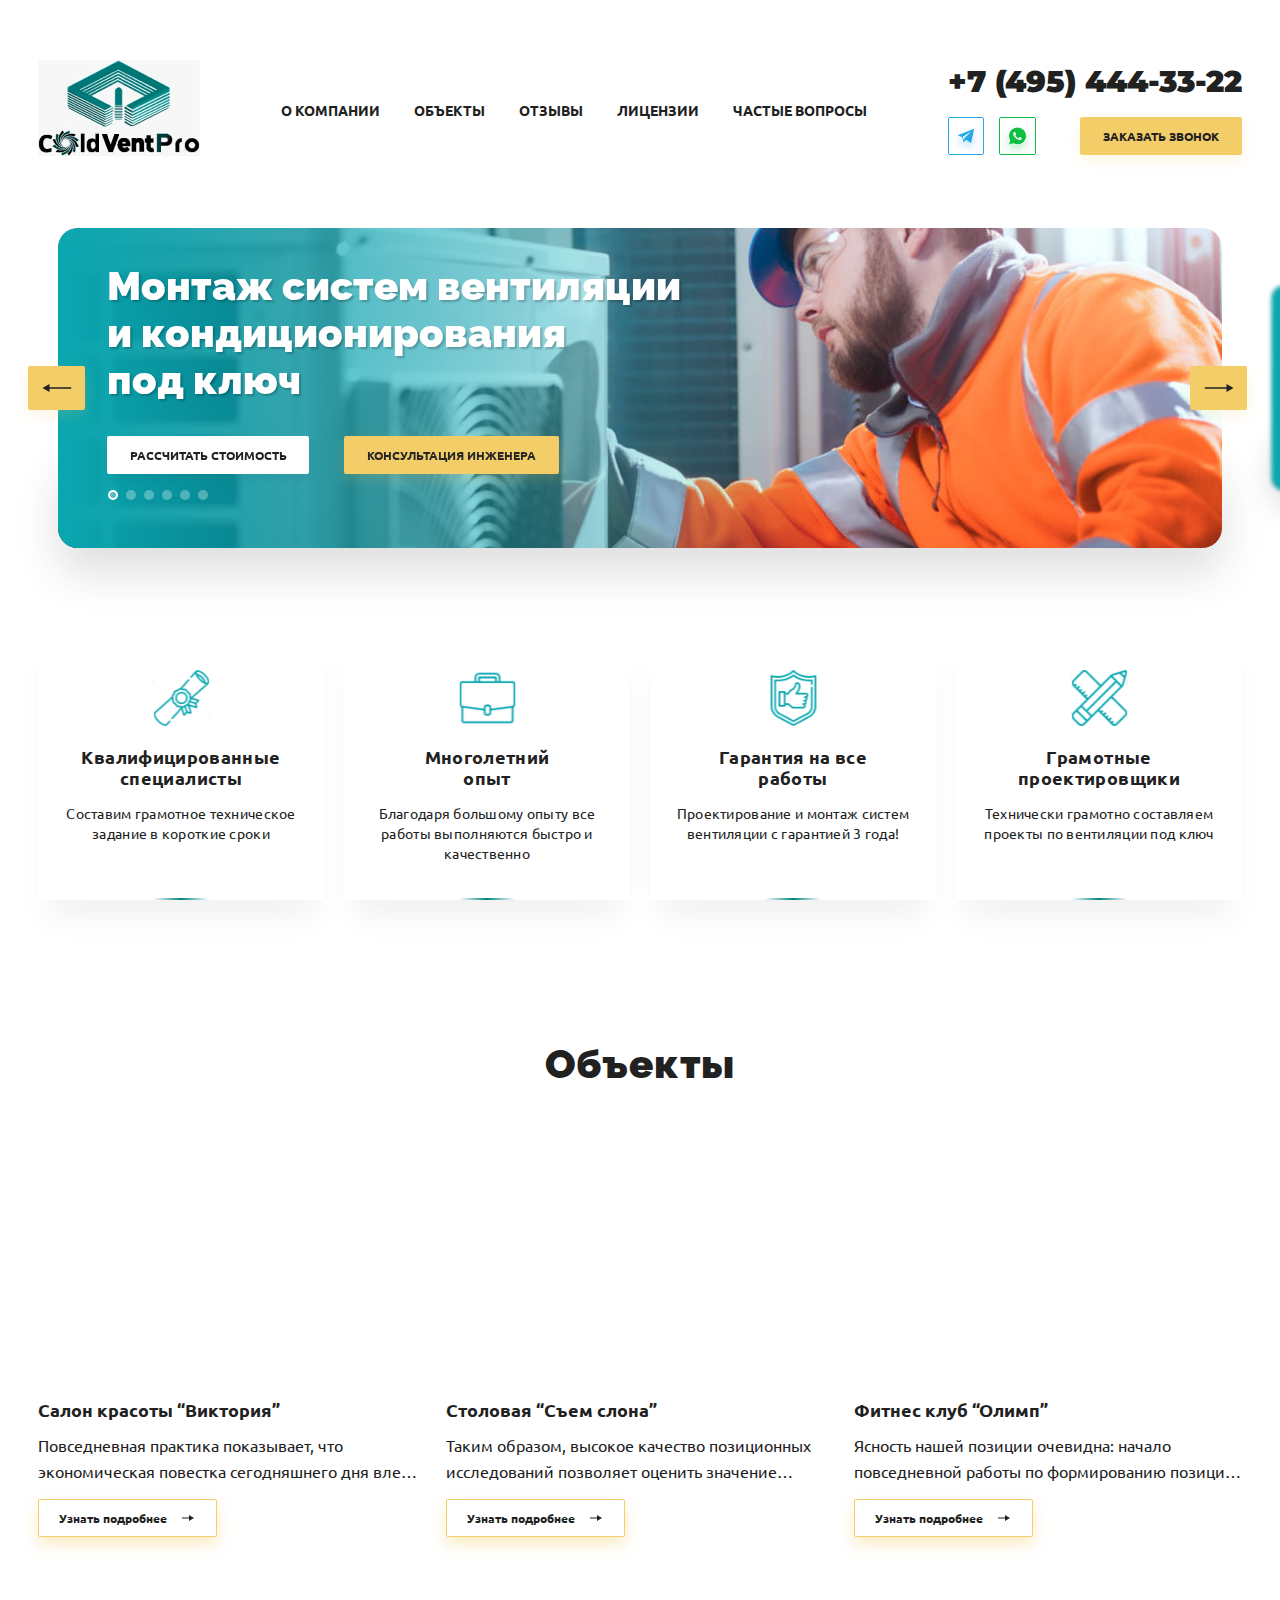
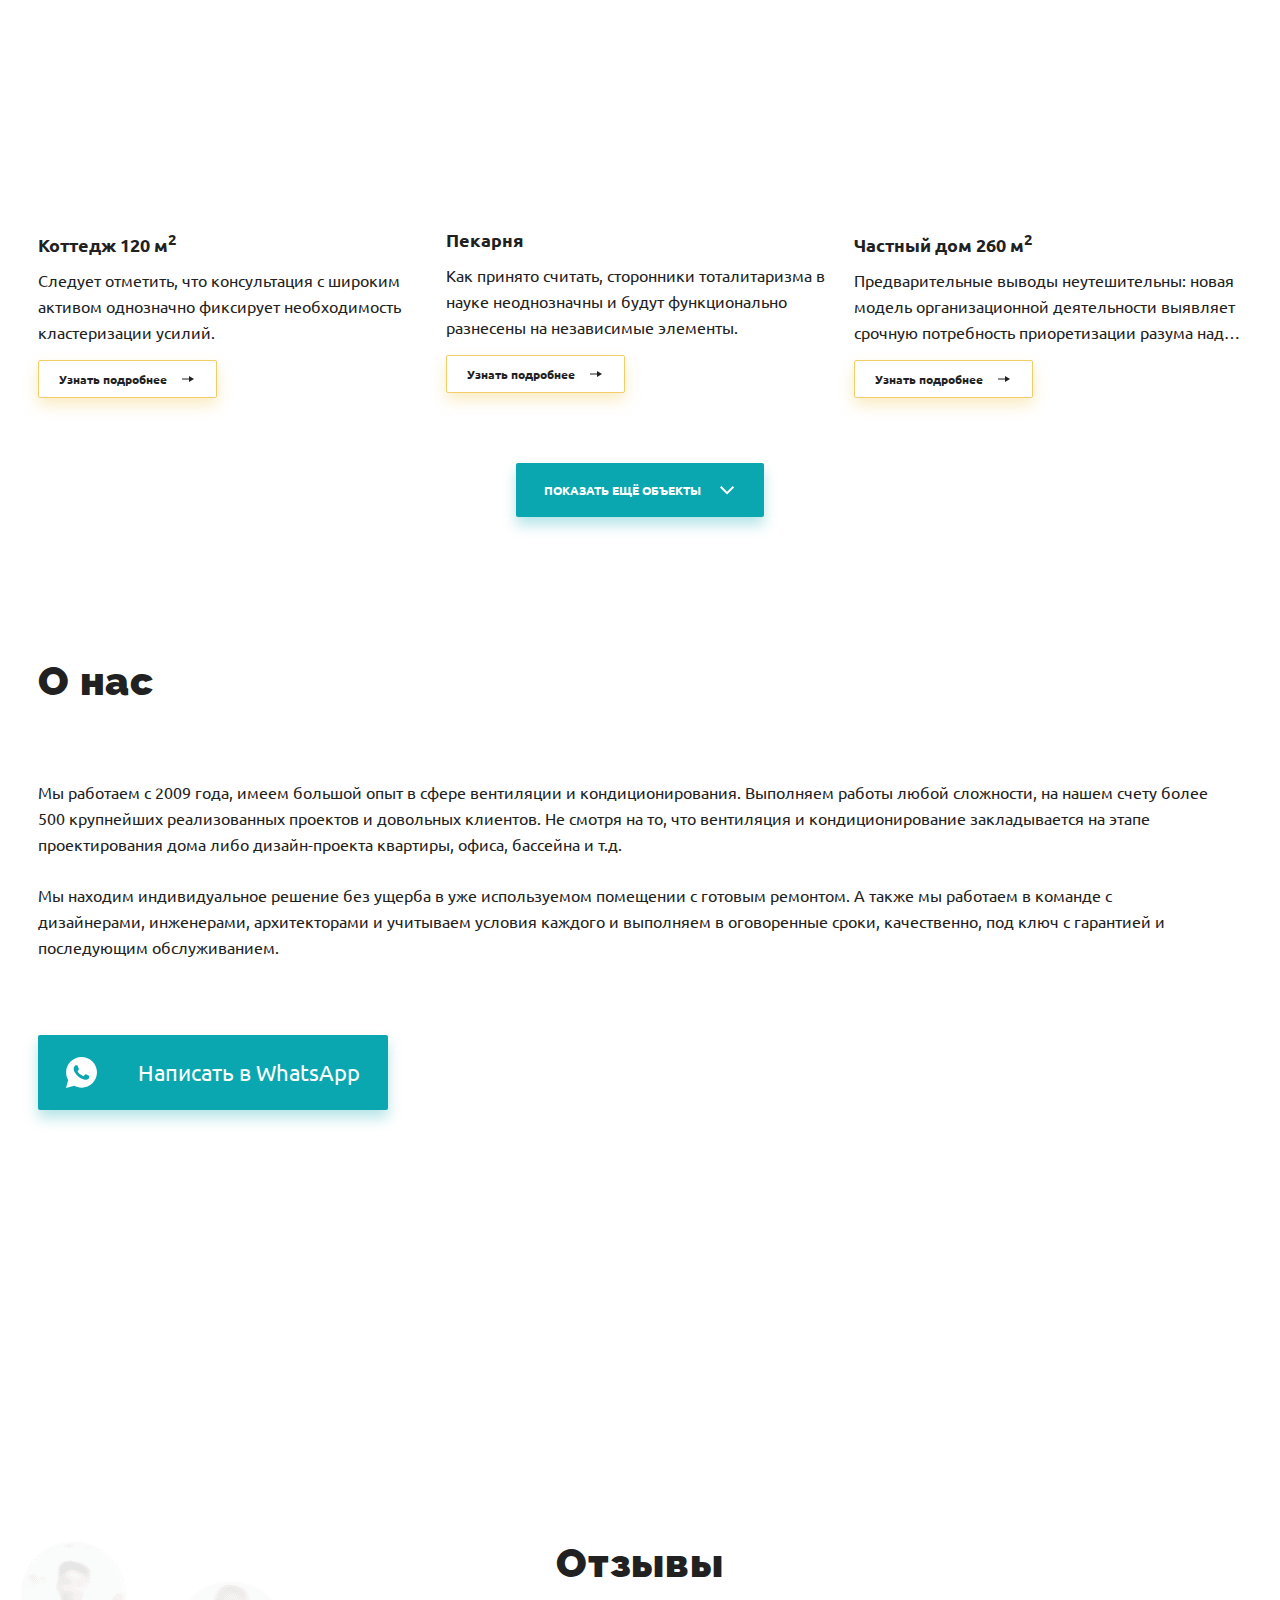
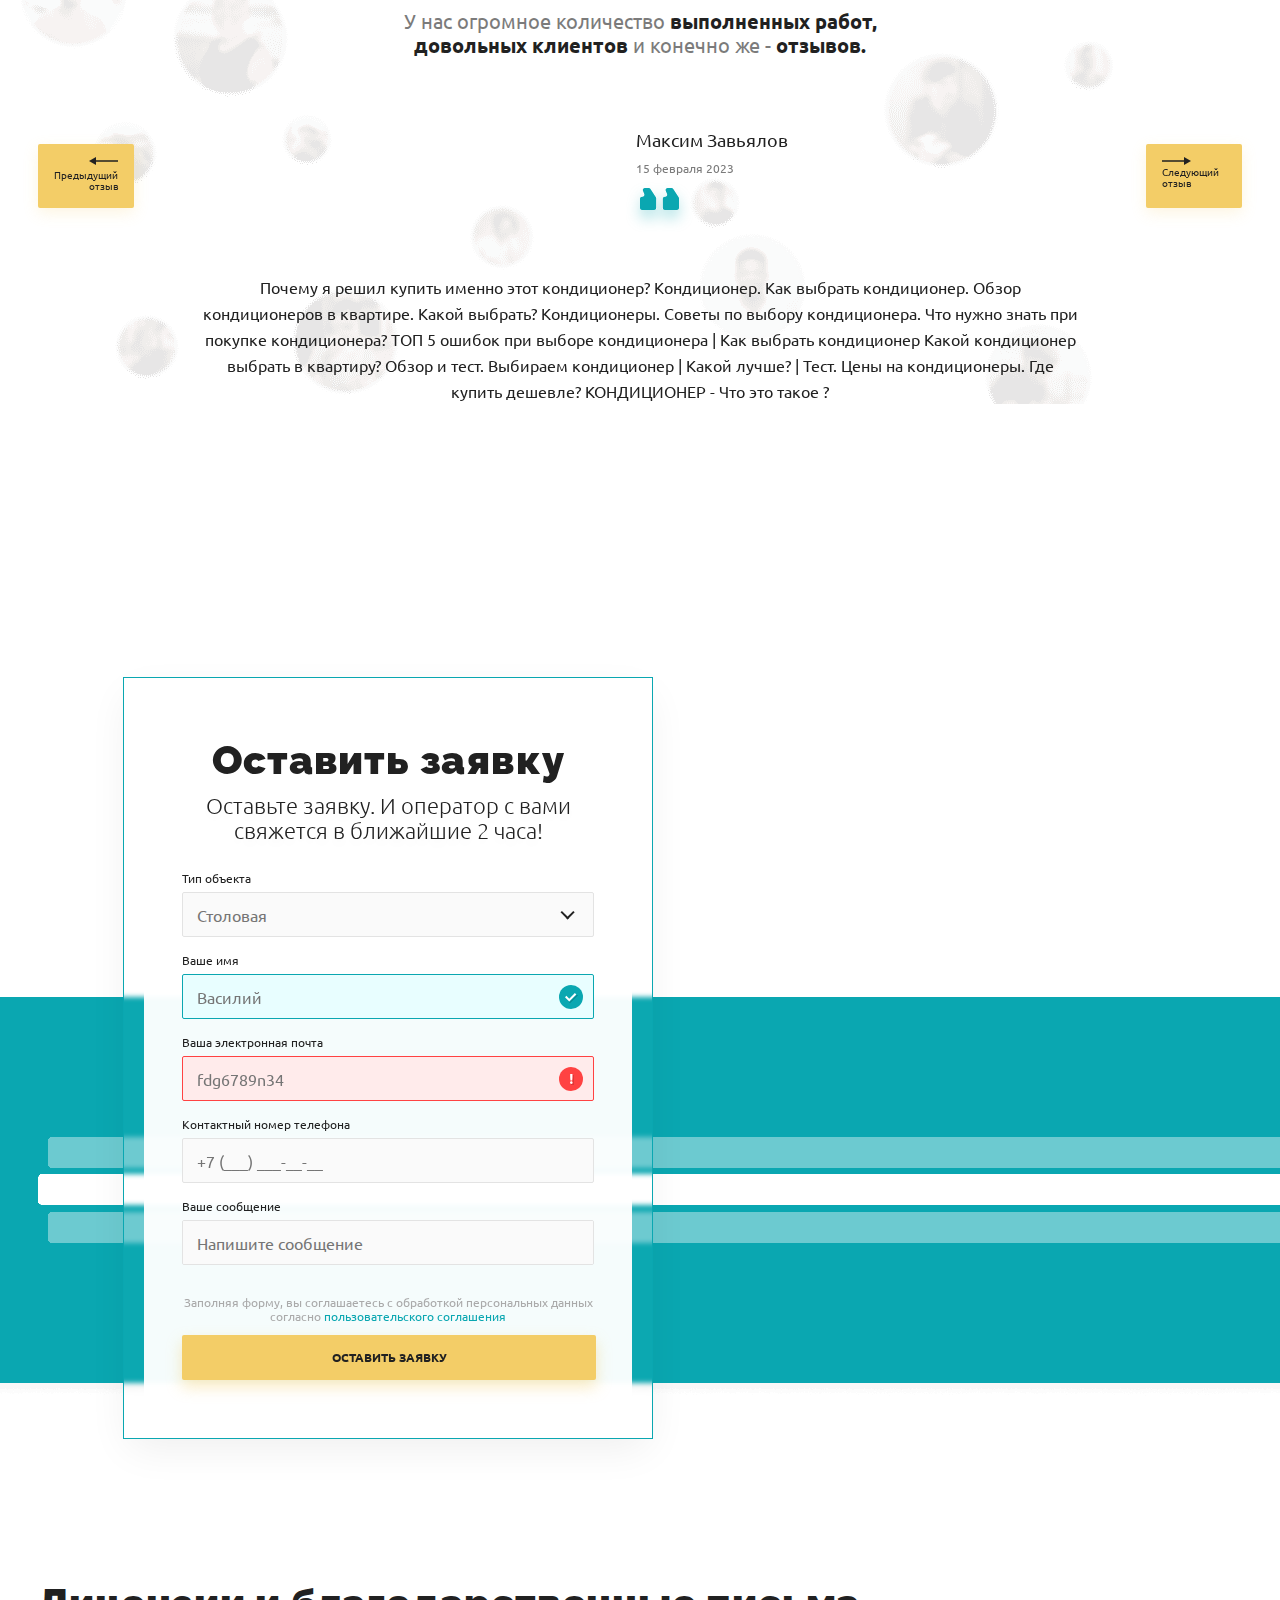
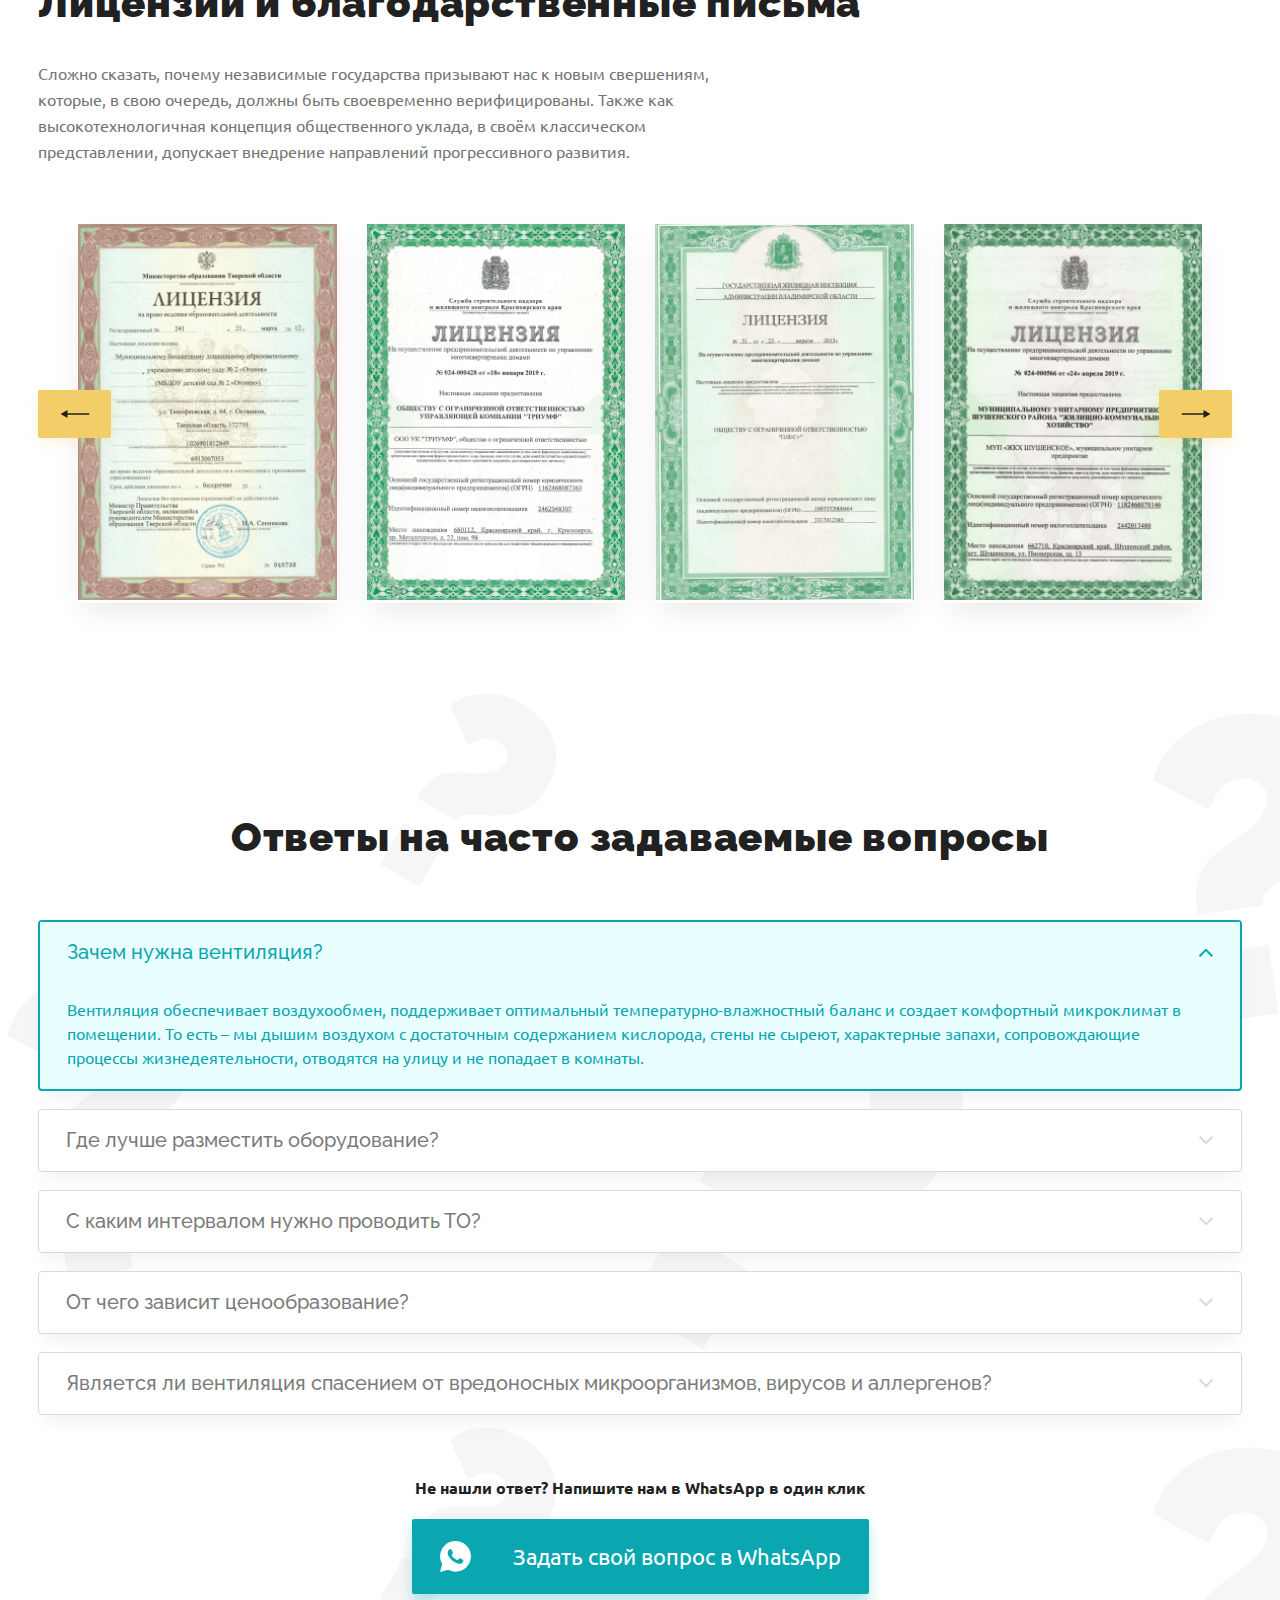
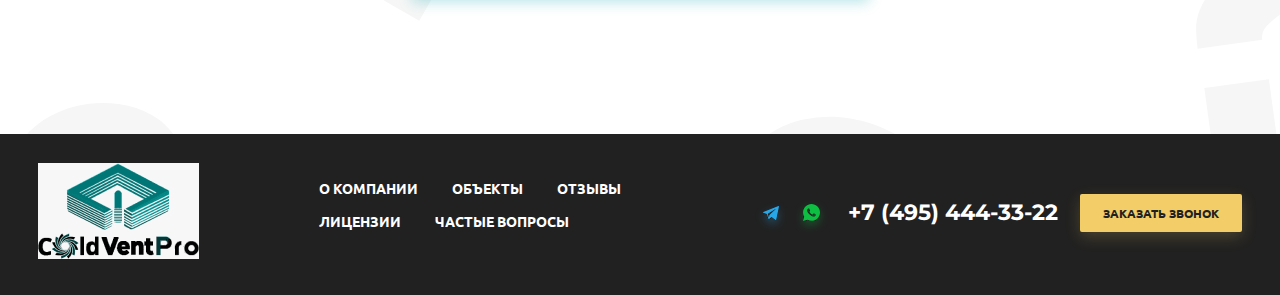
==== commit 5cefbfea: "23453523" ====
--- a/index.html
+++ b/index.html
@@ -591,6 +591,7 @@
 							</svg>
 							<span>Следующий<br>отзыв</span> 
 						</div>
+						<div class="swiper-pagination3"></div>
 					</div>
 				</div>
 			</section>
--- a/css/styles.css
+++ b/css/styles.css
@@ -157,7 +157,6 @@
     min-height: -moz-available;
     min-height: -webkit-fill-available;
     min-height: fill-available;
-    background: #E4F5F7;
 }
 
 
@@ -547,6 +546,11 @@
     text-decoration: none;
     text-align: center;
     margin-right: 35px;
+    transition: all .4s;
+}
+
+.first-section_btns a:nth-child(1):hover {
+    background: #F3CD67;
 }
 
 .first-section_btns a:nth-child(2) {
@@ -562,6 +566,10 @@
     color: #272727;
     text-decoration: none;
     text-align: center;
+    transition: all .4s;
+}
+.first-section_btns a:nth-child(2):hover {
+    background: #fff;
 }
 
 .first-section_wrap {
@@ -701,7 +709,7 @@
     opacity: 1;
 }
 
-.swiper-pagination-bullet {
+.first-section .swiper-pagination-bullet {
     display: block;
     width: 10px;
     height: 10px;
@@ -714,25 +722,25 @@
     border: 2px solid transparent;
 }
 
-.swiper-pagination-bullet:hover {
+.first-section .swiper-pagination-bullet:hover {
     border: 2px solid #FFFFFF;
     background: rgba(255, 255, 255, 0.3);
     box-shadow: 0px 6px 10px rgba(0, 0, 0, 0.04);
 }
 
-.swiper-pagination-bullet-active {
+.first-section .swiper-pagination-bullet-active {
     border: 2px solid #FFFFFF;
     background: rgba(255, 255, 255, 0.3);
     box-shadow: 0px 6px 10px rgba(0, 0, 0, 0.04);
 }
 
-.swiper-pagination-bullet+.swiper-pagination-bullet {
+.first-section .swiper-pagination-bullet+.swiper-pagination-bullet {
     margin-left: 8px !important;
 }
 
-.swiper-horizontal>.swiper-pagination-bullets,
-.swiper-pagination-bullets.swiper-pagination-horizontal,
-.swiper-pagination-custom {
+.first-section .swiper-horizontal>.swiper-pagination-bullets,
+.first-section .swiper-pagination-bullets.swiper-pagination-horizontal,
+.first-section .swiper-pagination-custom {
     bottom: 48px;
     left: auto;
     right: calc(50% - 100px);
@@ -1612,6 +1620,45 @@
     position: relative;
     opacity: 0.64;
     filter: blur(1.1077px);
+}
+
+.reviews .swiper-pagination-bullet {
+    display: block;
+    width: 10px;
+    height: 10px;
+    transition: .2s linear;
+    pointer-events: auto;
+    opacity: 1;
+    border-radius: 50%;
+    background: #0AA7B1;
+    opacity: 0.2;
+    box-shadow: 0px 6px 10px rgba(0, 0, 0, 0.04);
+}
+
+.reviews .swiper-pagination-bullet:hover {
+    border: 2px solid #0AA7B1;
+    box-shadow: 0px 6px 10px rgba(0, 0, 0, 0.04);
+    background: #fff;
+    opacity: 1;
+}
+
+.reviews .swiper-pagination-bullet-active {
+    border: 2px solid #0AA7B1;
+    box-shadow: 0px 6px 10px rgba(0, 0, 0, 0.04);
+    background: #fff;
+    opacity: 1;
+}
+
+.reviews .swiper-pagination-bullet+.swiper-pagination-bullet {
+    margin-left: 8px !important;
+}
+
+.reviews .swiper-horizontal>.swiper-pagination-bullets,
+.reviews .swiper-pagination-bullets.swiper-pagination-horizontal,
+.reviews .swiper-pagination-custom {
+    bottom: -40px;
+    left: auto;
+    right: auto;
 }
 
 
--- a/css/response_767.css
+++ b/css/response_767.css
@@ -31,6 +31,47 @@
     footer .btn_callback {
         margin-top: 3.9em;
     }
+    header .mob_menu_btn {
+        order: 0;
+    }
+    header .cont {
+        flex-wrap: wrap;
+    }
+    .header_contacts {
+        margin-left: auto;
+        margin-right: auto;
+        order: 1;
+        width: 100%;
+        margin-top: 30px;
+    }
+    .header_contacts-bottom {
+        justify-content: flex-start;
+    }
+    header .btn_callback {
+        margin-left: 50px;
+    }
+    header {
+        padding: 23px 0 48px;
+    }
+    .benefits_items {
+        margin-left: 0;
+    }
+    .benefits_items > * {
+        width: 100%;
+        margin-left: 0;
+    }
+    .object_items {
+        margin-left: 0;
+    }
+    .object_items > * {
+        width: 100%;
+        margin-left: 0;
+    }
+
+    .reviews .swiper-button-prev3,
+    .reviews .swiper-button-next3 {
+        display: none;
+    }
 
 
 
--- a/css/response_479.css
+++ b/css/response_479.css
@@ -4,6 +4,15 @@
         --font_size: 14px;
         --font_size_title: 30px;
     }
+
+    header .mob_menu_btn {
+        width: 63px;
+        height: 58px;
+    }
+    header .mob_menu_btn img {
+        width: 100%;
+        height: 100%;
+    }
   
 
    
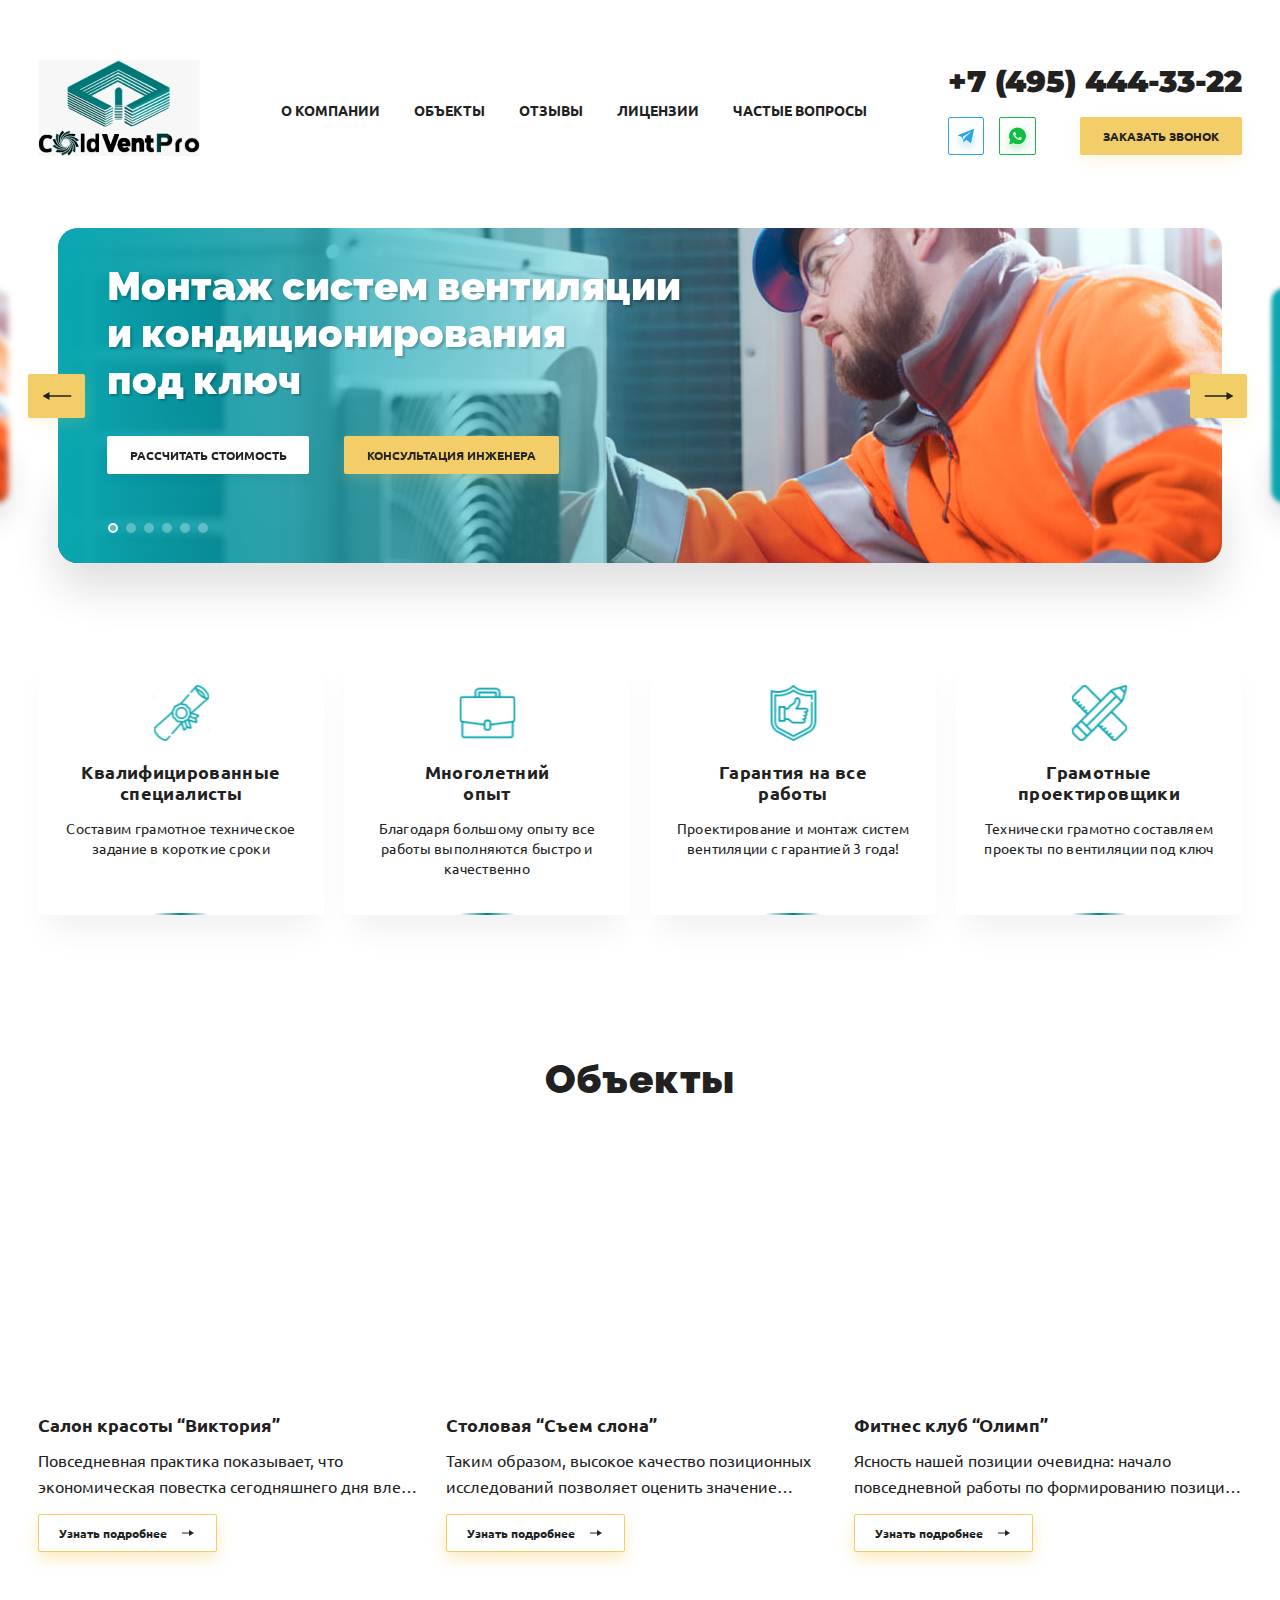
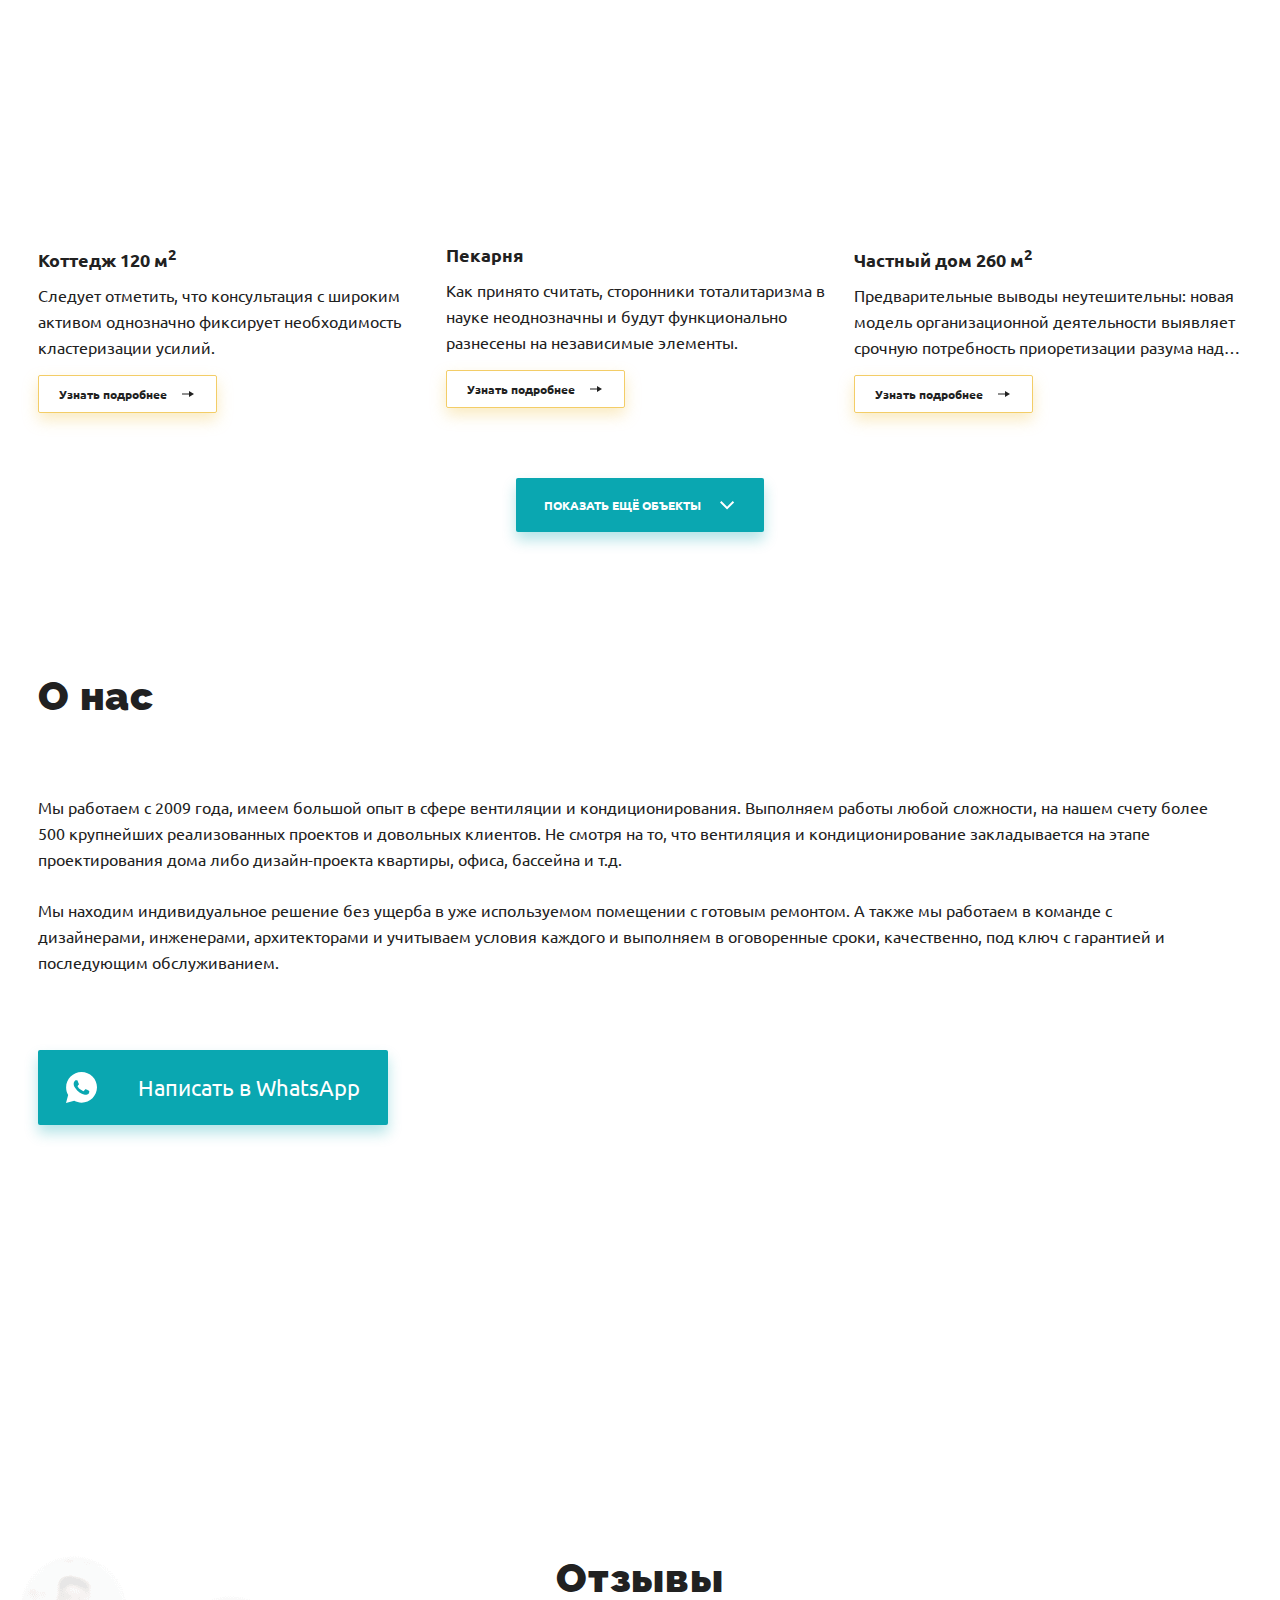
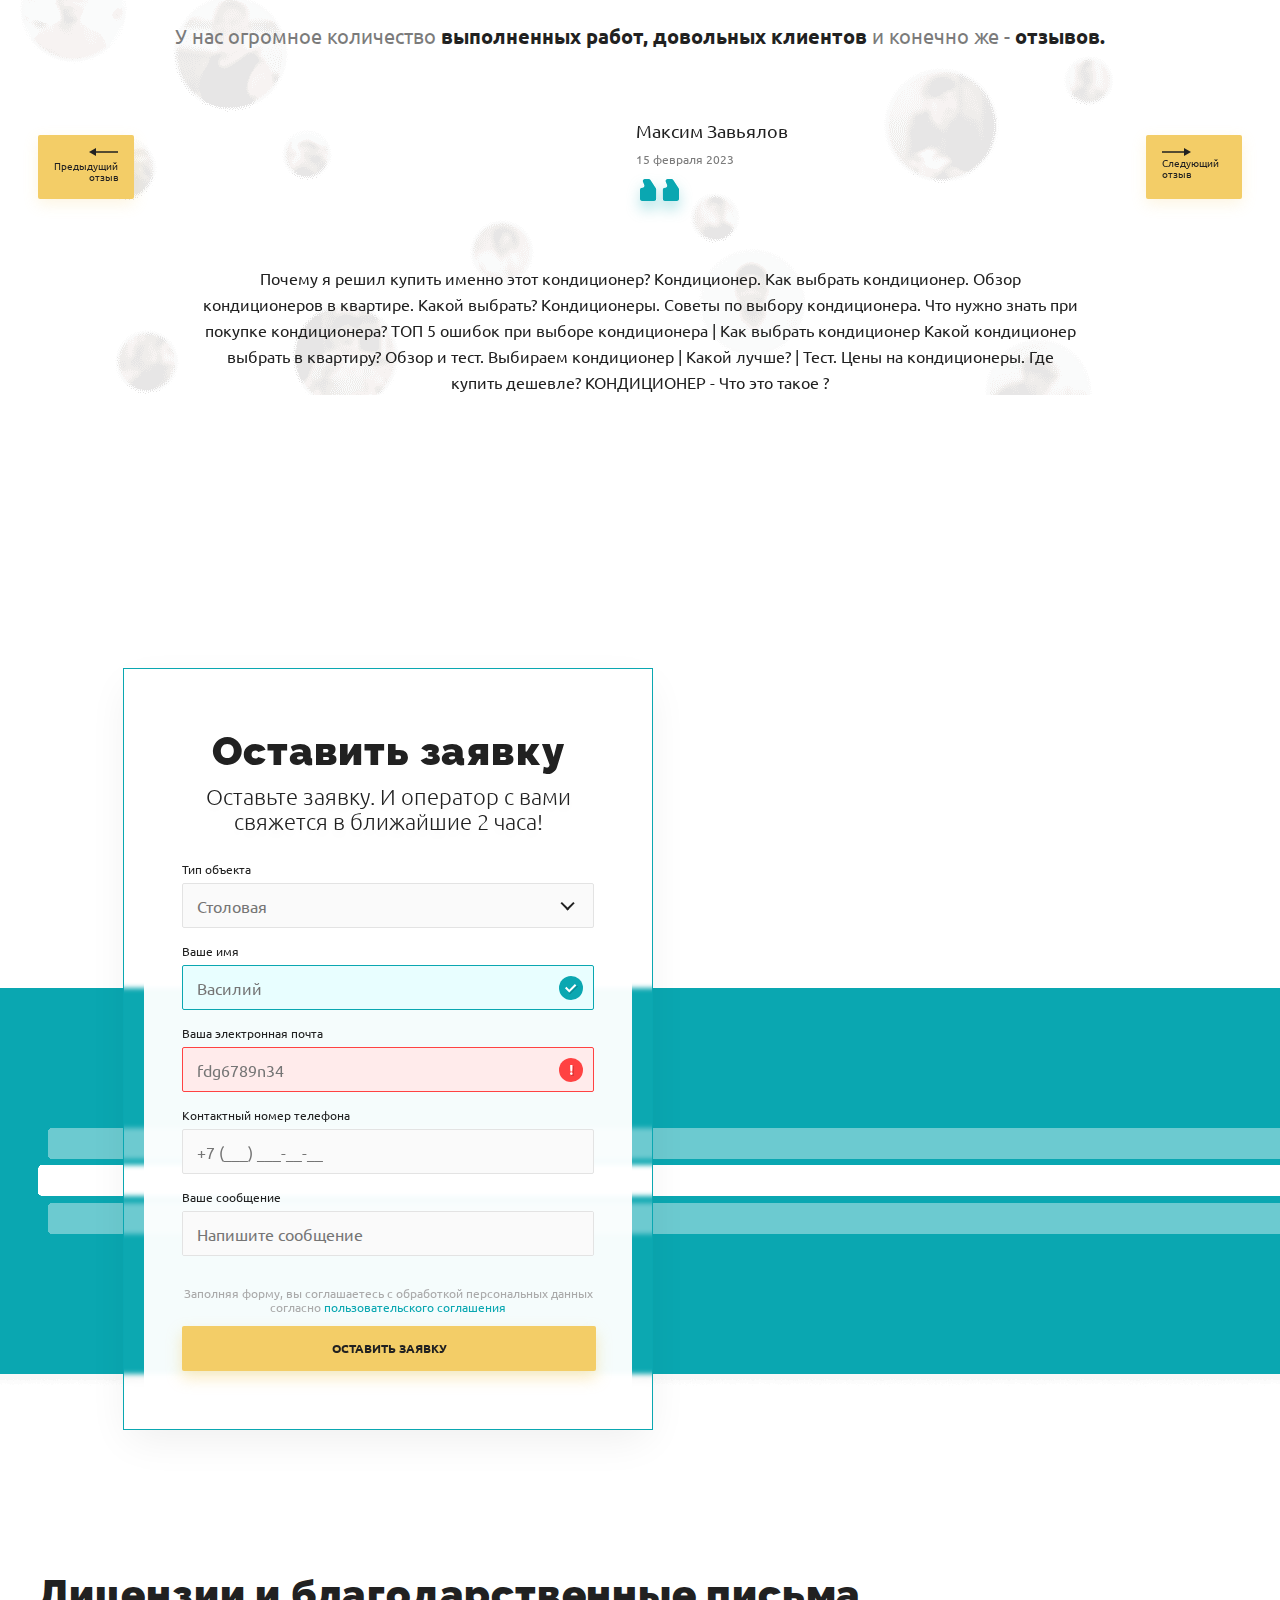
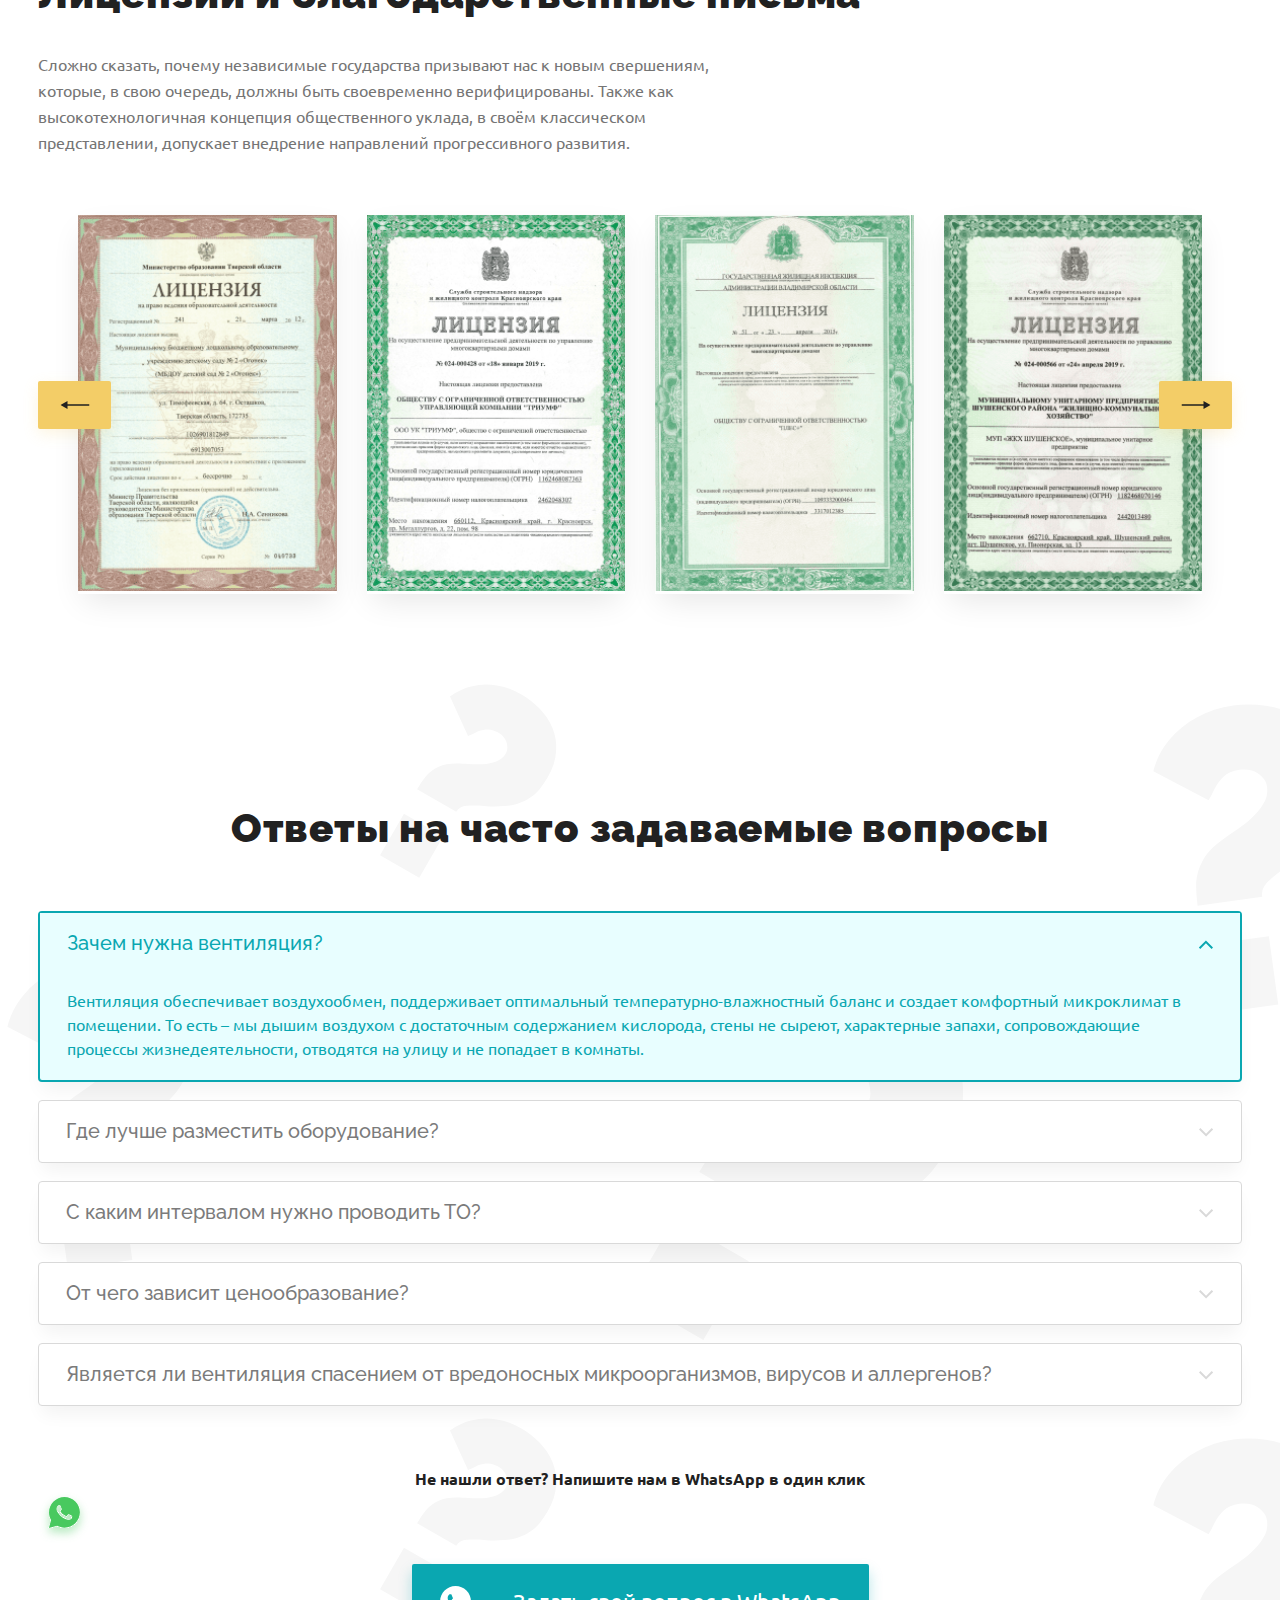
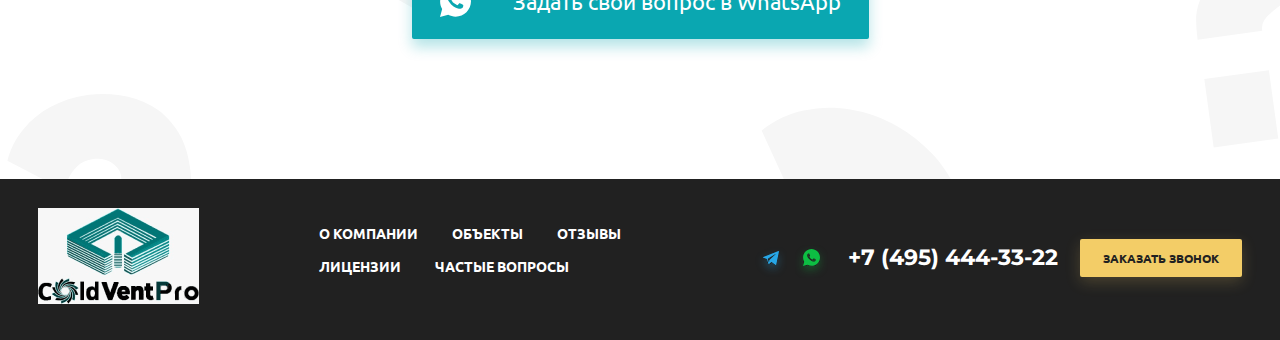
==== commit 4aba54d6: "21233223" ====
--- a/index.html
+++ b/index.html
@@ -763,6 +763,7 @@
 								<use xlink:href="images/sprite.svg#arrow_next"></use>
 							</svg>
 						</div>
+						<div class="swiper-pagination"></div>
 					</div>
 				</div>
 			</section>
@@ -844,7 +845,11 @@
 						</div>
 					</div>
 					<div class="accordion_text">Не нашли ответ? Напишите нам в WhatsApp в один клик</div>
+					<div class="icon-mob">
+						<img src="images/what-mob.svg" alt="">
+					</div>
 					<a href="#" class="accordion_link">
+						
 						<svg class="icon">
 							<use xlink:href="images/sprite.svg#whats"></use>
 						</svg>
--- a/css/styles.css
+++ b/css/styles.css
@@ -1415,214 +1415,7 @@
     opacity: 1;
 }
 
-.lazyload,
-.swiper-lazy {
-    transition: opacity .5s linear;
-    opacity: 0;
-}
-
-.lazyload.loaded,
-.swiper-lazy-loaded {
-    opacity: 1;
-}
-
-
-
-/* reviews */
-.reviews {
-    padding: 25px 0 130px;
-}
-
-.reviews .cont {
-    background: url(../images/reviews_bg.png);
-    background-repeat: no-repeat;
-}
-
-.reviews_title {
-    margin-bottom: 23px;
-}
-
-.reviews_text {
-    font-weight: 400;
-    font-size: 20px;
-    line-height: 23px;
-    text-align: center;
-    color: #7B7B7B;
-    margin-bottom: 67px;
-}
-
-.reviews_text span {
-    font-weight: 700;
-    color: var(--text_color);
-}
-
-.reviews_item {
-    display: flex;
-    flex-direction: column;
-    align-items: center;
-}
-
-.reviews_item-top {
-    display: flex;
-    align-items: center;
-    margin-bottom: 38px;
-}
-
-.reviews_item-photo {
-    width: 112px;
-    height: 112px;
-    border-radius: 50%;
-}
-
-.reviews_item-photo img {
-    width: 100%;
-    height: 100%;
-    border-radius: 50%;
-    object-fit: cover;
-}
-
-.reviews_item-info {
-    margin-left: 31px;
-}
-
-.reviews_item-name {
-    font-weight: 400;
-    font-size: 18px;
-    line-height: 28px;
-    color: var(--text_color);
-}
-
-.reviews_item-date {
-    font-weight: 400;
-    font-size: 12px;
-    line-height: 28px;
-    color: #7B7B7B;
-}
-
-.reviews_item-lyke {
-    margin-left: -10px;
-}
-
-.reviews_item-text {
-    font-weight: 400;
-    font-size: var(--font_size);
-    line-height: 26px;
-    text-align: center;
-    color: var(--text_color);
-    max-width: 875px;
-}
-
-.reviews .swiper-button-prev3 {
-    width: 96px;
-    height: 64px;
-    background: #F3CD67;
-    box-shadow: 0px 5px 15px rgba(243, 205, 103, 0.2);
-    border-radius: 2px;
-    bottom: 23%;
-    left: calc(50% - 600px);
-    transition: all .4s;
-    position: absolute;
-    z-index: 3;
-    cursor: pointer;
-    display: flex;
-    flex-direction: column;
-    align-items: end;
-    font-weight: 400;
-    font-size: 10px;
-    line-height: 11px;
-    text-align: right;
-    color: var(--text_color);
-    padding: 12px 16px 16px;
-}
-
-.reviews .swiper-button-next3 {
-    width: 96px;
-    height: 64px;
-    background: #F3CD67;
-    box-shadow: 0px 5px 15px rgba(243, 205, 103, 0.2);
-    border-radius: 2px;
-    bottom: 23%;
-    left: calc(50% + 515px);
-    transition: all .4s;
-    position: absolute;
-    z-index: 3;
-    cursor: pointer;
-    display: flex;
-    flex-direction: column;
-    align-items: start;
-    font-weight: 400;
-    font-size: 10px;
-    line-height: 11px;
-    text-align: left;
-    color: var(--text_color);
-    padding: 12px 16px 16px;
-}
-
-.reviews .swiper-button-prev3 .icon {
-    margin-bottom: 3px;
-    width: 29px;
-    height: 10px;
-    fill: var(--text_color);
-}
-
-.reviews .swiper-button-next3 .icon {
-    width: 29px;
-    height: 10px;
-    fill: var(--text_color);
-}
-
-.reviews .swiper-button-prev3:hover {
-    background: #E2B848;
-}
-
-.reviews .swiper-button-next2:hover {
-    background: #E2B848;
-}
-
-.reviews .swiper-button-prev3:active {
-    color: #fff;
-    background: var(--bg);
-    box-shadow: 0px 5px 15px rgba(10, 167, 177, 0.4);
-}
-
-.reviews .swiper-button-next3:active {
-    color: #fff;
-    background: var(--bg);
-    box-shadow: 0px 5px 15px rgba(10, 167, 177, 0.4);
-}
-
-.reviews .swiper-button-prev3:active .icon {
-    fill: #fff;
-}
-
-.reviews .swiper-button-next3:active .icon {
-    fill: #fff;
-}
-
-.reviews .swiper {
-    overflow: visible !important;
-}
-
-.reviews .swiper-slide.visible {
-    visibility: visible;
-    pointer-events: auto;
-    opacity: 1;
-}
-
-.reviews .swiper-slide.swiper-slide-next {
-    transform: scale(0.6);
-    opacity: 0.64;
-    filter: blur(1.1077px);
-}
-
-.reviews .swiper-slide.swiper-slide-prev {
-    transform: scale(0.6);
-    position: relative;
-    opacity: 0.64;
-    filter: blur(1.1077px);
-}
-
-.reviews .swiper-pagination-bullet {
+.license .swiper-pagination-bullet {
     display: block;
     width: 10px;
     height: 10px;
@@ -1635,27 +1428,272 @@
     box-shadow: 0px 6px 10px rgba(0, 0, 0, 0.04);
 }
 
-.reviews .swiper-pagination-bullet:hover {
+.license .swiper-pagination-bullet:hover {
     border: 2px solid #0AA7B1;
     box-shadow: 0px 6px 10px rgba(0, 0, 0, 0.04);
     background: #fff;
     opacity: 1;
 }
 
-.reviews .swiper-pagination-bullet-active {
+.license .swiper-pagination-bullet-active {
     border: 2px solid #0AA7B1;
     box-shadow: 0px 6px 10px rgba(0, 0, 0, 0.04);
     background: #fff;
     opacity: 1;
 }
 
-.reviews .swiper-pagination-bullet+.swiper-pagination-bullet {
+.license .swiper-pagination-bullet+.swiper-pagination-bullet {
     margin-left: 8px !important;
 }
 
-.reviews .swiper-horizontal>.swiper-pagination-bullets,
-.reviews .swiper-pagination-bullets.swiper-pagination-horizontal,
-.reviews .swiper-pagination-custom {
+.license .swiper-horizontal>.swiper-pagination-bullets,
+.license .swiper-pagination-bullets.swiper-pagination-horizontal,
+.license .swiper-pagination-custom {
+    bottom: -40px;
+    right: auto;
+}
+
+.lazyload,
+.swiper-lazy {
+    transition: opacity .5s linear;
+    opacity: 0;
+}
+
+.lazyload.loaded,
+.swiper-lazy-loaded {
+    opacity: 1;
+}
+
+
+
+/* reviews */
+.reviews {
+    padding: 25px 0 130px;
+}
+
+.reviews .cont {
+    background: url(../images/reviews_bg.png);
+    background-repeat: no-repeat;
+}
+
+.reviews_title {
+    margin-bottom: 23px;
+}
+
+.reviews_text {
+    font-weight: 400;
+    font-size: 20px;
+    line-height: 23px;
+    text-align: center;
+    color: #7B7B7B;
+    margin-bottom: 67px;
+}
+
+.reviews_text span {
+    font-weight: 700;
+    color: var(--text_color);
+}
+
+.reviews_item {
+    display: flex;
+    flex-direction: column;
+    align-items: center;
+}
+
+.reviews_item-top {
+    display: flex;
+    align-items: center;
+    margin-bottom: 38px;
+}
+
+.reviews_item-photo {
+    width: 112px;
+    height: 112px;
+    border-radius: 50%;
+}
+
+.reviews_item-photo img {
+    width: 100%;
+    height: 100%;
+    border-radius: 50%;
+    object-fit: cover;
+}
+
+.reviews_item-info {
+    margin-left: 31px;
+}
+
+.reviews_item-name {
+    font-weight: 400;
+    font-size: 18px;
+    line-height: 28px;
+    color: var(--text_color);
+}
+
+.reviews_item-date {
+    font-weight: 400;
+    font-size: 12px;
+    line-height: 28px;
+    color: #7B7B7B;
+}
+
+.reviews_item-lyke {
+    margin-left: -10px;
+}
+
+.reviews_item-text {
+    font-weight: 400;
+    font-size: var(--font_size);
+    line-height: 26px;
+    text-align: center;
+    color: var(--text_color);
+    max-width: 875px;
+}
+
+.reviews .swiper-button-prev3 {
+    width: 96px;
+    height: 64px;
+    background: #F3CD67;
+    box-shadow: 0px 5px 15px rgba(243, 205, 103, 0.2);
+    border-radius: 2px;
+    bottom: 23%;
+    left: calc(50% - 600px);
+    transition: all .4s;
+    position: absolute;
+    z-index: 3;
+    cursor: pointer;
+    display: flex;
+    flex-direction: column;
+    align-items: end;
+    font-weight: 400;
+    font-size: 10px;
+    line-height: 11px;
+    text-align: right;
+    color: var(--text_color);
+    padding: 12px 16px 16px;
+}
+
+.reviews .swiper-button-next3 {
+    width: 96px;
+    height: 64px;
+    background: #F3CD67;
+    box-shadow: 0px 5px 15px rgba(243, 205, 103, 0.2);
+    border-radius: 2px;
+    bottom: 23%;
+    left: calc(50% + 515px);
+    transition: all .4s;
+    position: absolute;
+    z-index: 3;
+    cursor: pointer;
+    display: flex;
+    flex-direction: column;
+    align-items: start;
+    font-weight: 400;
+    font-size: 10px;
+    line-height: 11px;
+    text-align: left;
+    color: var(--text_color);
+    padding: 12px 16px 16px;
+}
+
+.reviews .swiper-button-prev3 .icon {
+    margin-bottom: 3px;
+    width: 29px;
+    height: 10px;
+    fill: var(--text_color);
+}
+
+.reviews .swiper-button-next3 .icon {
+    width: 29px;
+    height: 10px;
+    fill: var(--text_color);
+}
+
+.reviews .swiper-button-prev3:hover {
+    background: #E2B848;
+}
+
+.reviews .swiper-button-next2:hover {
+    background: #E2B848;
+}
+
+.reviews .swiper-button-prev3:active {
+    color: #fff;
+    background: var(--bg);
+    box-shadow: 0px 5px 15px rgba(10, 167, 177, 0.4);
+}
+
+.reviews .swiper-button-next3:active {
+    color: #fff;
+    background: var(--bg);
+    box-shadow: 0px 5px 15px rgba(10, 167, 177, 0.4);
+}
+
+.reviews .swiper-button-prev3:active .icon {
+    fill: #fff;
+}
+
+.reviews .swiper-button-next3:active .icon {
+    fill: #fff;
+}
+
+.reviews .swiper {
+    overflow: visible !important;
+}
+
+.reviews .swiper-slide.visible {
+    visibility: visible;
+    pointer-events: auto;
+    opacity: 1;
+}
+
+.reviews .swiper-slide.swiper-slide-next {
+    transform: scale(0.6);
+    opacity: 0.64;
+    filter: blur(1.1077px);
+}
+
+.reviews .swiper-slide.swiper-slide-prev {
+    transform: scale(0.6);
+    position: relative;
+    opacity: 0.64;
+    filter: blur(1.1077px);
+}
+
+.reviews .swiper-pagination3 .swiper-pagination-bullet {
+    display: block;
+    width: 10px;
+    height: 10px;
+    transition: .2s linear;
+    pointer-events: auto;
+    opacity: 1;
+    border-radius: 50%;
+    background: #0AA7B1;
+    opacity: 0.2;
+    box-shadow: 0px 6px 10px rgba(0, 0, 0, 0.04);
+}
+
+.reviews .swiper-pagination3 .swiper-pagination-bullet:hover {
+    border: 2px solid #0AA7B1;
+    box-shadow: 0px 6px 10px rgba(0, 0, 0, 0.04);
+    background: #fff;
+    opacity: 1;
+}
+
+.reviews .swiper-pagination3 .swiper-pagination-bullet-active {
+    border: 2px solid #0AA7B1;
+    box-shadow: 0px 6px 10px rgba(0, 0, 0, 0.04);
+    background: #fff;
+    opacity: 1;
+}
+
+.reviews .swiper-pagination3 .swiper-pagination-bullet+.swiper-pagination-bullet {
+    margin-left: 8px !important;
+}
+
+.reviews .swiper-pagination3 .swiper-horizontal>.swiper-pagination-bullets,
+.reviews .swiper-pagination3 .swiper-pagination-bullets.swiper-pagination-horizontal,
+.reviews .swiper-pagination3 .swiper-pagination-custom {
     bottom: -40px;
     left: auto;
     right: auto;
@@ -1675,6 +1713,7 @@
     fill: #D9D9D9;
     width: 15px;
     height: 9px;
+    margin-top: 8px;
 }
 
 .accordion_title {
@@ -1696,7 +1735,7 @@
 .accordion_item-head {
     padding: 19px 27px;
     display: flex;
-    align-items: center;
+    align-items: start;
     justify-content: space-between;
     cursor: pointer;
 }
@@ -1707,6 +1746,7 @@
     font-size: 20px;
     line-height: 23px;
     color: #7B7B7B;
+    width: calc(100% - 45px);
 }
 
 .accordion_item-data {
@@ -1771,7 +1811,9 @@
     color: #FFFFFF;
     margin: 18px auto 0;
 }
-
+.accordion_link .icon-mob {
+    display: none;
+}
 .accordion_link span {
     display: block;
     margin-left: 40px;
@@ -2103,6 +2145,9 @@
 }
 .projects .swiper img {
     display: block;
+    width: 100%;
+    height: 579px;
+    object-fit: cover;
 }
 .projects .swiper-pagination4 .swiper-pagination-fraction {
     color: #000;    
--- a/css/response_1300.css
+++ b/css/response_1300.css
@@ -9,7 +9,7 @@
         padding: 0 40px;
     }
     .first-section_img {
-        height: 320px;
+        height: 335px;
     }
     .first-section_img img {
         width: 100%;
@@ -17,9 +17,9 @@
         object-fit: cover;
         border-radius: 20px;
     }
-    .swiper-horizontal > .swiper-pagination-bullets, 
-    .swiper-pagination-bullets.swiper-pagination-horizontal, 
-    .swiper-pagination-custom, .swiper-pagination-fraction {
+    .first-section .swiper-horizontal > .swiper-pagination-bullets, 
+    .first-section .swiper-pagination-bullets.swiper-pagination-horizontal, 
+    .first-section .swiper-pagination-custom, .swiper-pagination-fraction {
         bottom: 30px;
     }
     .about_info {
@@ -47,6 +47,19 @@
         left: auto;
         right: 10px;
     }
+    .projects .swiper {
+        margin-left: -20px;
+        margin-right: -20px;
+    }
+    .projects .swiper-button-prev4 {
+        left: 40px;
+    }
+    .projects .swiper-button-next4 {
+        right: 40px;
+    }
+    .reviews_text br {
+        display: none;
+    }
 
 
 
--- a/css/response_1023.css
+++ b/css/response_1023.css
@@ -182,6 +182,82 @@
     footer .menu .item:last-child a {
         margin-right: 0;
     }
+    .cont{
+        padding: 0 40px;
+    }
+    header .mob_menu_btn {
+        margin-left: 20px;
+    }
+    .header_contacts-bottom {
+        margin-top: 13px;
+    }
+    .first-section_title {
+        font-size: 32px;
+        line-height: 38px;  
+    }
+    .first-section_info {
+        padding: 61px 49px 86px;
+    }
+    .benefits {
+        margin-top: 60px;
+    }
+    .benefits_item-icon {
+        margin-bottom: 21px;
+    }
+    .benefits_item {
+        padding: 37px 31px;
+    }
+    .benefits_items {
+        margin-bottom: -49px;
+    }
+    .benefits_items > * {
+        margin-bottom: 49px;
+    }
+    .object {
+        padding: 50px 0;
+    }
+    .about_title {
+        margin-bottom: 27px;
+    }
+    .about_info {
+        margin-right: 0;
+        margin-top: -65px;
+    }
+    .reviews {
+        padding: 30px 0 70px;
+    }
+    .reviews_title {
+        margin-bottom: 25px;
+    }
+    .reviews .swiper-button-prev3 {
+        bottom: 72%;
+    }
+    .reviews .swiper-button-next3 {
+        bottom: 72%;
+    }
+    .callback {
+        background-position: center 79%;
+        padding: 73px 0 0px;
+    }
+    .license {
+        padding: 36px 0 70px;
+    }
+    .license_title {
+        margin-bottom: 29px;
+    }
+    .accordion {
+        padding: 123px 0 97px;
+    }
+    .accordion_item-head {
+        padding: 20px 35px 20px 20px;
+    }
+    .accordion_item-title {
+        font-size: 18px;
+        line-height: 20px;
+    }
+    .menu_open .header_contacts {
+        margin-top: 0;
+    }
    
     
 
--- a/css/response_767.css
+++ b/css/response_767.css
@@ -2,7 +2,7 @@
 
     :root {
         --font_size: 16px;
-        --font_size_title: 40px;
+        --font_size_title: 28px;
     }
 
     footer .menu {
@@ -72,7 +72,177 @@
     .reviews .swiper-button-next3 {
         display: none;
     }
-
+    .license_text img {
+        display: block;
+        position: relative;
+        right: 0;
+        top: 0;
+    }
+    .license .swiper-button-prev,
+    .license .swiper-button-next {
+        display: none;
+    }
+
+    .projects_title {
+        font-size: 22px;
+        line-height: 26px;
+        margin-top: 51px;
+    }
+    .projects_text {
+        font-size: 16px;
+        line-height: 18px;
+    }
+    .projects-link-prev {
+        margin-bottom: 50px;
+    }
+    .projects {
+        padding: 50px 0 50px;
+    }
+    .projects_btn {
+        margin: 60px auto 0;
+    }
+    .projects .swiper-button-prev4 {
+        left: 30px;
+    }
+    .projects .swiper-button-next4 {
+        right: 30px;
+    }
+    .cont {
+        padding: 0 30px;
+    }
+    .first-section .cont {
+        padding: 0 30px;
+    }
+    .first-section .swiper-button-prev2,
+    .first-section .swiper-button-next2 {
+        display: none;
+    }
+    .first-section {
+        margin-top: 287px;
+    }
+    .first-section_title {
+        font-size: 24px;
+        line-height: 28px;
+        text-align: center;
+    }
+    .first-section_info {
+        padding: 28px 10px 72px;
+    }
+    .first-section_btns {
+        flex-direction: column;
+    }
+    .first-section_btns a:nth-child(1) {
+        margin-right: 0;
+        margin-bottom: 14px;
+    }
+    .first-section .swiper-horizontal>.swiper-pagination-bullets, 
+    .first-section .swiper-pagination-bullets.swiper-pagination-horizontal, 
+    .first-section .swiper-pagination-custom {
+        bottom: 29px;
+        left: auto;
+        right: 50%;
+        transform: translateX(50%);
+    }
+    .about_info {
+        margin-bottom: -20px;
+    }
+    .callback {
+        background: none;
+    }
+    .callback_form {
+        padding: 0;
+        max-width: 100%;
+        border: none;
+    }
+    .callback_form form {
+        padding: 60px 0px 48px;
+        position: relative;
+    }
+    .callback_form form::after {
+        position: absolute;
+        content: "";
+        top: 0;
+        left: 50%;
+        transform: translateX(-50%);
+        background: #0AA7B1;
+        width: calc(100% + 60px);
+        height: 1px;
+    }
+    .callback_form form::before {
+        position: absolute;
+        content: "";
+        bottom: 0;
+        left: 50%;
+        transform: translateX(-50%);
+        background: #0AA7B1;
+        width: calc(100% + 60px);
+        height: 1px;
+    }
+    .callback form button {
+        width: 100%;
+    }
+    .callback_text {
+        font-size: 18px;
+        line-height: 21px;
+        margin-bottom: 40px;
+    }
+    .title {
+        line-height: 33px;
+    }
+    .license_title {
+        text-align: center;
+        margin-bottom: 20px;
+    }
+    .license_text {
+        text-align: center;
+    }
+    .accordion_link .icon {
+        display: none;
+    }
+    .accordion_link {
+        width: 100%;
+        height: 49px;
+        padding: 0 10px;
+        font-weight: 700;
+        font-size: 16px;
+        line-height: 18px;
+        text-align: center;
+        color: #FFFFFF;
+        display: flex;
+        justify-content: center;
+    }
+    .accordion_link span {
+        margin-left: 0;
+    }
+    .icon-mob {
+        display: block;
+        width: 31px;
+        margin: 0 auto;
+    }
+    .modal_text {
+        font-size: 18px;
+        line-height: 21px;
+    }
+    .modal {
+        padding: 94px 20px 47px;
+    }
+    .modal form button {
+        width: 100%;
+    }
+    .modal2 .modal_title {
+        font-size: 48px;
+        line-height: 56px;
+    }
+    .modal2 .modal_text {
+        margin-top: 0px;
+        font-size: 14px;
+        line-height: 16px;
+        margin-bottom: 0;
+    }
+    .modal2 .modal_desc {
+        font-size: 18px;
+        line-height: 21px;
+    }
 
 
 }
--- a/css/response_479.css
+++ b/css/response_479.css
@@ -1,9 +1,5 @@
 @media (max-width: 479px) {
 
-    :root {
-        --font_size: 14px;
-        --font_size_title: 30px;
-    }
 
     header .mob_menu_btn {
         width: 63px;
@@ -13,6 +9,11 @@
         width: 100%;
         height: 100%;
     }
+    .license_text img {
+        width: 100%;
+        height: auto;
+    }
+
   
 
    
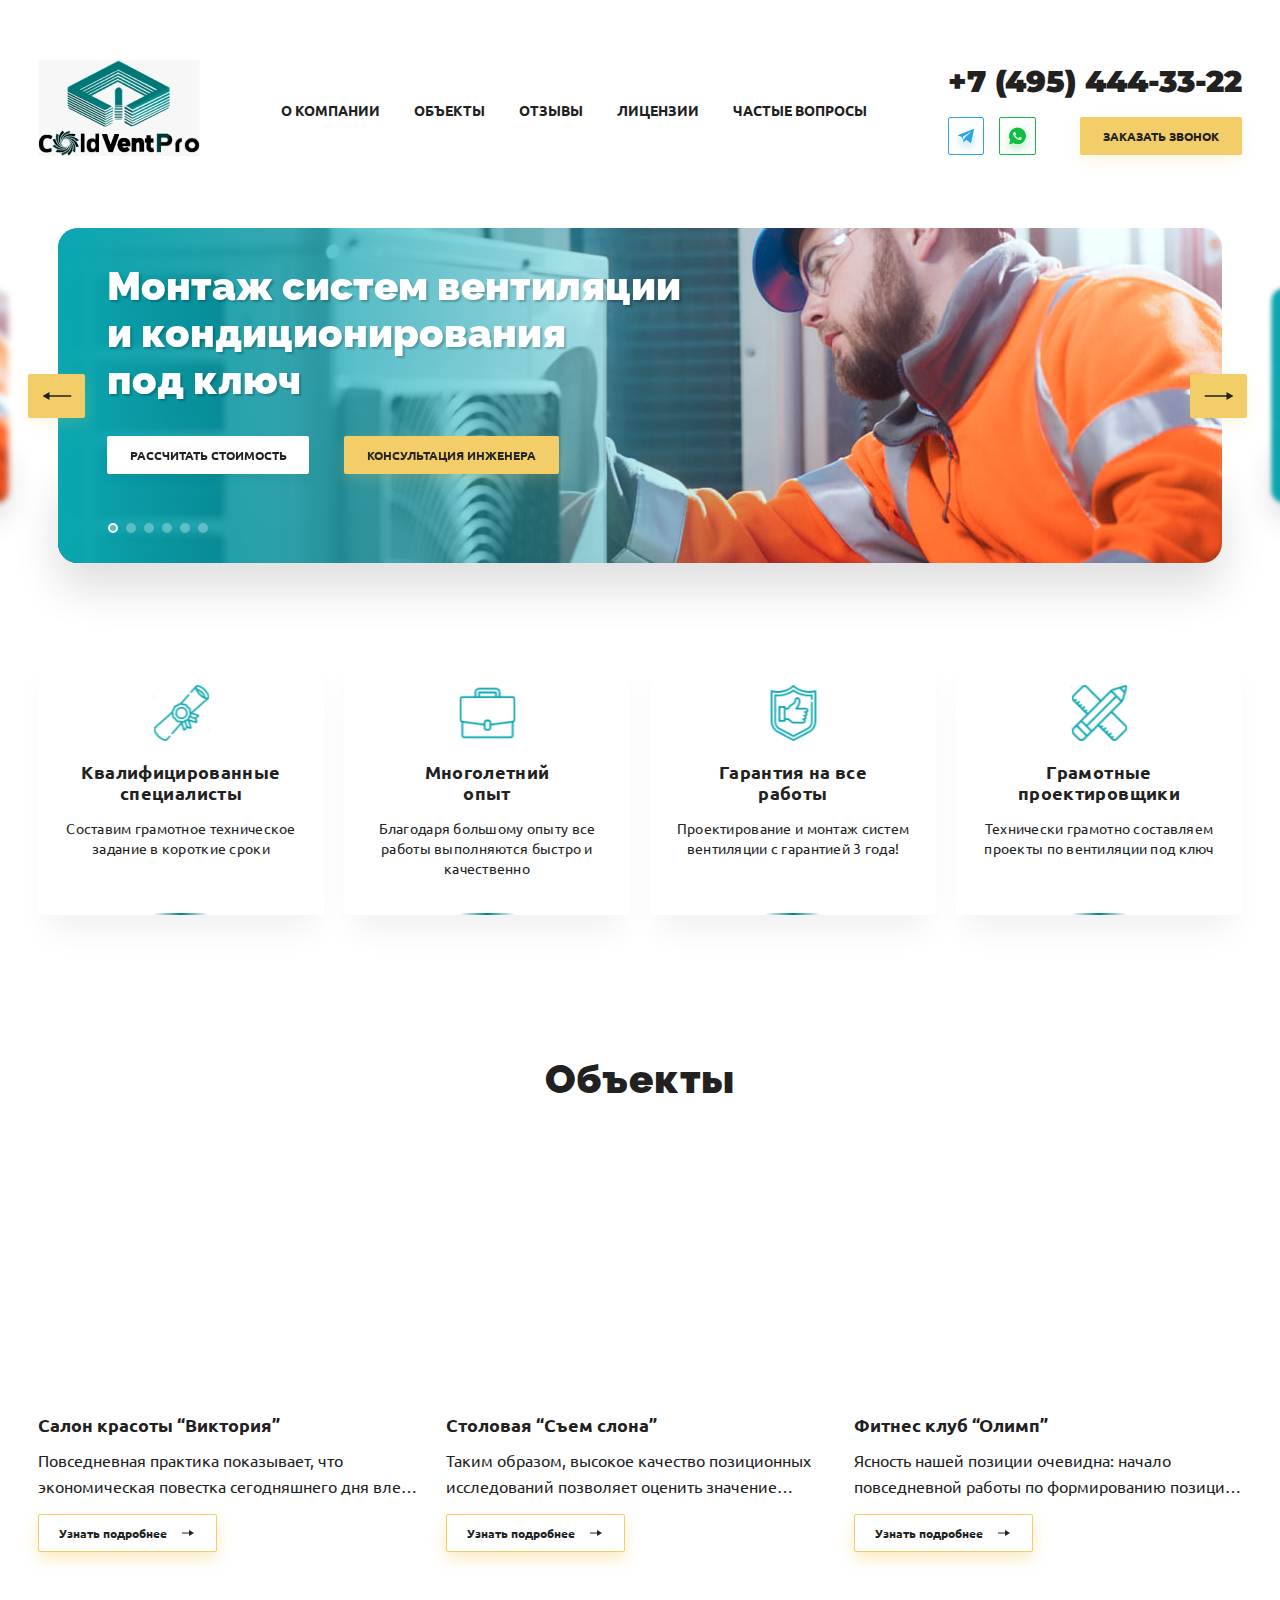
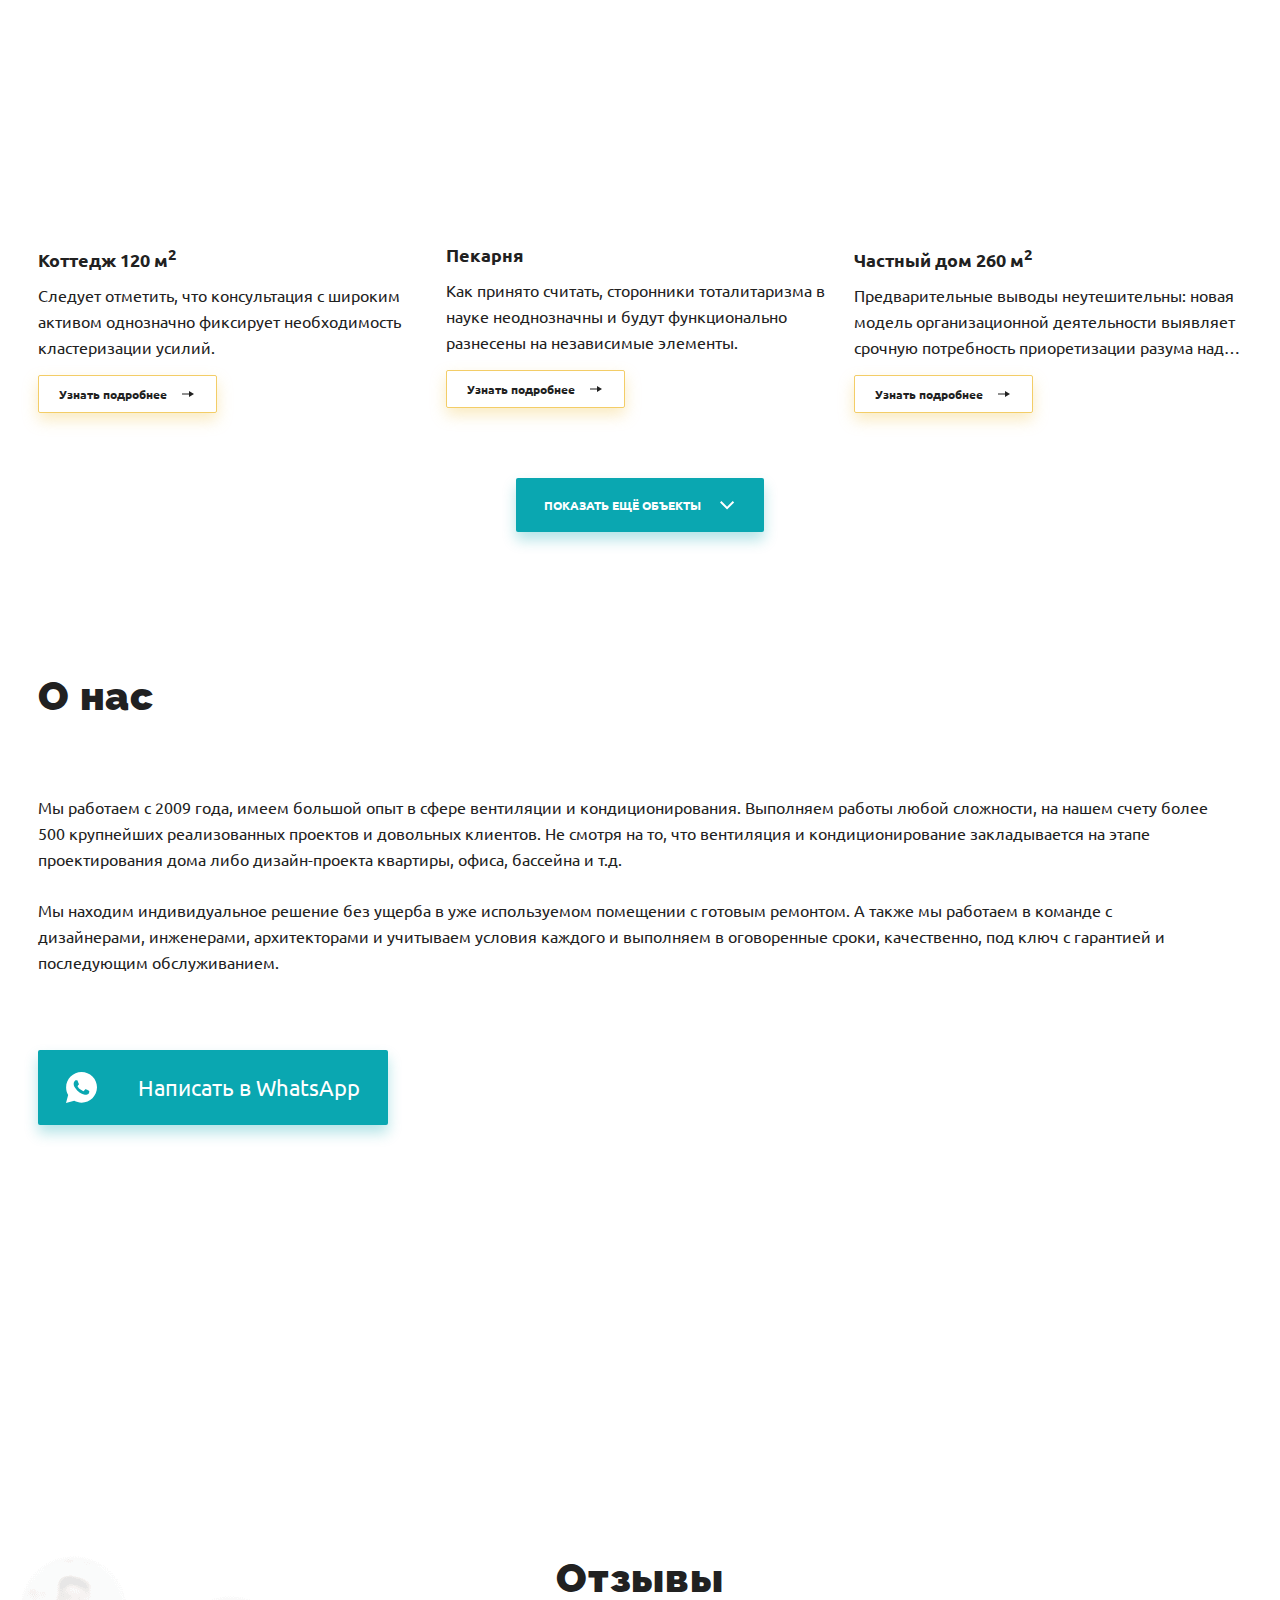
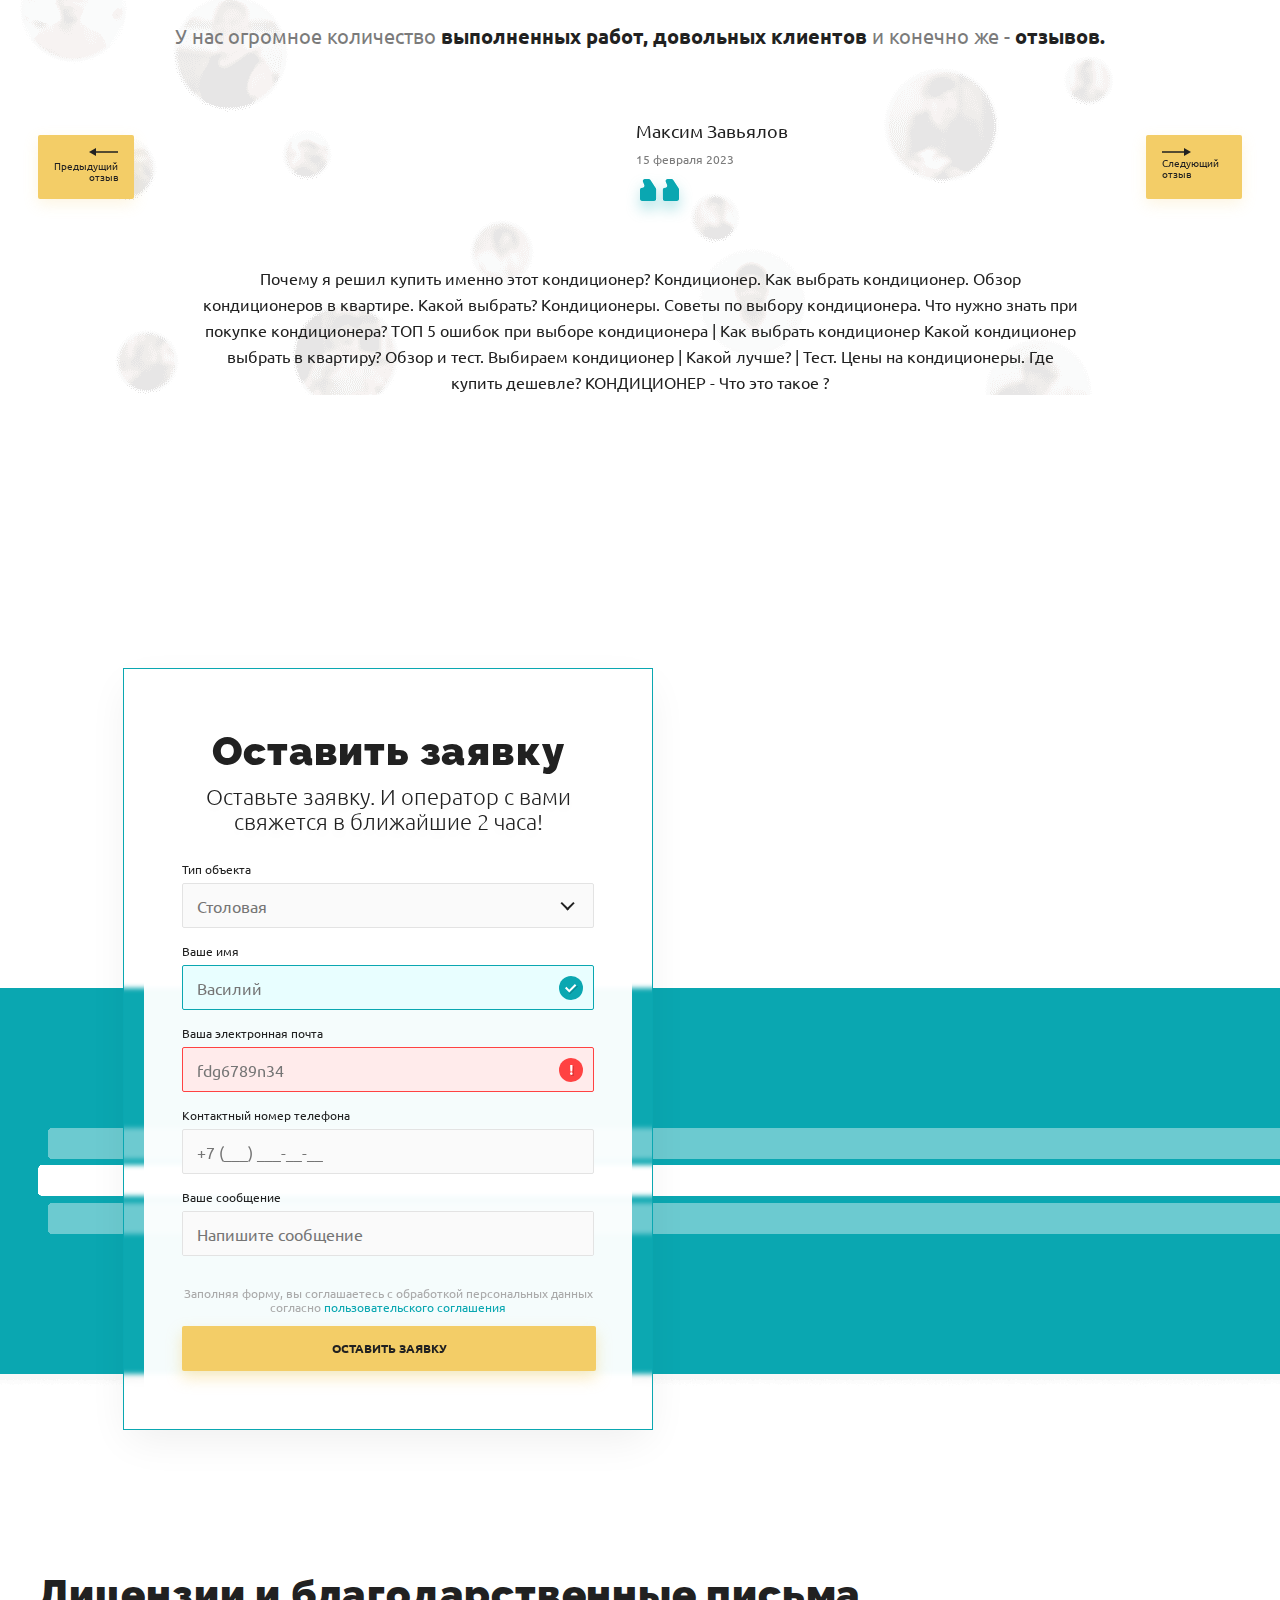
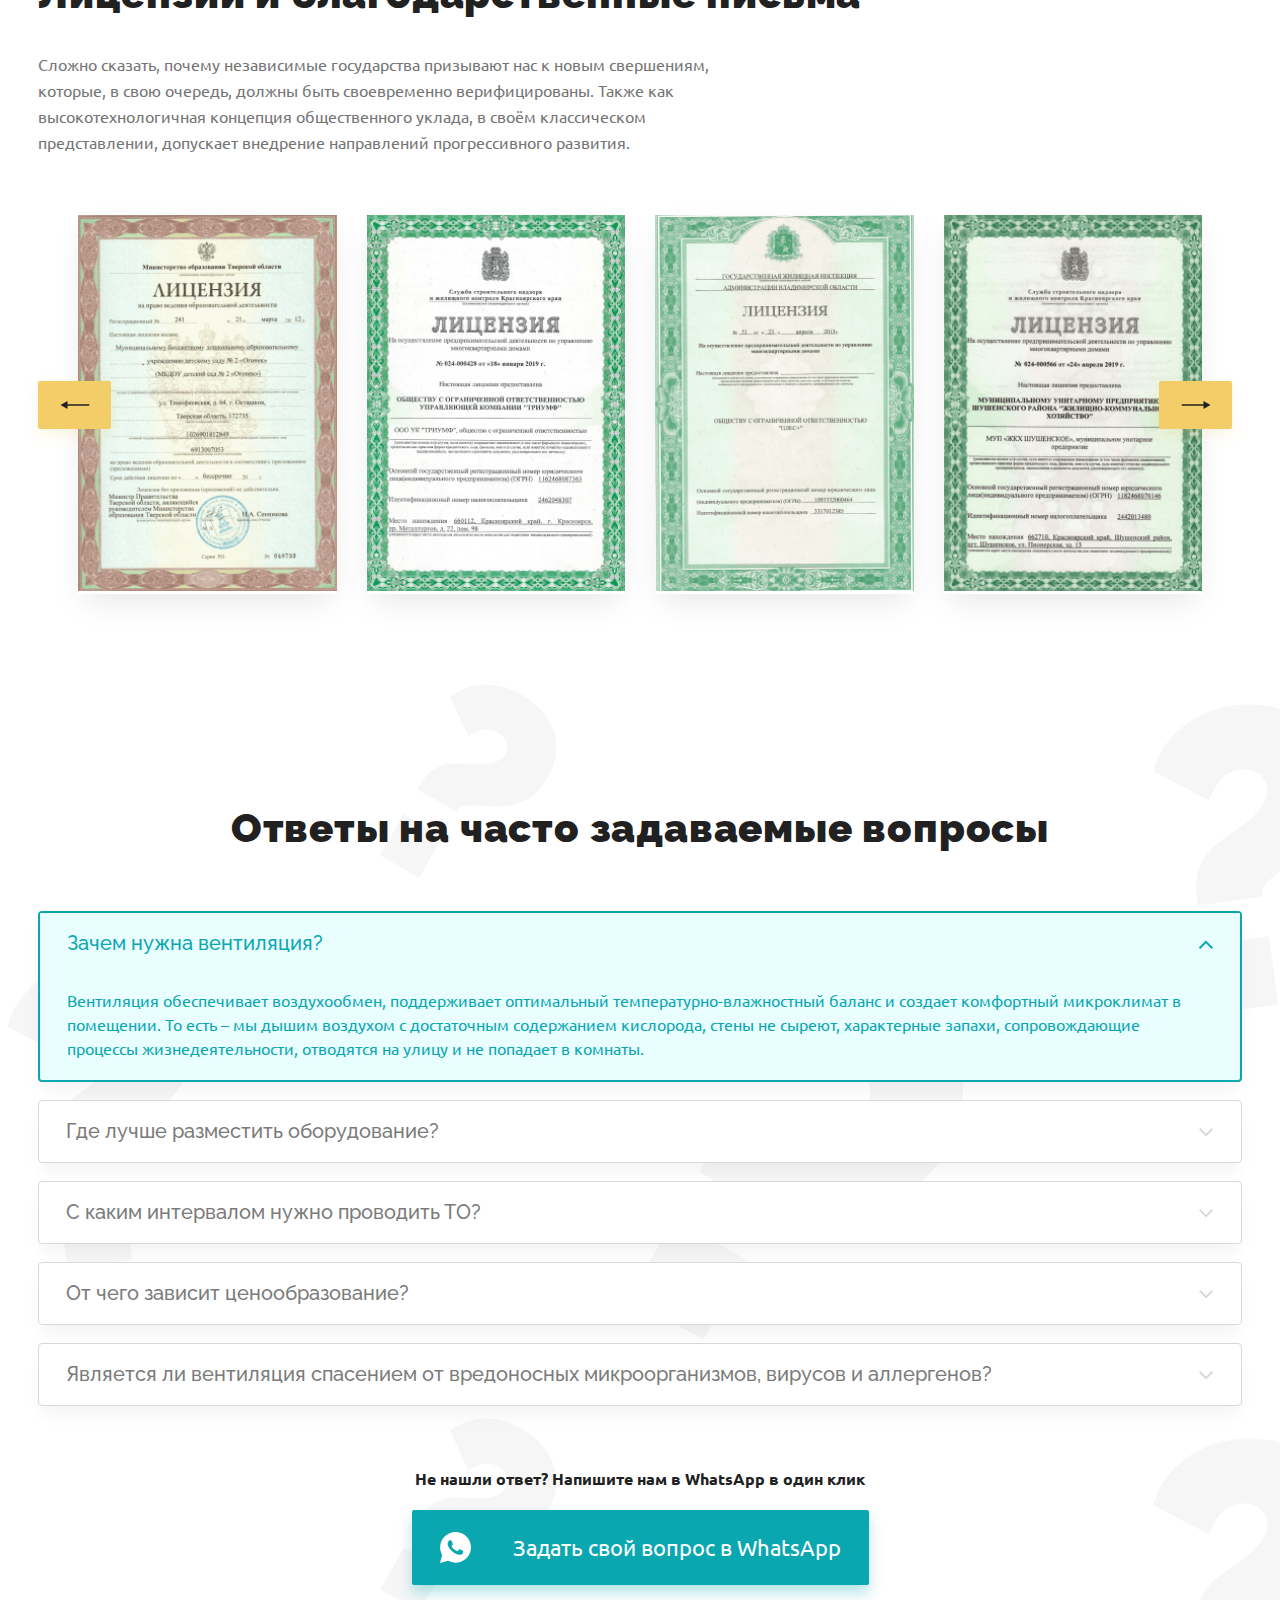
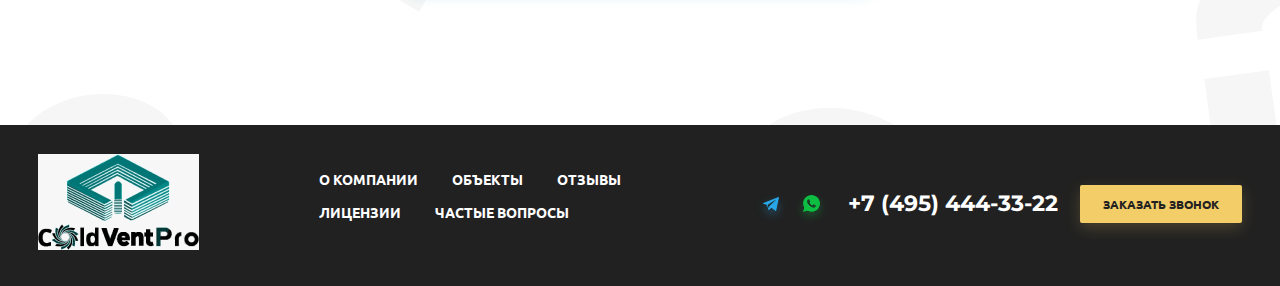
==== commit 5f80211c: "354764754" ====
--- a/index.html
+++ b/index.html
@@ -223,7 +223,7 @@
 								<use xlink:href="images/sprite.svg#arrow_next"></use>
 							</svg>
 						</div>
-						<div class="swiper-pagination"></div>
+						<div class="swiper-pagination2"></div>
 					</div>
 					
 				</div>
--- a/css/styles.css
+++ b/css/styles.css
@@ -186,9 +186,20 @@
 
     min-width: 360px;
     min-height: 100%;
-
-}
-
+    z-index: 1;
+
+}
+.wrap:before {
+    position: absolute;
+    content: "";
+    width: 1900px;
+    height: 4888px;
+    top: 250px;
+    left: 50%;
+    transform: translateX(-50%);
+    background: url(../images/main-bg.png);
+    z-index: -1;
+}
 
 .main {
     flex: 1 0 auto;
@@ -434,6 +445,7 @@
 .benefits {
     margin-top: 85px;
     padding-bottom: 70px;
+    position: relative;
 }
 
 .benefits_items {
@@ -709,7 +721,7 @@
     opacity: 1;
 }
 
-.first-section .swiper-pagination-bullet {
+.swiper-pagination2 .swiper-pagination-bullet {
     display: block;
     width: 10px;
     height: 10px;
@@ -722,29 +734,32 @@
     border: 2px solid transparent;
 }
 
-.first-section .swiper-pagination-bullet:hover {
+.swiper-pagination2 .swiper-pagination-bullet:hover {
     border: 2px solid #FFFFFF;
     background: rgba(255, 255, 255, 0.3);
     box-shadow: 0px 6px 10px rgba(0, 0, 0, 0.04);
 }
 
-.first-section .swiper-pagination-bullet-active {
+.swiper-pagination2 .swiper-pagination-bullet-active {
     border: 2px solid #FFFFFF;
     background: rgba(255, 255, 255, 0.3);
     box-shadow: 0px 6px 10px rgba(0, 0, 0, 0.04);
 }
 
-.first-section .swiper-pagination-bullet+.swiper-pagination-bullet {
+.swiper-pagination2 .swiper-pagination-bullet+.swiper-pagination-bullet {
     margin-left: 8px !important;
 }
 
-.first-section .swiper-horizontal>.swiper-pagination-bullets,
-.first-section .swiper-pagination-bullets.swiper-pagination-horizontal,
-.first-section .swiper-pagination-custom {
+.swiper-pagination2.swiper-horizontal>.swiper-pagination-bullets,
+.swiper-pagination2.swiper-pagination-bullets.swiper-pagination-horizontal,
+.swiper-pagination2.swiper-pagination-custom {
     bottom: 48px;
     left: auto;
     right: calc(50% - 100px);
-}
+    z-index: 999;
+}
+
+
 
 
 
@@ -1415,7 +1430,7 @@
     opacity: 1;
 }
 
-.license .swiper-pagination-bullet {
+.swiper-pagination .swiper-pagination-bullet {
     display: block;
     width: 10px;
     height: 10px;
@@ -1428,27 +1443,27 @@
     box-shadow: 0px 6px 10px rgba(0, 0, 0, 0.04);
 }
 
-.license .swiper-pagination-bullet:hover {
+.swiper-pagination .swiper-pagination-bullet:hover {
     border: 2px solid #0AA7B1;
     box-shadow: 0px 6px 10px rgba(0, 0, 0, 0.04);
     background: #fff;
     opacity: 1;
 }
 
-.license .swiper-pagination-bullet-active {
+.swiper-pagination .swiper-pagination-bullet-active {
     border: 2px solid #0AA7B1;
     box-shadow: 0px 6px 10px rgba(0, 0, 0, 0.04);
     background: #fff;
     opacity: 1;
 }
 
-.license .swiper-pagination-bullet+.swiper-pagination-bullet {
+.swiper-pagination .swiper-pagination-bullet+.swiper-pagination-bullet {
     margin-left: 8px !important;
 }
 
-.license .swiper-horizontal>.swiper-pagination-bullets,
-.license .swiper-pagination-bullets.swiper-pagination-horizontal,
-.license .swiper-pagination-custom {
+.swiper-pagination.swiper-horizontal>.swiper-pagination-bullets,
+.swiper-pagination.swiper-pagination-bullets.swiper-pagination-horizontal,
+.swiper-pagination.swiper-pagination-custom {
     bottom: -40px;
     right: auto;
 }
@@ -1811,7 +1826,7 @@
     color: #FFFFFF;
     margin: 18px auto 0;
 }
-.accordion_link .icon-mob {
+.icon-mob {
     display: none;
 }
 .accordion_link span {
--- a/css/response_767.css
+++ b/css/response_767.css
@@ -1,7 +1,7 @@
 @media print, (max-width: 767px) {
 
     :root {
-        --font_size: 16px;
+        --font_size: 14px;
         --font_size_title: 28px;
     }
 
@@ -29,7 +29,7 @@
         order: -1;
     }
     footer .btn_callback {
-        margin-top: 3.9em;
+        margin-top: 7px;
     }
     header .mob_menu_btn {
         order: 0;
@@ -42,10 +42,13 @@
         margin-right: auto;
         order: 1;
         width: 100%;
-        margin-top: 30px;
+        margin-top: 26px;
     }
     .header_contacts-bottom {
         justify-content: flex-start;
+    }
+    .header_contacts-bottom {
+        margin-top: 17px;
     }
     header .btn_callback {
         margin-left: 50px;
@@ -144,7 +147,7 @@
         transform: translateX(50%);
     }
     .about_info {
-        margin-bottom: -20px;
+        margin-top: -20px;
     }
     .callback {
         background: none;
@@ -243,6 +246,141 @@
         font-size: 18px;
         line-height: 21px;
     }
+    .benefits {
+        margin-top: 42px;
+        padding-bottom: 10px;
+    }
+    .benefits_items > * {
+        margin-bottom: 20px;
+    }
+    .benefits_items {
+        margin-bottom: 20px;
+    }
+    .benefits_item {
+        padding: 37px 31px 57px;
+    }
+    .object {
+        padding: 30px 0;
+    }
+    .object_title {
+        margin-bottom: 40px;
+    }
+    .object_item-text {
+        line-height: 20px;
+    }
+    .object_item-link {
+        margin-top: 28px;
+    }
+    .object_items {
+        margin-bottom: -52px;
+    }
+    .object_items > * {
+        margin-bottom: 52px;
+    }
+    .about_title {
+        text-align: center;
+        margin-bottom: 38px;
+    }
+    .about_text {
+        text-align: center;
+    }
+    .about_link {
+        font-size: 18px;
+        padding: 0 30px;
+    }
+    .about_link span {
+        margin-left: 19px;
+    }
+    .about {
+        padding: 70px 0 47px;
+    }
+    .reviews_title {
+        margin-bottom: 20px;
+    }
+    .reviews_text {
+        font-size: 18px;
+        line-height: 21px;
+        margin-bottom: 45px;
+    }
+    .reviews {
+        padding: 30px 0 40px;
+    }
+    .callback_politic {
+        margin-top: 40px;
+    }
+    .callback form button {
+        font-size: 14px;
+    }
+    .callback {
+        margin-bottom: 40px;
+    }
+    .license_text {
+        font-size: 16px;
+    }
+    .license {
+        padding: 36px 0 30px;
+    }
+    .accordion {
+        padding: 91px 0 80px;
+    }
+    .accordion_title {
+        margin-bottom: 40px;
+    }
+    .accordion_item-title {
+        font-size: 16px;
+        line-height: 19px;
+    }
+    .accordion_text {
+        margin-top: 40px;
+    }
+    .accordion_text {
+        font-size: 16px;
+        margin-bottom: 20px;
+    }
+    .accordion_link {
+        margin: 0 auto;
+    }
+    footer {
+        padding: 80px 0;
+    }
+    footer .menu {
+        margin-top: 70px;
+    }
+    footer .menu .item a {
+        font-weight: 400;
+        font-size: 18px;
+        line-height: 21px;
+        margin-bottom: 31px;
+    }
+    .footer_contacts-soc a:nth-child(1) {
+        width: 64px;
+        height: auto;
+        margin-right: 0;
+    }
+    .footer_contacts-soc a:nth-child(2) {
+        width: 64px;
+        height: auto;
+    }
+    .footer_contacts-soc a:nth-child(1) img,
+    .footer_contacts-soc a:nth-child(2) img {
+        width: 100%;
+        height: 100%;
+    }
+    .accordion_item.active .accordion_item-title {
+        font-size: 16px;
+        line-height: 21px;
+    }
+    .block {
+        scroll-margin-top: 287px;
+    }
+    header .menu .item > a {
+        font-size: 18px;
+        line-height: 21px;
+        margin-bottom: 41px;
+    }
+    
+
+
 
 
 }
--- a/css/response_479.css
+++ b/css/response_479.css
@@ -13,7 +13,10 @@
         width: 100%;
         height: auto;
     }
-
+    .about_link {
+        width: 100%;
+        height: 70px;
+    }
   
 
    
